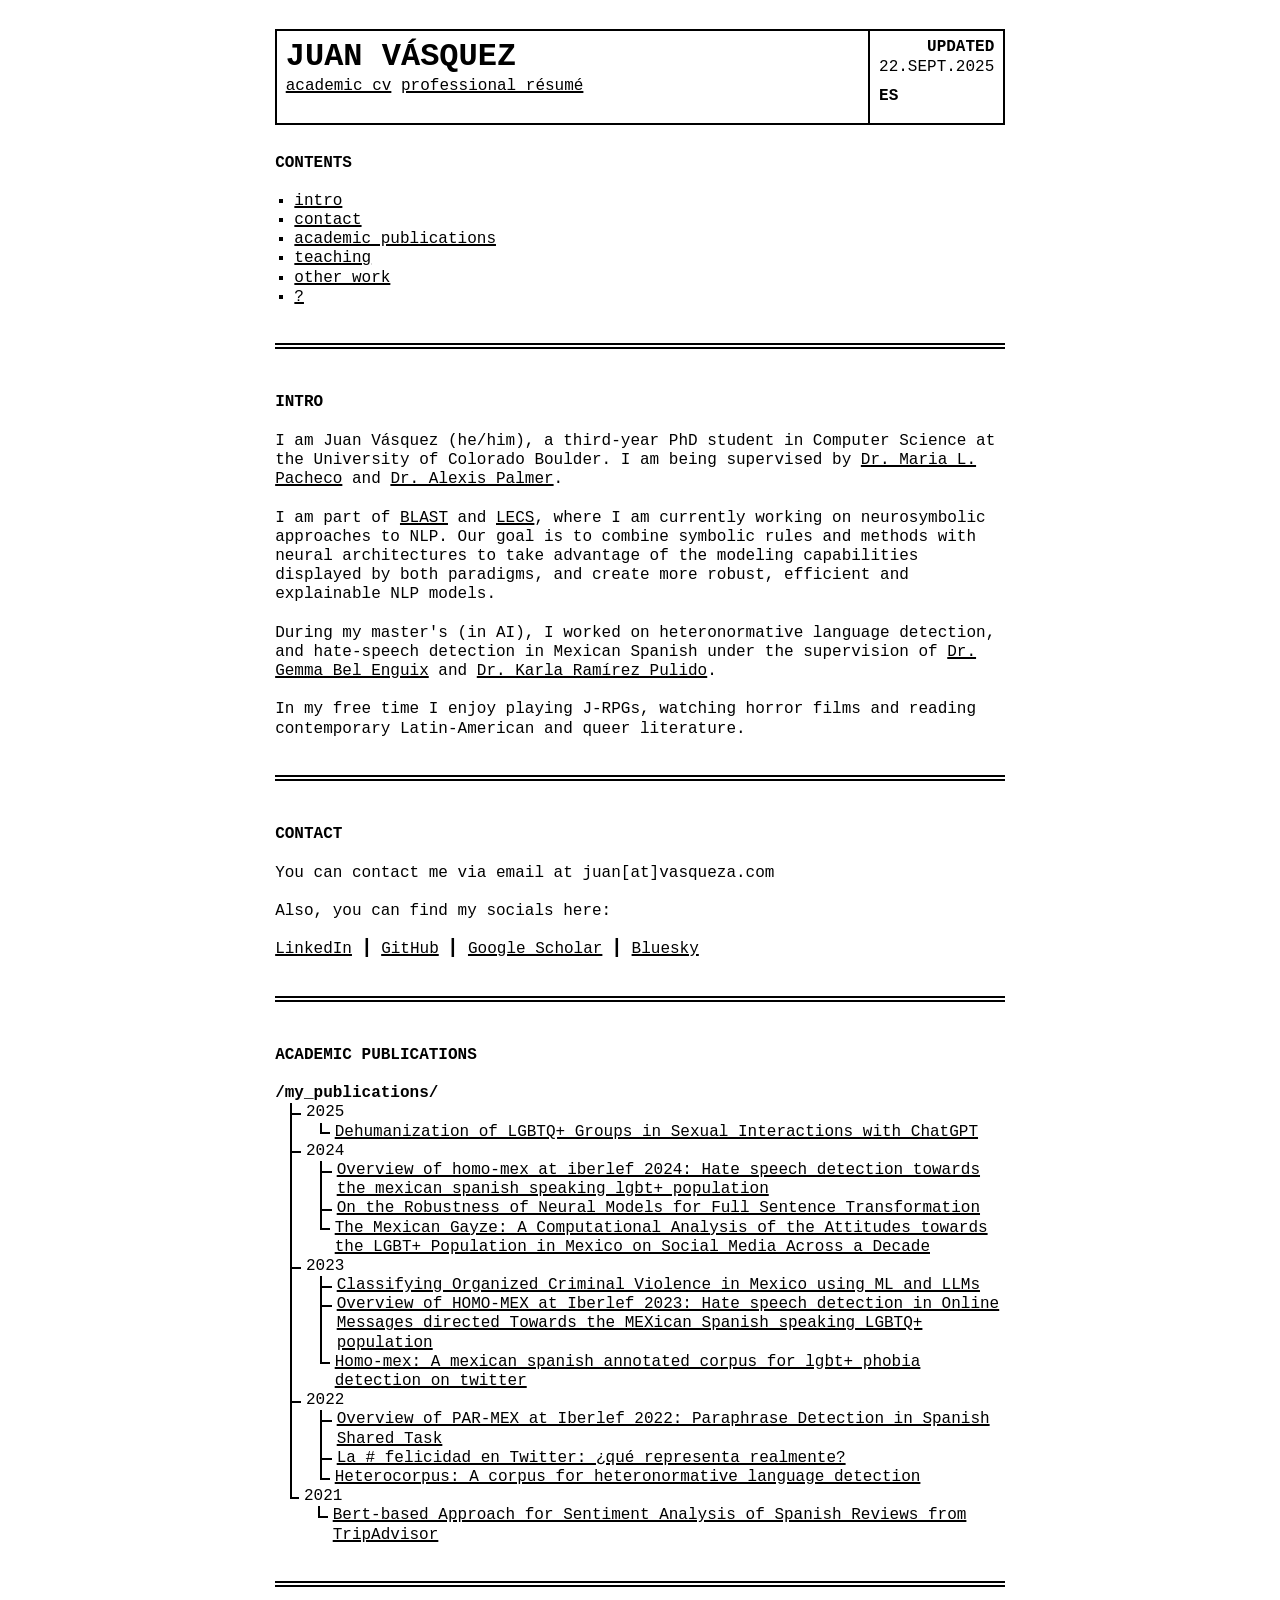
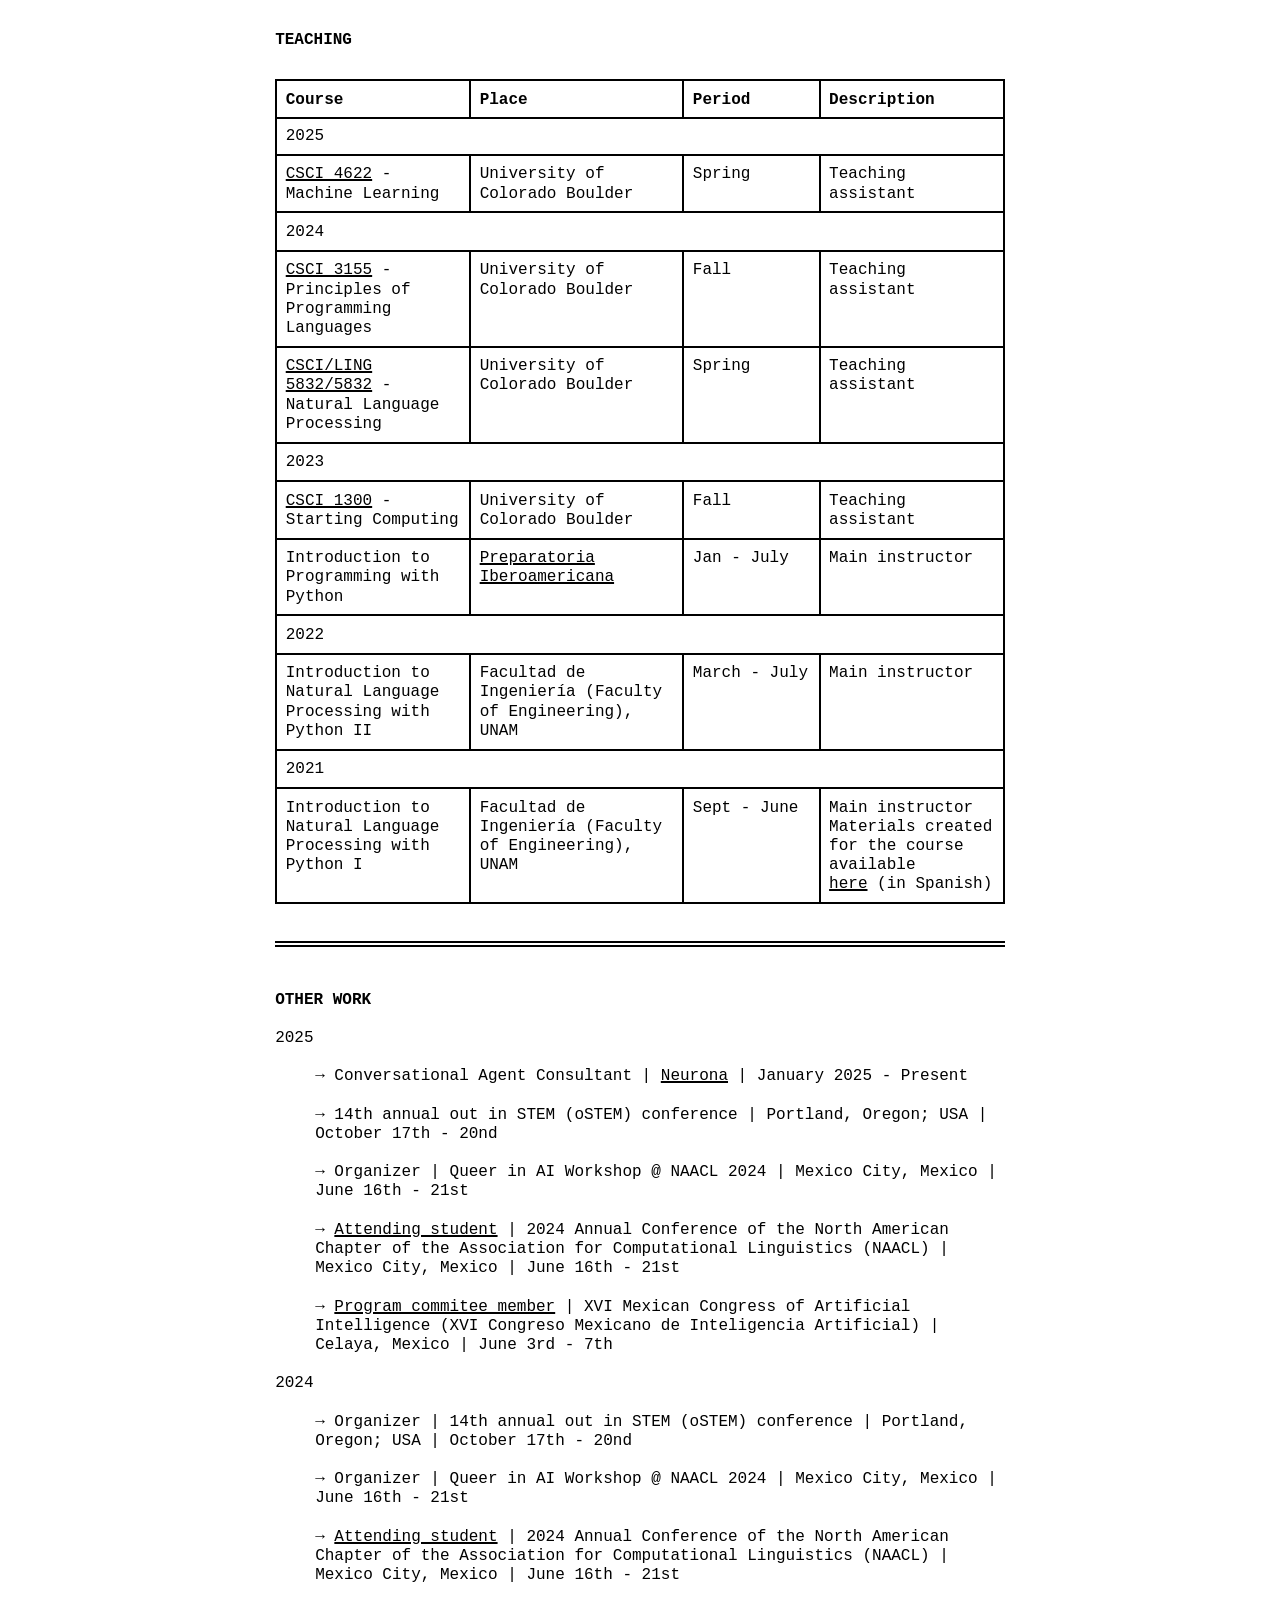
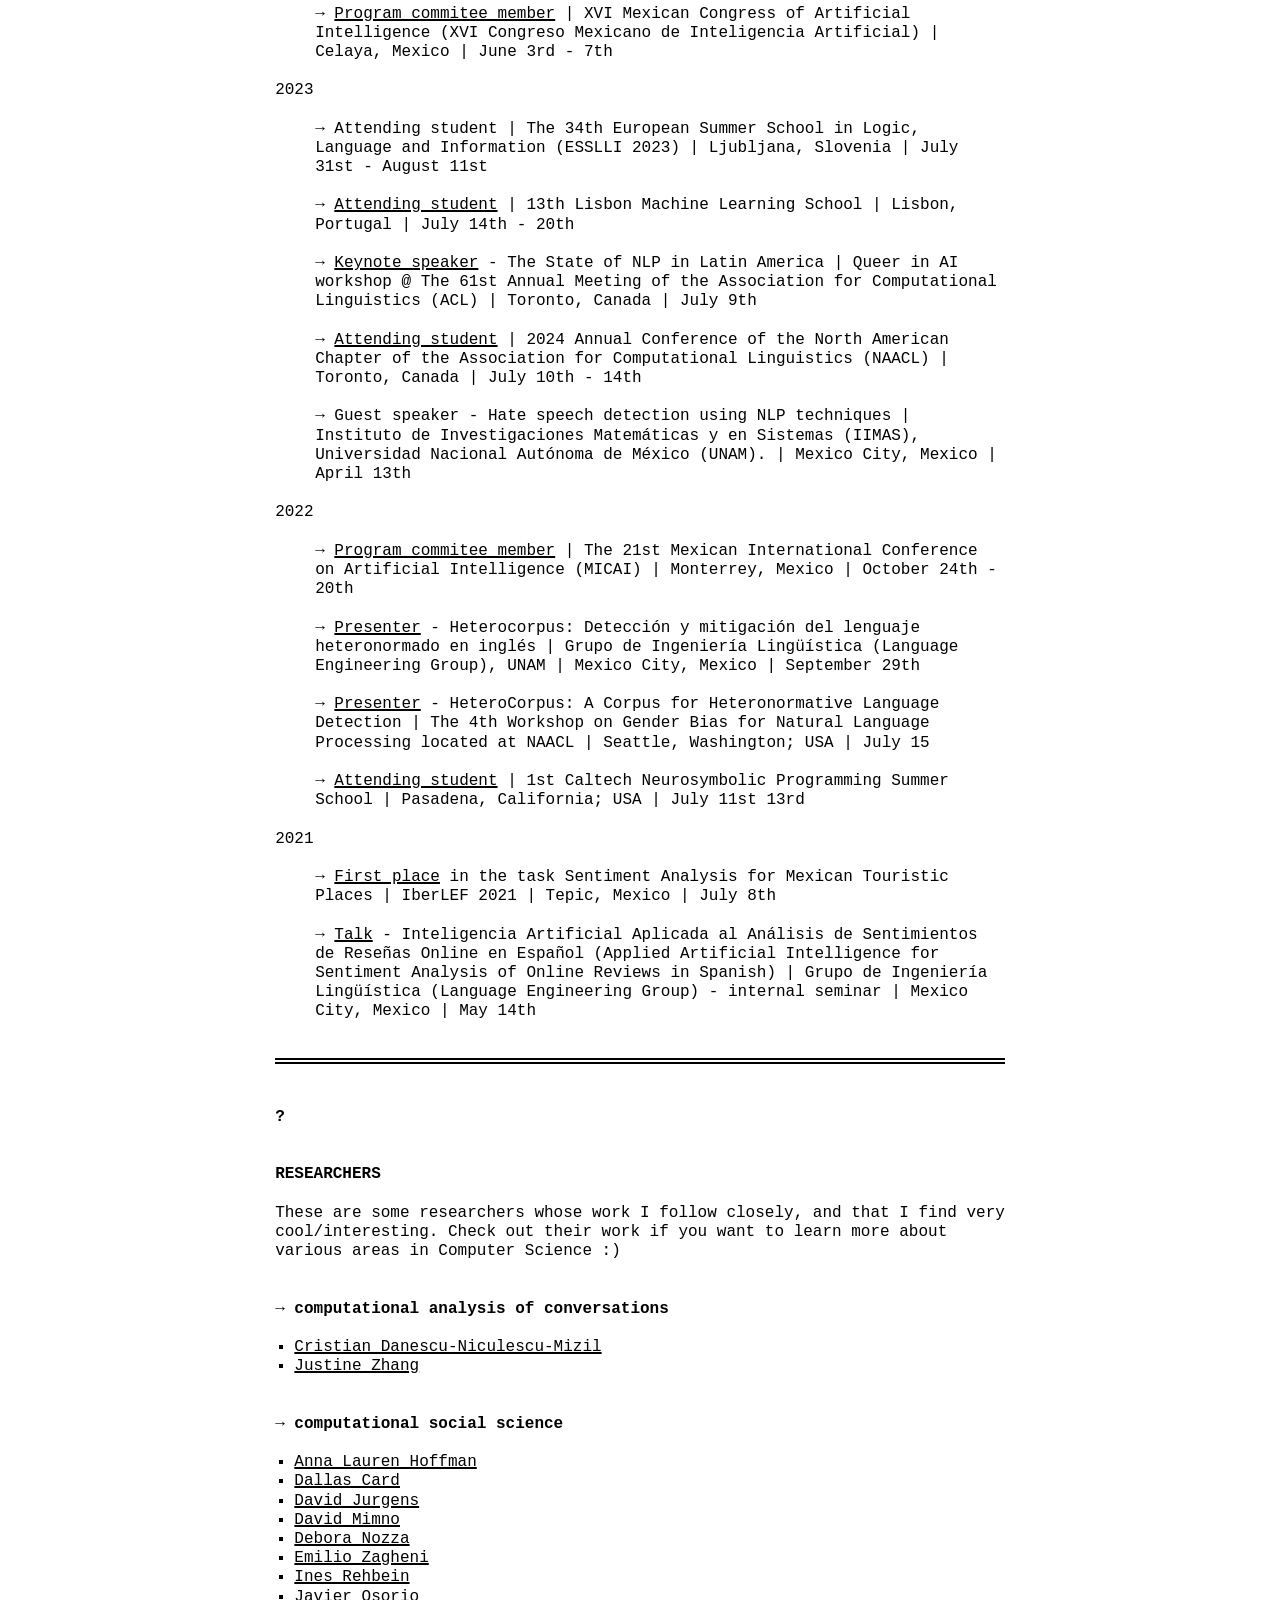
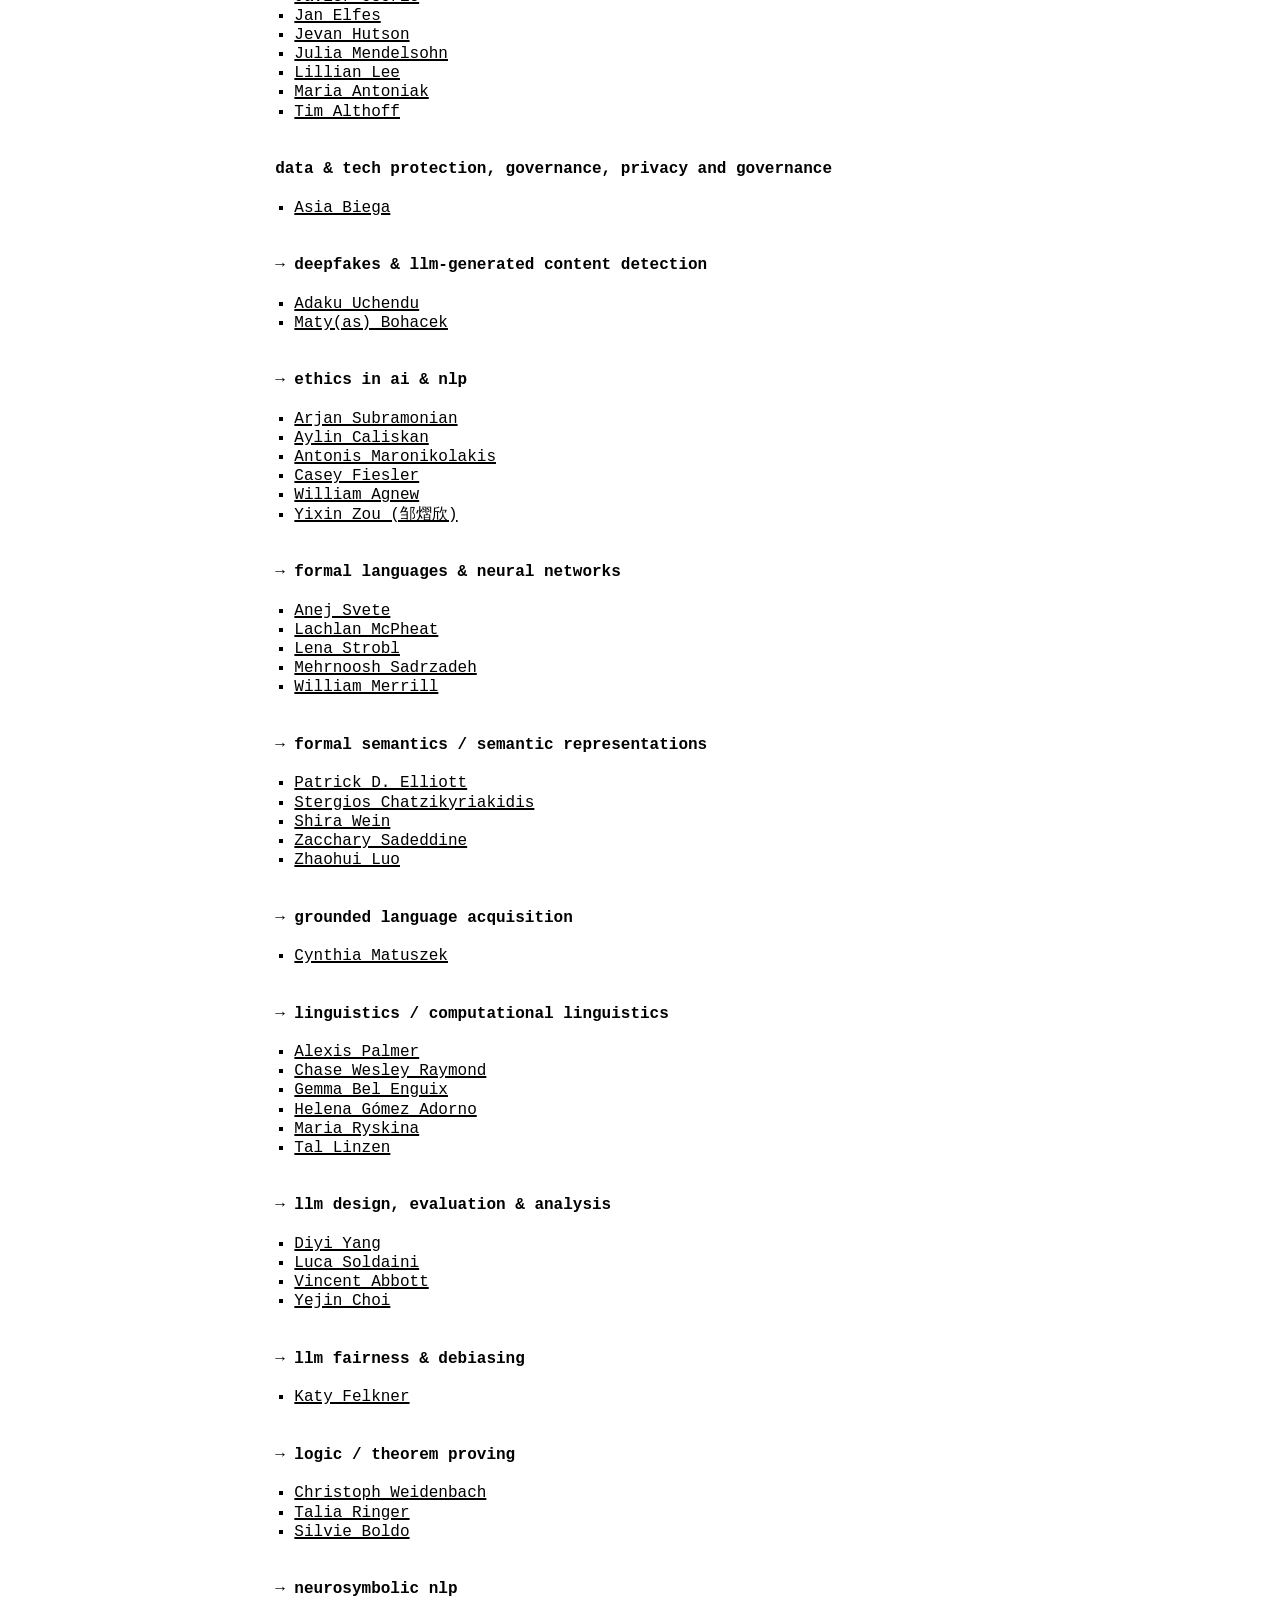
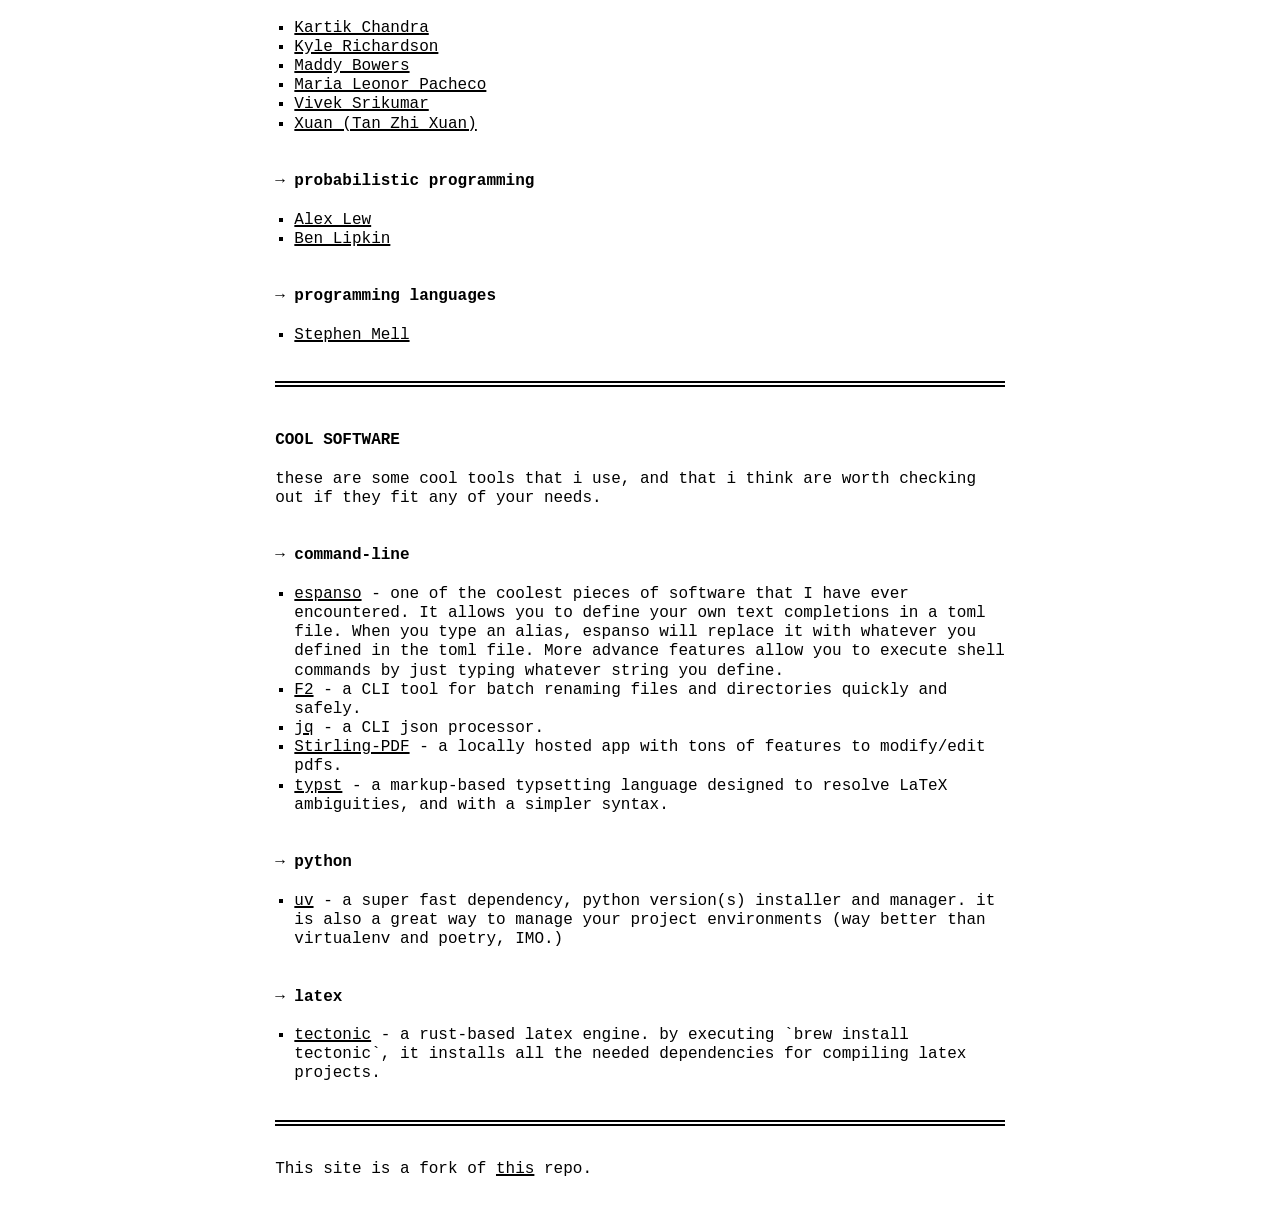
==== index.html @ b274db93 "readed button" ====
<!DOCTYPE html>
<html xmlns="http://www.w3.org/1999/xhtml" lang="en" xml:lang="en">
<head>
  <meta charset="utf-8" />
  <meta name="generator" content="pandoc" />
  <meta name="viewport" content="width=device-width, initial-scale=1.0, user-scalable=yes" />
  <title>Juan Vásquez</title>
  <link rel="stylesheet" href="reset.css" />
  <link rel="stylesheet" href="index.css" />
  <script src="translations.js"></script>
</head>
<body>

<table class="header">
        <tr>
            <td class="width-auto">
                <h1 class="title" data-translate="title">Juan Vásquez</h1>
                <!-- Link to Open in a New Tab -->
                <a href="files/academic_cv_march_2025.pdf" target="_blank" data-translate="cv">academic cv</a>
                <a href="files/resume_sept_2025.pdf" target="_blank" data-translate="resume">professional résumé</a>
            </td>
            <td style="text-align: right; vertical-align: top; width: 1%; white-space: nowrap;">
                <span data-translate="updated" style="text-transform: uppercase; font-weight: bold; display: block; margin: 0;">Updated</span>
                <span style="display: block; margin: 0;">22.SEPT.2025</span>
                <button id="language-toggle" style="background: none; border: none; cursor: pointer; font-family: inherit; font-size: 1em; display: block; margin: 0; padding: 0; text-align: right;">
                    ES
                </button>
            </td>
        </tr>
    </table>

<!--
<table class="header">
  <tr>
    <td colspan="2" rowspan="2" class="width-auto">
      <h1 class="title" data-translate="title">Juan Vásquez</h1>
      <a href="files/academic_cv_march_2025.pdf" target="_blank" data-translate="cv">academic cv</a>

      <a href="files/resume_sept_2025.pdf" target="_blank" data-translate="resume">professional résumé</a>
    </td>
    <th>
      <span data-translate="updated">Updated 22.SEPT.2025</span>
      <button id="language-toggle" style="background: none; border: 1px none; cursor: pointer; font-family: inherit; font-size: 0.8em; margin-left: 11px;">
        ES
      </button>
    </th>
  </tr>
  <tr>
    <th>Licence</th>
    <td class="width-min"><time style="white-space: pre;">MIT</time></td>
  </tr>
  <tr>
    <th class="width-min">License</th>
    <td>MIT</td>
  </tr>
</table>
-->

<nav id="TOC" role="doc-toc">
<h2 id="toc-title" data-translate="contents">Contents</h2>
<ul class="incremental">
<li><a href="#intro" id="toc-intro" data-translate="intro">intro</a></li>
<li><a href="#contact" id="toc-contact" data-translate="contact">contact</a></li>
<li><a href="#acpublications" id="toc-acpublications" data-translate="acpublications">academic publications</a></li>
<li><a href="#teaching" id="toc-teaching" data-translate="teaching">teaching</a></li>
<li><a href="#other-work" id="toc-othwork" data-translate="otherWork">other work</a></li>
<li><a href="#extra" id="toc-other" data-translate="extra">?</a></li>
</ul>
</nav>

<!-- /p>-->
<hr>

<h2 id="intro" data-translate="intro">Intro</h2>
<p data-translate-html="introText"> I am Juan Vásquez (he/him), a third-year Ph.D. student in Computer Science at the University of Colorado Boulder. I am being supervised by <a href="https://blast-cu.github.io/mlpacheco/">Dr. Maria L. Pacheco</a> and <a href="https://alexispalmer.github.io/">Dr. Alexis Palmer</a>.</p>
<p data-translate-html="introText2"> I am part of <a href="https://blast-cu.github.io/">BLAST</a> and <a href="https://lecs-lab.github.io/">LECS</a>, where I am currently working on neurosymbolic approaches to NLP. Our goal is to combine symbolic rules and methods with neural architectures to take advantage of the modeling capabilities displayed by both paradigms, and create more robust, efficient and explainable NLP models.</p>
<p data-translate-html="introText3"> During my master's (in AI), I worked on heteronormative language detection, and hate-speech detection in Mexican Spanish under the supervision of <a href="https://scholar.google.com/citations?user=RXWYz10AAAAJ&hl=es">Dr. Gemma Bel Enguix</a> and <a href="https://www.fciencias.unam.mx/directorio/34006">Dr. Karla Ramírez Pulido</a>.</p>


<p data-translate="introText4">In my free time I enjoy playing J-RPGs, watching horror films and reading contemporary Latin-American and queer literature.</p>

<!-- </p>-->
<hr>

<h2 id="contact" data-translate="contact">Contact</h2>
<p data-translate="contactText"> You can contact me via email at juan[at]vasqueza.com</p>
<p data-translate="contactSocials"> Also, you can find my socials here:</p>

<p><a href="https://www.linkedin.com/in/juanmvs">LinkedIn</a> ┃
<a href="https://github.com/juanmvsa">GitHub</a> ┃
<a href="https://scholar.google.com/citations?user=d5vqb6cAAAAJ&hl=en">Google Scholar</a> ┃
<a href="https://bsky.app/profile/juanvas.bsky.social">Bluesky</a></p>

<!-- <ul class="incremental">
<li><a href="https://www.linkedin.com/in/juanmvs">LinkedIn</a></li>
<li><a href="https://github.com/juanmvsa">GitHub</a></li>
<li><a href="https://scholar.google.com/citations?user=d5vqb6cAAAAJ&hl=en">Google Scholar</a></li>
<li><a href="https://bsky.app/profile/juanvas.bsky.social">Bluesky</a></li>
</ul> -->

<!-- </p>-->
<hr>

<h2 id="acpublications" data-translate="acpublications">Academic publications</h2>
<ul class="tree">

<p style="margin: 0;">
  <strong>/my_publications/</strong>
</p>

  <ul class="incremental">
    <li>2025
    <ul class="incremental">
      <li><a href="https://aclanthology.org/2025.queerinai-main.3/">Dehumanization of LGBTQ+ Groups in Sexual Interactions with ChatGPT</a><br /></li>
    </ul>
    </li>
    
    <li>2024
    <ul class="incremental">
      <li><a href="http://journal.sepln.org/sepln/ojs/ojs/index.php/pln/article/view/6626">Overview of homo-mex at iberlef 2024: Hate speech detection towards the mexican spanish speaking lgbt+ population </a><br /></li>
      <!--
      Gómez-Adorno, Helena, Gemma Bel-Enguix, Hiram Calvo, Sergio Ojeda-Trueba, Scott Thomas Andersen, **Juan Vásquez**, Tania Alcántara, Miguel Soto, and Cesar Macias. "<a href="http://journal.sepln.org/sepln/ojs/ojs/index.php/pln/article/view/6626">Overview of homo-mex at iberlef 2024: Hate speech detection towards the mexican spanish speaking lgbt+ population </a>". Procesamiento del Lenguaje Natural 73 (2024): 393-405.
      <br /></li>
      -->
      <li><a href="https://aclanthology.org/2024.americasnlp-1.19">On the Robustness of Neural Models for Full Sentence Transformation</a><br /></li>
      <!--
      Ginn, Michael, Ali Marashian, Bhargav Shandilya, Claire Post, Enora Rice, **Juan Vásquez**, Marie Mcgregor, Matthew Buchholz, Mans Hulden, and Alexis Palmer."<a href="https://aclanthology.org/2024.americasnlp-1.19">On the Robustness of Neural Models for Full Sentence Transformation</a>". Proceedings of the 4th Workshop on Natural Language Processing for Indigenous Languages of the Americas (AmericasNLP 2024), pp. 159-173. 2024.
      -->

      <li><a href="https://aclanthology.org/2024.woah-1.14/">The Mexican Gayze: A Computational Analysis of the Attitudes towards the LGBT+ Population in Mexico on Social Media Across a Decade</a><br /></li>
      <!-- 
      Andersen, Scott, Segio-Luis Ojeda-Trueba, **Juan Vásquez**, and Gemma Bel-Enguix. "<a href="https://aclanthology.org/2024.woah-1.14/">The Mexican Gayze: A Computational Analysis of the Attitudes towards the LGBT+ Population in Mexico on Social Media Across a Decade</a>". Proceedings of the 8th Workshop on Online Abuse and Harms (WOAH 2024), pp. 178-200. 2024.
      -->
    </ul>
    </li>

    <li>2023
    <ul class="incremental">
      <li><a href="https://aclanthology.org/2023.case-1.1/">Classifying Organized Criminal Violence in Mexico using ML and LLMs</a><br /></li>
      <!-- 
      Osorio, Javier, and Juan Vásquez. "<a href="https://aclanthology.org/2023.case-1.1/">Classifying Organized Criminal Violence in Mexico using ML and LLMs</a>." Proceedings of the 6th Workshop on Challenges and Applications of Automated Extraction of Socio-political Events from Text, pp. 1-10. 2023.
      -->
      <li><a href="http://journal.sepln.org/sepln/ojs/ojs/index.php/pln/article/view/6566">Overview of HOMO-MEX at Iberlef 2023: Hate speech detection in Online Messages directed Towards the MEXican Spanish speaking LGBTQ+ population</a><br /></li>
      <!--
      Bel-Enguix, Gemma, Helena Gómez-Adorno, Gerardo Sierra, Juan Vásquez, Scott Thomas Andersen, and Sergio Ojeda-Trueba. "<a href="http://journal.sepln.org/sepln/ojs/ojs/index.php/pln/article/view/6566">Overview of HOMO-MEX at Iberlef 2023: Hate speech detection in Online Messages directed Towards the MEXican Spanish speaking LGBTQ+ population</a>". Procesamiento del Lenguaje Natural 71 (2023): 361-370.
      -->
      <li><a href="https://aclanthology.org/2023.woah-1.20.pdf">Homo-mex: A mexican spanish annotated corpus for lgbt+ phobia detection on twitter</a><br /></li>
      <!--
      Vásquez, Juan, Scott Andersen, Gemma Bel-Enguix, Helena Gómez-Adorno, and Sergio-Luis Ojeda-Trueba. "<a href="https://aclanthology.org/2023.woah-1.20.pdf">Homo-mex: A mexican spanish annotated corpus for lgbt+ phobia detection on twitter</a>". The 7th Workshop on Online Abuse and Harms (WOAH), pp. 202-214. 2023.
      -->
    </ul>
    </li>

    <li>2022
    <ul class="incremental">
      <li><a href="http://journal.sepln.org/sepln/ojs/ojs/index.php/pln/article/view/6445">Overview of PAR-MEX at Iberlef 2022: Paraphrase Detection in Spanish Shared Task</a><br /></li>
      <!--
      Bel-Enguix, Gemma, Gerardo Sierra, Helena Gómez-Adorno, Juan-Manuel Torres-Moreno Jesus-German Ortiz-Barajas†, and Juan Vásquez†. "<a href="http://journal.sepln.org/sepln/ojs/ojs/index.php/pln/article/view/6445">Overview of PAR-MEX at Iberlef 2022: Paraphrase Detection in Spanish Shared Task</a>". Procesamiento del Lenguaje Natural 69 (2022): 255-263. † equal contribution.
      -->

      <li><a href="https://linguamatica.com/index.php/linguamatica/article/view/342/481">La # felicidad en Twitter: ¿qué representa realmente?</a><br /></li>
      <!--
      Enguix, Gemma Bel, Helena Gómez-Adorno, Karla Mendoza, Grigori Sidorov, and; Juan Vásquez."<a href="https://linguamatica.com/index.php/linguamatica/article/view/342/481">La # felicidad en Twitter: ¿qué representa realmente?</a>". Linguamatica 14, no. 1 (2022): 3-15.
      -->

      <li><a href="https://aclanthology.org/2022.gebnlp-1.23/">Heterocorpus: A corpus for heteronormative language detection</a><br /></li>
      <!--
      Vásquez, Juan, Gemma Bel-Enguix, Scott Thomas Andersen, and Sergio-Luis Ojeda-Trueba. "<a href="https://aclanthology.org/2022.gebnlp-1.23/">Heterocorpus: A corpus for heteronormative language detection</a>". Proceedings of the 4th Workshop on Gender Bias in Natural Language Processing (GeBNLP), pp. 225-234. 2022.
      -->
    </ul>
    </li>

    <li>2021
    <ul class="incremental">
      <li><a href="http://ceur-ws.org/Vol-2943/restmex_paper6.pdf">Bert-based Approach for Sentiment Analysis of Spanish Reviews from TripAdvisor</a><br /></li>
      <!--
      Vásquez, Juan, Helena Gómez-Adorno, and Gemma Bel-Enguix. "<a href="http://ceur-ws.org/Vol-2943/restmex_paper6.pdf">Bert-based Approach for Sentiment Analysis of Spanish Reviews from TripAdvisor</a>". IberLEF@ SEPLN, pp. 165-170. 2021.
      -->

    </ul>
    </li>
  </ul>
</ul>

<!--
</p>
-->
<hr>

<h2 id="teaching" data-translate="teaching">teaching</h2>

<table><thead>
  <tr>
    <th class='width-min' data-translate="teachingHeaders.course">
    Course</th>
    <th class='width-min' data-translate="teachingHeaders.place">
    Place</th>
    <th class='width-min' data-translate="teachingHeaders.period">
    Period</th>
    <th class='width-min' data-translate="teachingHeaders.description">
    Description</th>
    <!-- <th class='width-min'>
    Other</th>-->
  </tr></thead>

<tbody>  
  <tr>
    <td colspan="4">2025</td>
  </tr>

  <tr>
    <td><a href='https://vivo.colorado.edu/display/coursename_CSCI-4622'>CSCI 4622</a> - Machine Learning</td>
    <td>University of Colorado Boulder</td>
    <td>Spring</td>
    <td data-translate="teachingRoles.ta">Teaching assistant</td>
    <!-- <td>~~~~~~~</td>-->
  </tr>

  
  <tr>
    <td colspan="4">2024</td>
  </tr>
  
  <tr>
    <td><a href='https://vivo.colorado.edu/display/coursename_CSCI-3155'>CSCI 3155</a> - Principles of Programming Languages</td>
    <td>University of Colorado Boulder</td>
    <td>Fall</td>
    <td data-translate="teachingRoles.ta">Teaching assistant</td>
    <!-- <td>~~~~~~~</td>-->
  </tr>
  
  <tr>
    <td><a href='https://vivo.colorado.edu/display/coursename_CSCI-5832'>CSCI/LING 5832/5832</a> - Natural Language Processing</td>
    <td>University of Colorado Boulder</td>
    <td>Spring</td>
    <td data-translate="teachingRoles.ta">Teaching assistant</td>
    <!-- <td>~~~~~~~</td>-->
    </tr>
  
  <tr>
    <td colspan="4">2023</td>
  </tr>
  
  <tr>
    <td><a href='https://vivo.colorado.edu/display/coursename_CSCI-1300#overview'>CSCI 1300</a> - Starting Computing</td>
    <td>University of Colorado Boulder</td>
    <td>Fall</td>
    <td data-translate="teachingRoles.ta">Teaching assistant</td>
    <!-- <td>~~~~~~~</td>-->
  </tr>
  
  <tr>
    <td>Introduction to Programming with Python</td>
    <td><a href='https://www.prepaibero.mx/'>Preparatoria Iberoamericana</a></td>
    <td>Jan - July</td>
    <td data-translate="teachingRoles.instructor">Main instructor</td>
    <!-- <td>~~~~~~~</td>-->
  </tr>
  
  <tr>
    <td colspan="4">2022</td>
  </tr>
  
  <tr>
    <td>Introduction to Natural Language Processing with Python II</td>
    <td>Facultad de Ingeniería (Faculty of Engineering), UNAM</td>
    <td>March - July</td>
    <td data-translate="teachingRoles.instructor">Main instructor
     Materials created for the course available <br><a href='https://github.com/juanmvsa/CursoPLN2-UNAM'>here</a> (in Spanish)</td>
  </tr>
  
  <tr>  
    <td colspan="4">2021</td>
  </tr>
  
  <tr>
    <td>Introduction to Natural Language Processing with Python I</td>
    <td>Facultad de Ingeniería (Faculty of Engineering), UNAM</td>
    <td>Sept - June</td>
    <td> Main instructor
    Materials created for the course available<br><a href='https://github.com/juanmvsa/CursoPLN-UNAM'>here</a> (in Spanish)</td>
  </tr>
  
    <ul class="incremental">
</tbody></table>
<!--
<table>
<thead>
<tr>
<th class="width-min">
Course
</th>
<th class="width-auto">
Description
</th>
<th class="width-min">
Dates
</th>
</tr>
</thead>
<tbody>
<tr>
<td>
CSCI/LING 5832/5832 - Natural Language Processing @ University of Colorado Boulder
</td>
<td>
1.41m × 1.41m × 4.87m
</td>
<td>
43°45’50.78”N 11°15’3.34”E
</td>
</tr>
<tr>
<td>
Pyramid of Khafre
</td>
<td>
215.25m × 215.25m × 136.4m
</td>
<td>
29°58’34”N 31°07’51”E
</td>
</tr>
</tbody>
</table>

</p>
-->
<hr>

<h2 id="other-work" data-translate="otherWork">other work</h2>

<dl>
  <dt>2025</dt>
    <dd>→ Conversational Agent Consultant | <a href='https://www.neurona.me/' target='_blank'>Neurona</a> | January 2025 - Present </dd>
<!--
    <dd> Fine‑tuned an LLM (Llama 3.3‑70B) on domain‑specific corpora for workplace violence.</dd>
    <dd> Achieved 63.62% token accuracy, optimized inference speed (2-5 tokens/second), reduced cold starts.</dd>
    <dd> Developed comprehensive deployment scripts, health checks, warmup procedures, and error handling for the conversational agent.</dd>
-->
  </dl>

<dl>
    <dd>→ 14th annual out in STEM (oSTEM) conference | Portland, Oregon; USA | October 17th - 20nd</dd>
    <dd>→ Organizer | Queer in AI Workshop @ NAACL 2024 | Mexico City, Mexico | June 16th - 21st</dd>
    <dd>→ <a href='files/certificates/naacl_2024.pdf' target='_blank'>Attending student</a> | 2024 Annual Conference of the North American Chapter of the Association for Computational Linguistics (NAACL) | Mexico City, Mexico | June 16th - 21st</dd>
    <dd>→ <a href='files/certificates/comia_2024.pdf' target='_blank'>Program commitee member</a> | XVI Mexican Congress of Artificial Intelligence (XVI Congreso Mexicano de Inteligencia Artificial) | Celaya, Mexico | June 3rd - 7th</dd>
</dl>

<dl>
  <dt>2024</dt>
    <dd>→ Organizer | 14th annual out in STEM (oSTEM) conference | Portland, Oregon; USA | October 17th - 20nd</dd>
    <dd>→ Organizer | Queer in AI Workshop @ NAACL 2024 | Mexico City, Mexico | June 16th - 21st</dd>
    <dd>→ <a href='files/certificates/naacl_2024.pdf' target='_blank'>Attending student</a> | 2024 Annual Conference of the North American Chapter of the Association for Computational Linguistics (NAACL) | Mexico City, Mexico | June 16th - 21st</dd>
    <dd>→ <a href='files/certificates/comia_2024.pdf' target='_blank'>Program commitee member</a> | XVI Mexican Congress of Artificial Intelligence (XVI Congreso Mexicano de Inteligencia Artificial) | Celaya, Mexico | June 3rd - 7th</dd>
</dl>

<dl>
  <dt>2023</dt>
    <dd>→ Attending student | The 34th European Summer School in Logic, Language and Information (ESSLLI 2023) | Ljubljana, Slovenia | July 31st - August 11st</dd>
    <dd>→ <a href='files/certificates/lxmls_2023.pdf' target='_blank'>Attending student</a> | 13th Lisbon Machine Learning School | Lisbon, Portugal | July 14th - 20th</dd>
    <dd>→ <a href='files/certificates/acl_2023.pdf' target='_blank'>Keynote speaker</a>  - <i>The State of NLP in Latin America</i> | Queer in AI workshop @ The 61st Annual Meeting of the Association for Computational Linguistics (ACL) | Toronto, Canada | July 9th </dd>
    <dd>→ <a href='files/certificates/acl_2023.pdf' target='_blank'>Attending student</a> | 2024 Annual Conference of the North American Chapter of the Association for Computational Linguistics (NAACL) | Toronto, Canada | July 10th - 14th</dd>
    <dd>→ Guest speaker - <i>Hate speech detection using NLP techniques</i> | Instituto de Investigaciones Matemáticas y en Sistemas (IIMAS), Universidad Nacional Autónoma de México (UNAM). | Mexico City, Mexico | April 13th</dd>
</dl>

<dl>
  <dt>2022</dt>
    <dd>→ <a href='files/certificates/micai_2022_reviewer.pdf' target='_blank'>Program commitee member</a> | The 21st Mexican International Conference on Artificial Intelligence (MICAI) | Monterrey, Mexico | October 24th - 20th</dd>
    <dd>→ <a href='files/certificates/heterocorpus_gil_2022.pdf' target='_blank'>Presenter</a> - Heterocorpus: Detección y mitigación del lenguaje heteronormado en inglés | Grupo de Ingeniería Lingüística (Language Engineering Group), UNAM | Mexico City, Mexico | September 29th</dd>
    <dd>→ <a href='files/certificates/naacl_2022.pdf' target='_blank'>Presenter</a> - HeteroCorpus: A Corpus for Heteronormative Language Detection | The 4th Workshop on Gender Bias for Natural Language Processing located at NAACL | Seattle, Washington; USA | July 15</dd>
    <dd>→ <a href='files/certificates/caltech_2022.pdf' target='_blank'>Attending student</a> | 1st Caltech Neurosymbolic Programming Summer School | Pasadena, California; USA | July 11st 13rd </dd>
</dl>

<dl>
  <dt>2021</dt>
    <dd>→ <a href='files/certificates/iberlef_2021.pdf' target='_blank'>First place</a> in the task Sentiment Analysis for Mexican Touristic Places | IberLEF 2021 | Tepic, Mexico | July 8th</dd>
    <dd>→ <a href='files/certificates/ponencia_gil_2021.pdf' target='_blank'>Talk</a> - <i>Inteligencia Artificial Aplicada al Análisis de Sentimientos de Reseñas Online en Español (Applied Artificial Intelligence for Sentiment Analysis of Online Reviews in Spanish)</i> | Grupo de Ingeniería Lingüística (Language Engineering Group) - internal seminar | Mexico City, Mexico | May 14th</dd>
</dl>

<!-- </p>-->
<hr>
<h2 id="extra" data-translate="extra">?</h2>

<!-- <h3 id="researchers">researchers</h3> -->
<h3 id="researchers" data-translate="researchers">RESEARCHERS</h3> 

<p data-translate="researchersIntro">These are some researchers whose work I follow closely, and that I find very cool/interesting. Check out their work if you want to learn more about various areas in Computer Science :)</p>

<!-- TODO 
- make another ordering. i am thinking of doing sth like:
  anna lauren hoffman - feminist data science
-->
<h4 id='comp-anal-conv' data-translate="compAnalConv">→ computational analysis of conversations</h4>
<!-- <p>computational analysis of conversations</p> -->
<ul>
  <li><a href='https://www.cs.cornell.edu/~cristian/'>Cristian Danescu-Niculescu-Mizil</a></li>
  <li><a href='https://tisjune.github.io/'>Justine Zhang</a></li>
</ul>

<h4 id='comp-soc-sci' data-translate="compSocSci">→ computational social science</h4>
<!-- <p>computational social science</p> -->
<ul>
  <li><a href='https://www.annaeveryday.com/'>Anna Lauren Hoffman</a></li>
  <li><a href='https://dallascard.github.io/'>Dallas Card</a></li>
  <li><a href='https://jurgens.people.si.umich.edu/'>David Jurgens</a></li>
  <li><a href='https://mimno.infosci.cornell.edu/'>David Mimno</a></li>
  <li><a href='https://www.deboranozza.com/'>Debora Nozza</a></li>
  <li><a href='https://www.zagheni.net/index.html'>Emilio Zagheni</a></li>
  <li><a href='https://www.uni-mannheim.de/dws/people/researchers/postdoctoral-research-fellows/dr-ines-rehbein'>Ines Rehbein</a></li>
  <li><a href='https://www.javierosorio.net/'>Javier Osorio</a></li>
  <li><a href='https://wwww.janelfes.net'>Jan Elfes</a></li>
  <li><a href='https://scholar.google.com/citations?user=UXkjxfwAAAAJ&hl=en'>Jevan Hutson</a></li>
  <li><a href='https://juliamendelsohn.github.io/'>Julia Mendelsohn</a></li>
  <li><a href='https://www.cs.cornell.edu/home/llee/'>Lillian Lee</a></li>
  <li><a href='https://maria-antoniak.github.io/'>Maria Antoniak</a></li>
  <li><a href='https://homes.cs.washington.edu/~althoff/'>Tim Althoff</a></li>
</ul>

<h4 id=data-tech-protection>data & tech protection, governance, privacy and governance</h4>
<ul>
  <li><a href='https://asiabiega.github.io/#group'>Asia Biega</a></li> 
</ul>

<h4 id='deepfakes'>→ deepfakes & llm-generated content detection</h4>
<!-- <p>deepfakes & llm-generated content detection</p>-->
<ul>
  <li><a href='https://adauchendu.github.io/'>Adaku Uchendu</a></li>
  <li><a href='https://www.matyasbohacek.com/'>Maty(as) Bohacek</a></li>
</ul>

<h4 id='ethics'>→ ethics in ai & nlp</h4>
<!-- <p>ethics in ai & nlp</p>-->
<ul>
  <li><a href='https://arjunsubramonian.github.io/'>Arjan Subramonian</a></li>
  <li><a href='https://faculty.washington.edu/aylin/'>Aylin Caliskan</a></li>
  <li><a href='https://antmarakis.github.io/'>Antonis Maronikolakis</a></li>
  <li><a href='https://caseyfiesler.com/'>Casey Fiesler</a></li>
  <li><a href='https://sites.google.com/view/williamagnew?usp=sharing'>William Agnew</a></li>
  <li><a href='https://yixinzou.github.io/'>Yixin Zou (邹熠欣)</a></li>
</ul>

<h4 id='formal-languages-nns'>→ formal languages & neural networks</h4>
<!-- <p>formal languages & neural networks</p>-->
<ul>
  <li><a href='https://anejsvete.github.io/'>Anej Svete</a></li>
  <li><a href='https://lmcpheat.github.io/CV/'>Lachlan McPheat</a></li>
  <li><a href='https://sleynas.com/'>Lena Strobl</a></li>
  <li><a href='https://profiles.ucl.ac.uk/72648-mehrnoosh-sadrzadeh'>Mehrnoosh Sadrzadeh</a></li>
  <li><a href='https://lambdaviking.com/'>William Merrill</a></li>
</ul>

<h4 id='formal-semantics'>→ formal semantics / semantic representations</h4>
<!-- <p>formal semantics / semantic representations</p>-->
<ul>
  <li><a href='https://www.patrickdelliott.com/'>Patrick D. Elliott<a></li>
  <li><a href='https://www.stergioschatzikyriakidis.com/'>Stergios Chatzikyriakidis</a></li>
  <li><a href='https://shirawein.github.io/'>Shira Wein</a></li>
  <li><a href='https://aclanthology.org/people/z/zacchary-sadeddine/'>Zacchary Sadeddine</a></li>
  <li><a href='https://www.cs.rhul.ac.uk/~zhaohui/'>Zhaohui Luo</a></li>
</ul>

<h4 id='grounded'>→ grounded language acquisition</h4>
<!-- <p>grounded language acquisition</p>-->
<ul>
  <li><a href='https://userpages.cs.umbc.edu/cmat/'>Cynthia Matuszek</a></li>
</ul>

<h4 id='comp-linguistics'>→ linguistics / computational linguistics</h4>
<!-- <p>linguistics / computational linguistics</p>-->
<ul>
  <li><a href='https://alexispalmer.github.io/'>Alexis Palmer</a></li>
  <li><a href='https://www.chasewesleyraymond.com/'>Chase Wesley Raymond</a></li>
  <li><a href='https://scholar.google.com/citations?user=RXWYz10AAAAJ&hl=es'>Gemma Bel Enguix</a></li>
  <li><a href='https://helenagomez-adorno.github.io/'>Helena Gómez Adorno</a></li>
  <li><a href='https://ryskina.github.io/'>Maria Ryskina</a></li>  
  <li><a href='https://tallinzen.net/'>Tal Linzen</a></li>
</ul>

<h4 id='llm-design'>→ llm design, evaluation & analysis</h4>
<!-- <p>llm design, evaluation & analysis</p>-->
<ul>
  <li><a href='https://cs.stanford.edu/~diyiy/'>Diyi Yang</a></li>
  <li><a href='https://soldaini.net/'>Luca Soldaini</a></li>
  <li><a href='https://www.vtabbott.io/'>Vincent Abbott</a></li>
  <li><a href='https://homes.cs.washington.edu/~yejin/'>Yejin Choi</a></li>
</ul>

<h4 id='llm-fairness'>→ llm fairness & debiasing</h4>
<!-- <p>llm-fairness</p>-->
<ul>
  <li><a href='https://katyfelkner.com/'>Katy Felkner</a></li>
</ul>

<h4 id='logic'>→ logic / theorem proving</h4>
<!-- <p>logic / theorem proving</p>-->
<ul>
  <li><a href='https://www.mpi-inf.mpg.de/departments/automation-of-logic/people/christoph-weidenbach/'>Christoph Weidenbach</a></li>
  <li><a href='https://dependenttyp.es/'>Talia Ringer</a></li>
  <li><a href='https://pages.saclay.inria.fr/sylvie.boldo/'>Silvie Boldo</a></li>
</ul>

<h4 id='neurosymbolic-nlp'>→ neurosymbolic nlp</h4>
<!-- <p>neurosymbolic nlp</p>-->
<ul> 
  <li><a href='https://cs.stanford.edu/~kach/'>Kartik Chandra</a></li>  
  <li><a href='https://www.nlp-kyle.com/'>Kyle Richardson</a></li>
  <li><a href='https://mlb2251.github.io/'>Maddy Bowers</a></li>
  <li><a href='https://blast-cu.github.io/mlpacheco/'>Maria Leonor Pacheco</a></li>
  <li><a href='https://svivek.com/'>Vivek Srikumar</a></li>
  <li><a href='https://ztangent.github.io/'>Xuan (Tan Zhi Xuan)</a></li>
</ul>


<h4 id='probabilistic-programming'>→ probabilistic programming</h4>
<ul> 
  <li><a href='https://alexlew.net/'>Alex Lew</a></li>  
  <li><a href='https://benlipkin.github.io/index.html'>Ben Lipkin</a></li>
</ul>

<h4 id='ppls'>→ programming languages</h4>
<ul> 
  <li><a href='https://stephenmell.github.io/'>Stephen Mell</a></li> 
</ul>

<hr>

<h3 id='cool-software' data-translate="coolSoftware">COOL SOFTWARE</h3>

<p data-translate="coolSoftwareIntro">these are some cool tools that i use, and that i think are worth checking out if they fit any of your needs.</p>

<h4 id='command-line' data-translate="commandLine">→ command-line</h4>
<ul>
  <li><a href='https://espanso.org/'>espanso</a> - one of the coolest pieces of software that I have ever encountered. It allows you to define your own text completions in a toml file. When you type an alias, espanso will replace it with whatever you defined in the toml file. More advance features allow you to execute shell commands by just typing whatever string you define.
  <li><a href='https://f2.freshman.tech/'>F2</a> - a CLI tool for batch renaming files and directories quickly and safely.</li>
  <li><a href='https://jqlang.github.io/jq/'>jq</a> - a CLI json processor.</li>
  <li><a href='https://github.com/Stirling-Tools/Stirling-PDF'>Stirling-PDF</a> - a locally hosted app with tons of features to modify/edit pdfs.</li>
  <li><a href='https://typst.app/'>typst</a> - a markup-based typsetting language designed to resolve LaTeX ambiguities, and with a simpler syntax.</li>
</ul>

<h4 id='python' data-translate="python">→ python</h4>
<ul>
  <li><a href='https://docs.astral.sh/uv/'>uv</a> - a super fast dependency, python version(s) installer and manager. it is also a great way to manage your project environments (way better than virtualenv and poetry, IMO.)</li>
</ul>

<h4 id='latex' data-translate="latex">→ latex</h4>
<ul>
  <li><a href='https://github.com/tectonic-typesetting/tectonic'>tectonic</a> - a rust-based latex engine. by executing `brew install tectonic`, it installs all the needed dependencies for compiling latex projects.
</ul>

<!--
<h4 id='command-line'></h4>
<ul>
  <li><a href=''>
  </a></li>
  <li><a href=''>
  </a></li>
  <li><a href=''>
  </a></li>
</ul>
-->

<hr>

<p><span data-translate="forkText">This site is a fork of</span> <a href="https://github.com/owickstrom/the-monospace-web" data-translate="repo">this</a> repo.</p>

<script src="index.js"></script>
<script>
  // Simple language switching functionality
  let currentLanguage = localStorage.getItem('language') || 'en';
  
  function getNestedValue(obj, path) {
    return path.split('.').reduce((current, key) => current && current[key], obj);
  }
  
  function applyTranslations() {
    console.log('Applying translations for language:', currentLanguage);
    console.log('Window translations available:', !!window.translations);
    
    if (!window.translations) {
      console.error('Translations not loaded yet');
      return;
    }
    
    const currentTranslations = window.translations[currentLanguage];
    console.log('Current translations object:', currentTranslations);
    if (!currentTranslations) {
      console.error('No translations found for language:', currentLanguage);
      return;
    }

    // Update document language attribute
    document.documentElement.lang = currentLanguage;

    // Handle simple text translations
    document.querySelectorAll('[data-translate]').forEach(element => {
      const key = element.getAttribute('data-translate');
      const translation = getNestedValue(currentTranslations, key);
      if (translation) {
        element.textContent = translation;
      }
    });

    // Handle HTML translations (for content with links)
    document.querySelectorAll('[data-translate-html]').forEach(element => {
      const key = element.getAttribute('data-translate-html');
      const translation = getNestedValue(currentTranslations, key);
      if (translation) {
        element.innerHTML = translation;
      }
    });

    // Update page title
    if (currentTranslations.title) {
      document.title = currentTranslations.title;
    }
    
    // Update button text
    const toggleButton = document.getElementById('language-toggle');
    if (toggleButton) {
      toggleButton.textContent = currentLanguage === 'en' ? 'ES' : 'EN';
      toggleButton.title = currentLanguage === 'en' ? 'Cambiar a Español' : 'Switch to English';
    }
  }
  
  function toggleLanguage() {
    console.log('Toggle language clicked, current:', currentLanguage);
    currentLanguage = currentLanguage === 'en' ? 'es' : 'en';
    console.log('Switching to:', currentLanguage);
    localStorage.setItem('language', currentLanguage);
    applyTranslations();
  }
  
  // Initialize when DOM is ready
  document.addEventListener('DOMContentLoaded', function() {
    // Set up language toggle button
    const languageToggle = document.getElementById('language-toggle');
    if (languageToggle) {
      languageToggle.addEventListener('click', toggleLanguage);
    }
    
    // Apply initial translations
    applyTranslations();
  });
</script>
</body>
</html>
---- index.css ----
@import url('https://fonts.cdnfonts.com/css/jetbrains-mono-2');

:root {
  --font-family: "JetBrains Mono", monospace;
  --line-height: 1.20rem;
  --border-thickness: 2px;
  --text-color: #000;
  --text-color-alt: #666;
  --background-color: #fff;
  --background-color-alt: #eee;

  --font-weight-normal: 500;
  --font-weight-medium: 600;
  --font-weight-bold: 800;

  font-family: var(--font-family);
  font-optical-sizing: auto;
  font-weight: var(--font-weight-normal);
  font-style: normal;
  font-variant-numeric: tabular-nums lining-nums;
  font-size: 16px;
}

@media (prefers-color-scheme: dark) {
  :root {
    --text-color: #fff;
    --text-color-alt: #aaa;
    --background-color: #000;
    --background-color-alt: #111;
  }
}

* {
  box-sizing: border-box;
}


* + * {
  margin-top: var(--line-height);
}

html {
  display: flex;
  width: 100%;
  margin: 0;
  padding: 0;
  flex-direction: column;
  align-items: center;
  background: var(--background-color);
  color: var(--text-color);
}

body {
  position: relative;
  width: 100%;
  margin: 0;
  padding: var(--line-height) 2ch;
  max-width: calc(min(80ch, round(down, 100%, 1ch)));
  line-height: var(--line-height);
  overflow-x: hidden;
}

@media screen and (max-width: 480px) {
  :root {
    font-size: 14px;
  }
  body {
    padding: var(--line-height) 1ch;
  }
}

h1, h2, h3, h4, h5, h6 {
  font-weight: var(--font-weight-bold);
  margin: calc(var(--line-height) * 2) 0 var(--line-height);
  line-height: var(--line-height);
}

h1 {
  font-size: 2rem;
  line-height: calc(2 * var(--line-height));
  margin-bottom: calc(var(--line-height) * 2);
  text-transform: uppercase;
}
h2 {
  font-size: 1rem;
  text-transform: uppercase;
}

hr {
  position: relative;
  display: block;
  height: var(--line-height);
  margin: calc(var(--line-height) * 1.5) 0;
  border: none;
  color: var(--text-color);
}
hr:after {
  display: block;
  content: "";
  position: absolute;
  top: calc(var(--line-height) / 2 - var(--border-thickness));
  left: 0;
  width: 100%;
  border-top: calc(var(--border-thickness) * 3) double var(--text-color);
  height: 0;
}

a {
  text-decoration-thickness: var(--border-thickness);
}

a:link, a:visited {
  color: var(--text-color);
}

p {
  margin-bottom: var(--line-height);
}

strong {
  font-weight: var(--font-weight-bold);
}
em {
  font-style: italic;
}

sub {
  position: relative;
  display: inline-block;
  margin: 0;
  vertical-align: sub;
  line-height: 0;
  width: calc(1ch / 0.75);
  font-size: .75rem;
}

table {
  position: relative;
  top: calc(var(--line-height) / 2);
  width: calc(round(down, 100%, 1ch));
  border-collapse: collapse;
  margin: 0 0 calc(var(--line-height) * 2);
}

th, td {
  border: var(--border-thickness) solid var(--text-color);
  padding: 
    calc((var(--line-height) / 2))
    calc(1ch - var(--border-thickness) / 2)
    calc((var(--line-height) / 2) - (var(--border-thickness)))
  ;
  line-height: var(--line-height);
  vertical-align: top;
  text-align: left;
}
table tbody tr:first-child > * {
  padding-top: calc((var(--line-height) / 2) - var(--border-thickness));
}


th {
  font-weight: 700;
}
.width-min {
  width: 0%;
}
.width-auto {
  width: 100%;
}

.header {
  margin-bottom: calc(var(--line-height) * 2);
}
.header h1 {
  margin: 0;
}
.header tr td:last-child {
  text-align: right;
}

p {
  word-break: break-word;
  word-wrap: break-word;
  hyphens: auto;
}

img, video {
  display: block;
  width: 100%;
  object-fit: contain;
  overflow: hidden;
}
img {
  font-style: italic;
  color: var(--text-color-alt);
}

details {
  border: var(--border-thickness) solid var(--text-color);
  padding: calc(var(--line-height) - var(--border-thickness)) 1ch;
  margin-bottom: var(--line-height);
}

summary {
  font-weight: var(--font-weight-medium);
  cursor: pointer;
}
details[open] summary {
  margin-bottom: var(--line-height);
}

details ::marker {
  display: inline-block;
  content: '▶';
  margin: 0;
}
details[open] ::marker {
  content: '▼';
}

details :last-child {
  margin-bottom: 0;
}

pre {
  white-space: pre;
  overflow-x: auto;
  margin: var(--line-height) 0;
  overflow-y: hidden;
}
figure pre {
  margin: 0;
}

pre, code {
  font-family: var(--font-family);
}

code {
  font-weight: var(--font-weight-medium);
}

figure {
  margin: calc(var(--line-height) * 2) 3ch;
  overflow-x: auto;
  overflow-y: hidden;
}

figcaption {
  display: block;
  font-style: italic;
  margin-top: var(--line-height);
}

ul, ol {
  padding: 0;
  margin: 0 0 var(--line-height);
}

ul {
  list-style-type: square;
  padding: 0 0 0 2ch;
}
ol {
  list-style-type: none;
  counter-reset: item;
  padding: 0;
}
ol ul,
ol ol,
ul ol,
ul ul {
  padding: 0 0 0 3ch;
  margin: 0;
}
ol li:before { 
  content: counters(item, ".") ". ";
  counter-increment: item;
  font-weight: var(--font-weight-medium);
}

li {
  margin: 0;
  padding: 0;
}

li::marker {
  line-height: 0;
}

::-webkit-scrollbar {
    height: var(--line-height);
}

input, button, textarea {
  border: var(--border-thickness) solid var(--text-color);
  padding: 
    calc(var(--line-height) / 2 - var(--border-thickness))
    calc(1ch - var(--border-thickness));
  margin: 0;
  font: inherit;
  font-weight: inherit;
  height: calc(var(--line-height) * 2);
  width: auto;
  overflow: visible;
  background: var(--background-color);
  color: var(--text-color);
  line-height: normal;
  -webkit-font-smoothing: inherit;
  -moz-osx-font-smoothing: inherit;
  -webkit-appearance: none;
}

input[type=checkbox] {
  display: inline-grid;
  place-content: center;
  vertical-align: top;
  width: 2ch;
  height: var(--line-height);
  cursor: pointer;
}
input[type=checkbox]:checked:before {
  content: "";
  width: 1ch;
  height: calc(var(--line-height) / 2);
  background: var(--text-color);
}

button:focus, input:focus {
  --border-thickness: 3px;
  outline: none;
}

input {
  width: calc(round(down, 100%, 1ch));
}
::placeholder {
  color: var(--text-color-alt);
  opacity: 1;
}
::-ms-input-placeholder {
  color: var(--text-color-alt);
}
button::-moz-focus-inner {
  padding: 0;
  border: 0
}

button {
  text-transform: uppercase;
  font-weight: var(--font-weight-medium);
  cursor: pointer;
}

button:hover {
  background: var(--background-color-alt);
}
button:active {
  transform: translate(2px, 2px);
}

label {
  display: block;
  width: calc(round(down, 100%, 1ch));
  height: auto;
  line-height: var(--line-height);
  font-weight: var(--font-weight-medium);
  margin: 0;
}

label input {
  width: 100%;
}

.tree, .tree ul {
  position: relative;
  padding-left: 0;
  list-style-type: none;
  line-height: var(--line-height);
}
.tree ul {
  margin: 0;
}
.tree ul li {
  position: relative;
  padding-left: 1.5ch;
  margin-left: 1.5ch;
  border-left: var(--border-thickness) solid var(--text-color);
}
.tree ul li:before {
  position: absolute;
  display: block;
  top: calc(var(--line-height) / 2);
  left: 0;
  content: "";
  width: 1ch;
  border-bottom: var(--border-thickness) solid var(--text-color);
}
.tree ul li:last-child {
  border-left: none;
}
.tree ul li:last-child:after {
  position: absolute;
  display: block;
  top: 0;
  left: 0;
  content: "";
  height: calc(var(--line-height) / 2);
  border-left: var(--border-thickness) solid var(--text-color);
}

.grid {
  --grid-cells: 0;
  display: flex;
  gap: 1ch;
  width: calc(round(down, 100%, (1ch * var(--grid-cells)) - (1ch * var(--grid-cells) - 1)));
  margin-bottom: var(--line-height);
}

.grid > *,
.grid > input {
  flex: 0 0 calc(round(down, (100% - (1ch * (var(--grid-cells) - 1))) / var(--grid-cells), 1ch));
}
.grid:has(> :last-child:nth-child(1)) { --grid-cells: 1; }
.grid:has(> :last-child:nth-child(2)) { --grid-cells: 2; }
.grid:has(> :last-child:nth-child(3)) { --grid-cells: 3; }
.grid:has(> :last-child:nth-child(4)) { --grid-cells: 4; }
.grid:has(> :last-child:nth-child(5)) { --grid-cells: 5; }
.grid:has(> :last-child:nth-child(6)) { --grid-cells: 6; }
.grid:has(> :last-child:nth-child(7)) { --grid-cells: 7; }
.grid:has(> :last-child:nth-child(8)) { --grid-cells: 8; }
.grid:has(> :last-child:nth-child(9)) { --grid-cells: 9; }

/* DEBUG UTILITIES */

.debug .debug-grid {
  --color: color-mix(in srgb, var(--text-color) 10%, var(--background-color) 90%);
  position: absolute;
  top: 0;
  left: 0;
  right: 0;
  bottom: 0;
  z-index: -1;
  background-image:
    repeating-linear-gradient(var(--color) 0 1px, transparent 1px 100%),
    repeating-linear-gradient(90deg, var(--color) 0 1px, transparent 1px 100%);
  background-size: 1ch var(--line-height);
  margin: 0;
}

.debug .off-grid {
  background: rgba(255, 0, 0, 0.1);
}

.debug-toggle-label {
  text-align: right;
}
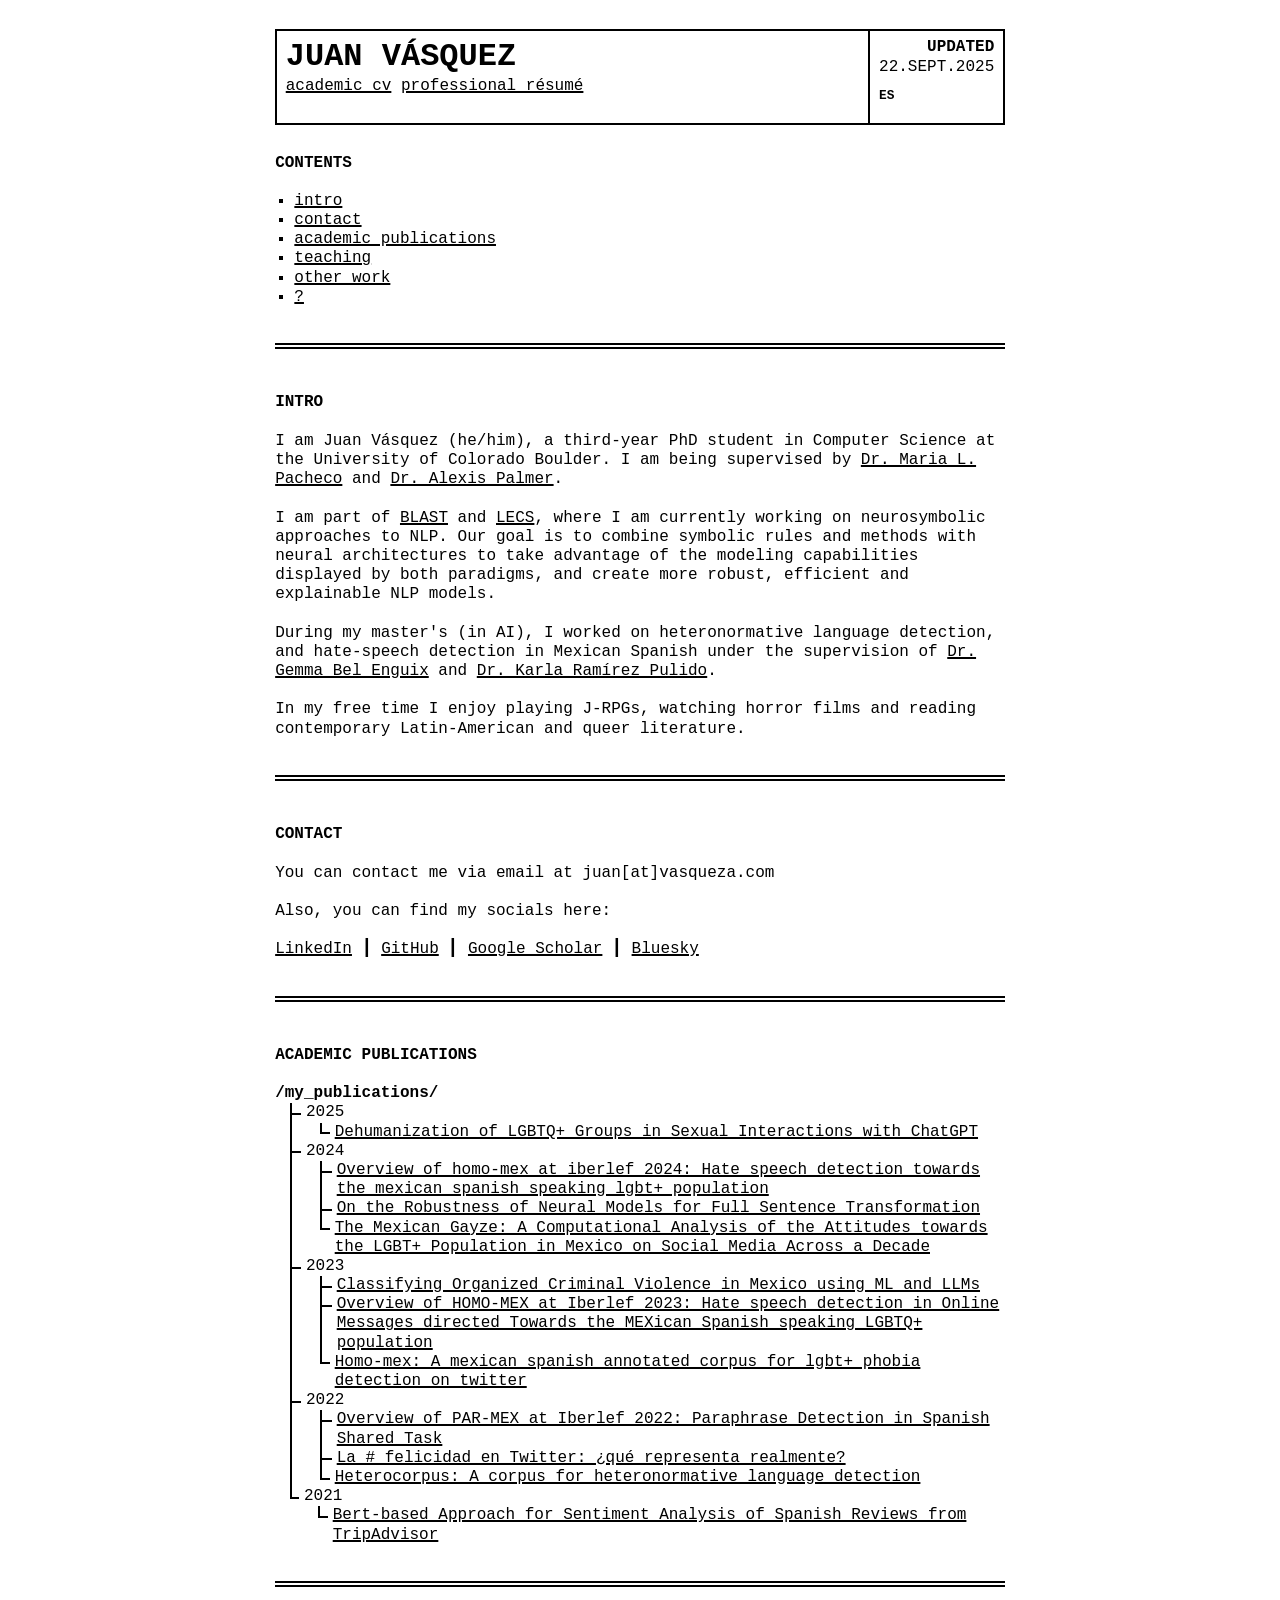
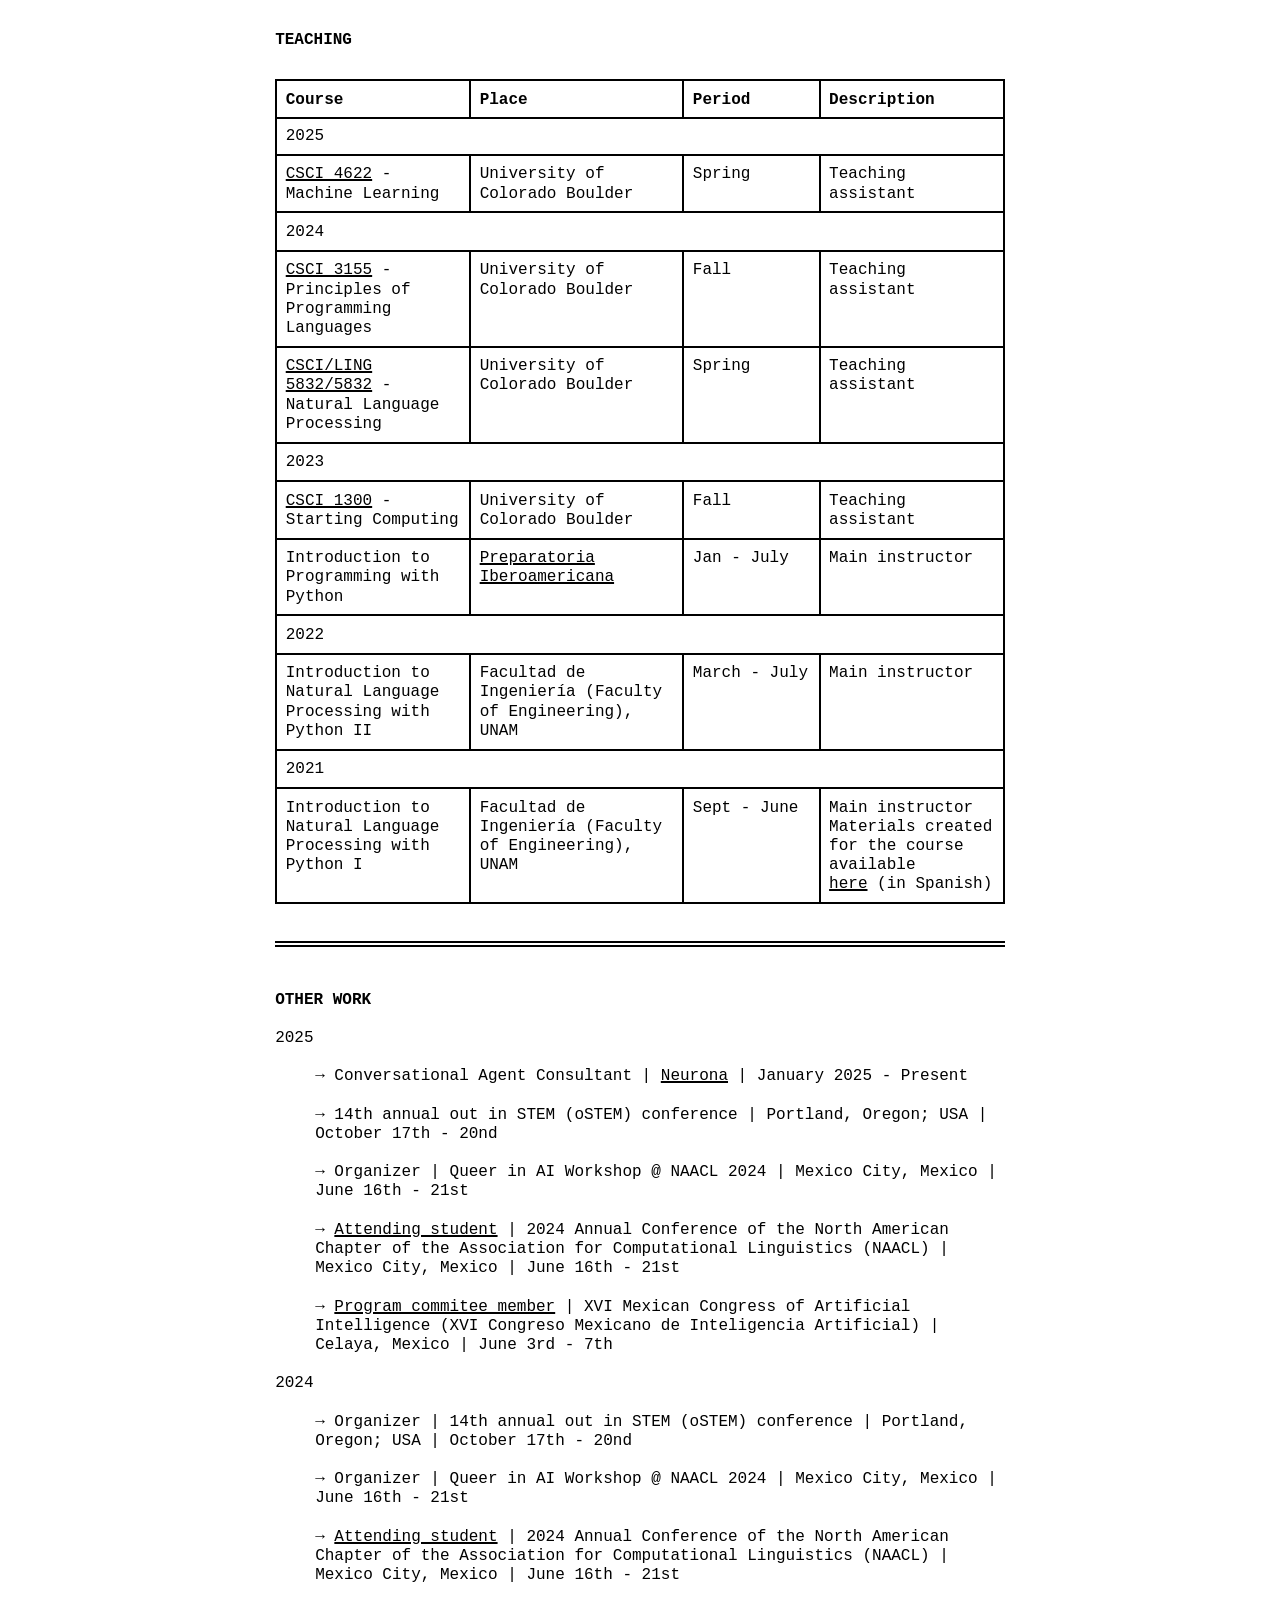
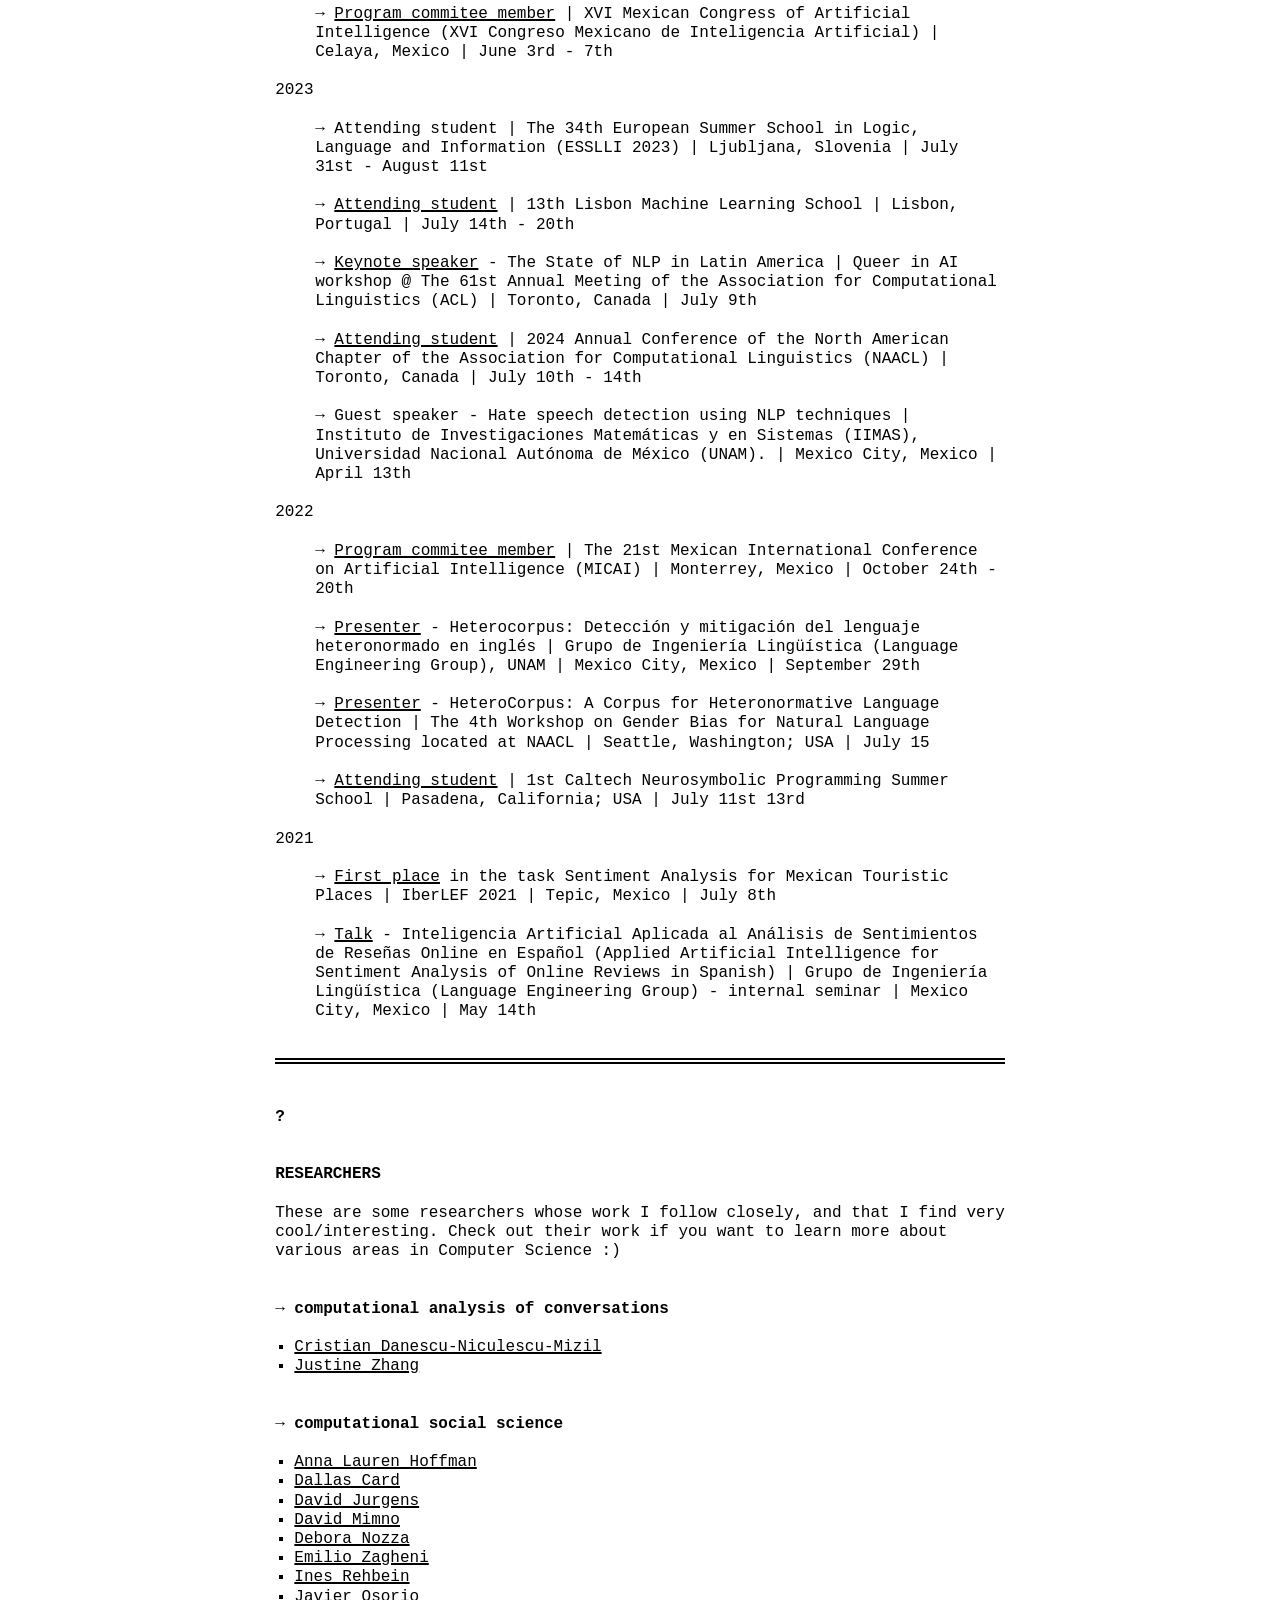
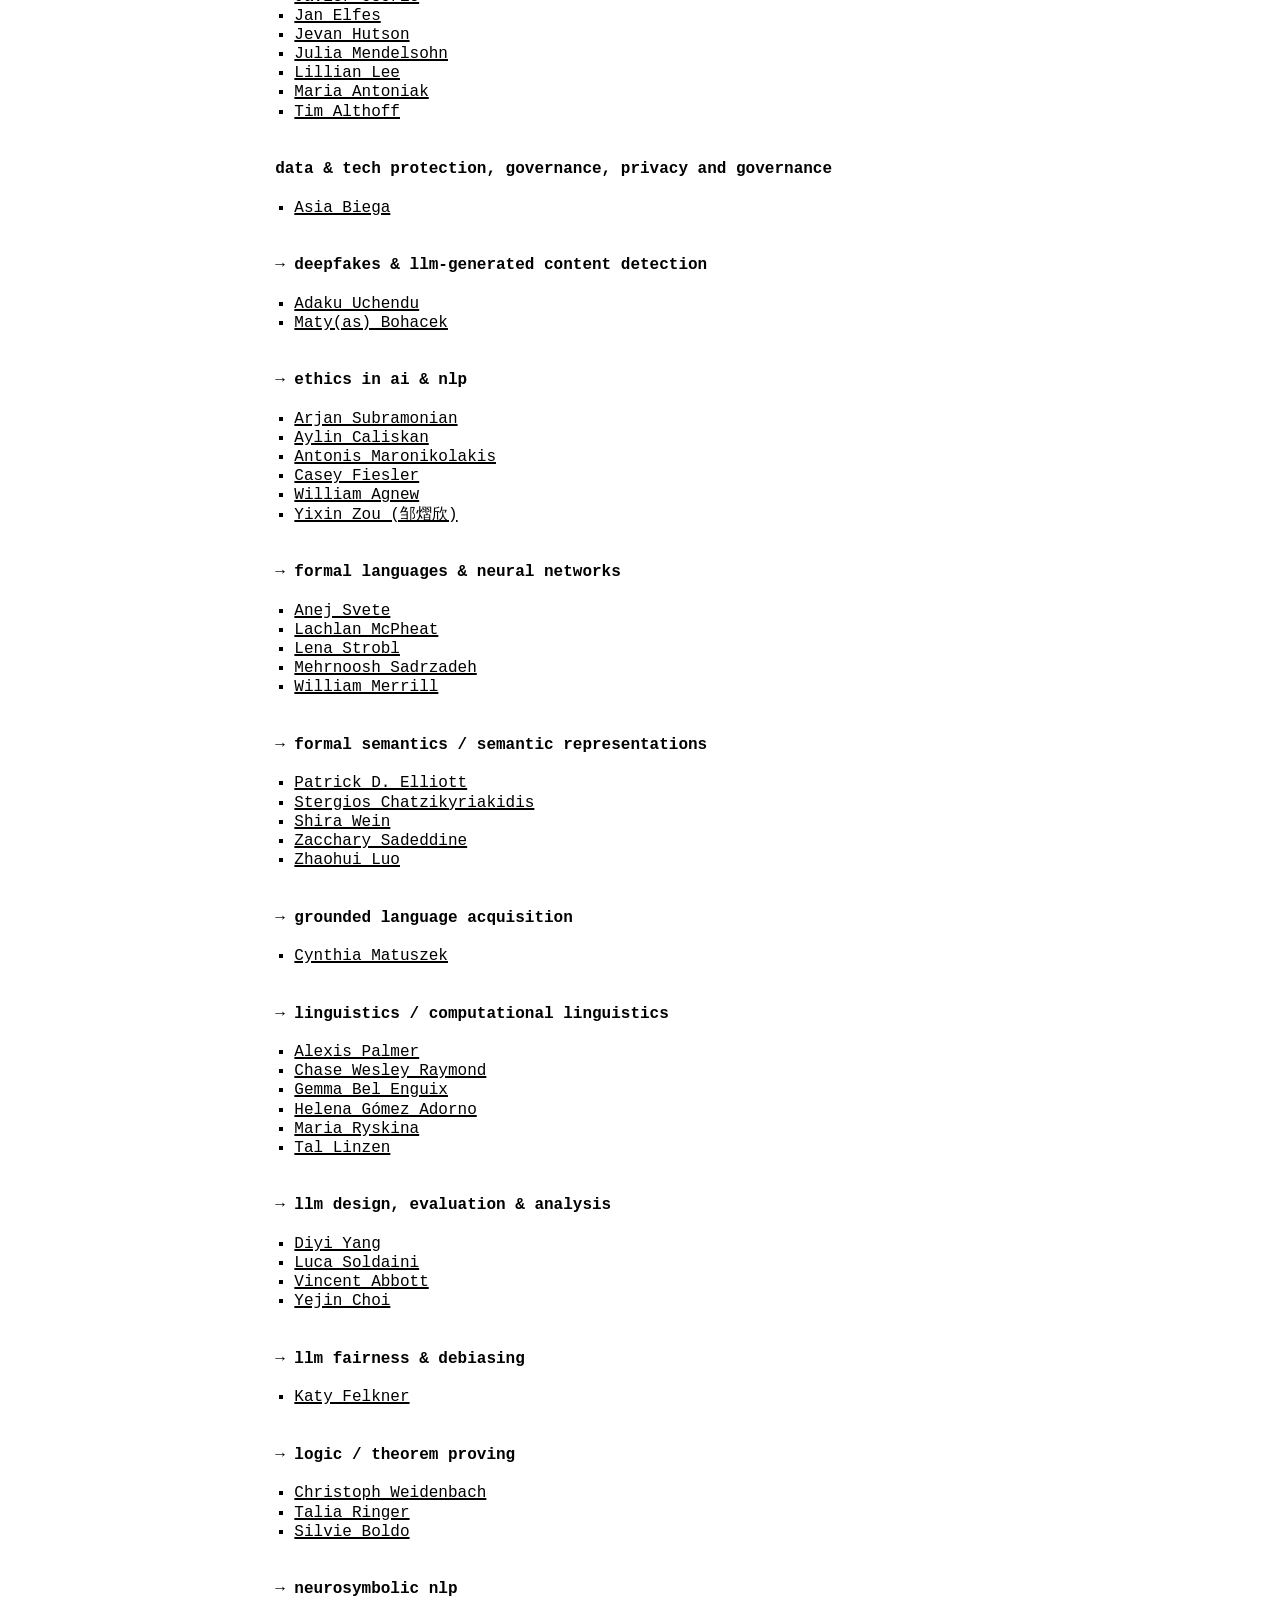
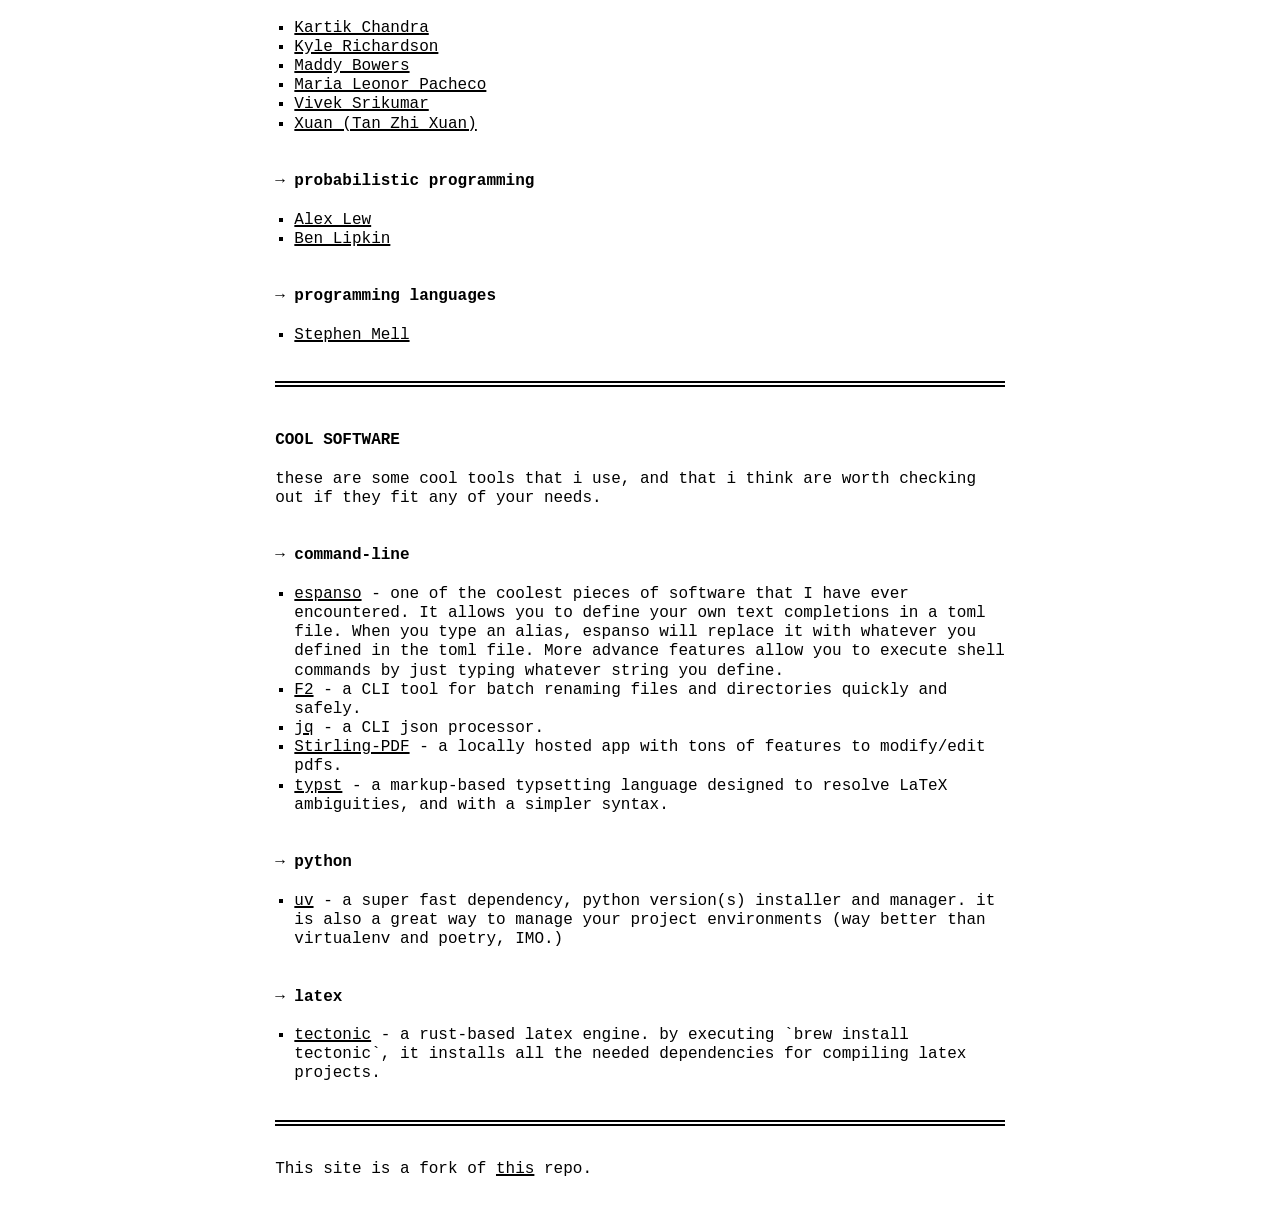
==== commit 610fd584: "readed button" ====
--- a/index.html
+++ b/index.html
@@ -22,7 +22,7 @@
             <td style="text-align: right; vertical-align: top; width: 1%; white-space: nowrap;">
                 <span data-translate="updated" style="text-transform: uppercase; font-weight: bold; display: block; margin: 0;">Updated</span>
                 <span style="display: block; margin: 0;">22.SEPT.2025</span>
-                <button id="language-toggle" style="background: none; border: none; cursor: pointer; font-family: inherit; font-size: 1em; display: block; margin: 0; padding: 0; text-align: right;">
+                <button id="language-toggle" style="background: none; border: none; cursor: pointer; font-family: inherit; font-size: 0.8em; display: block; margin: 0; padding: 0; text-align: right; line-height: 1;">
                     ES
                 </button>
             </td>
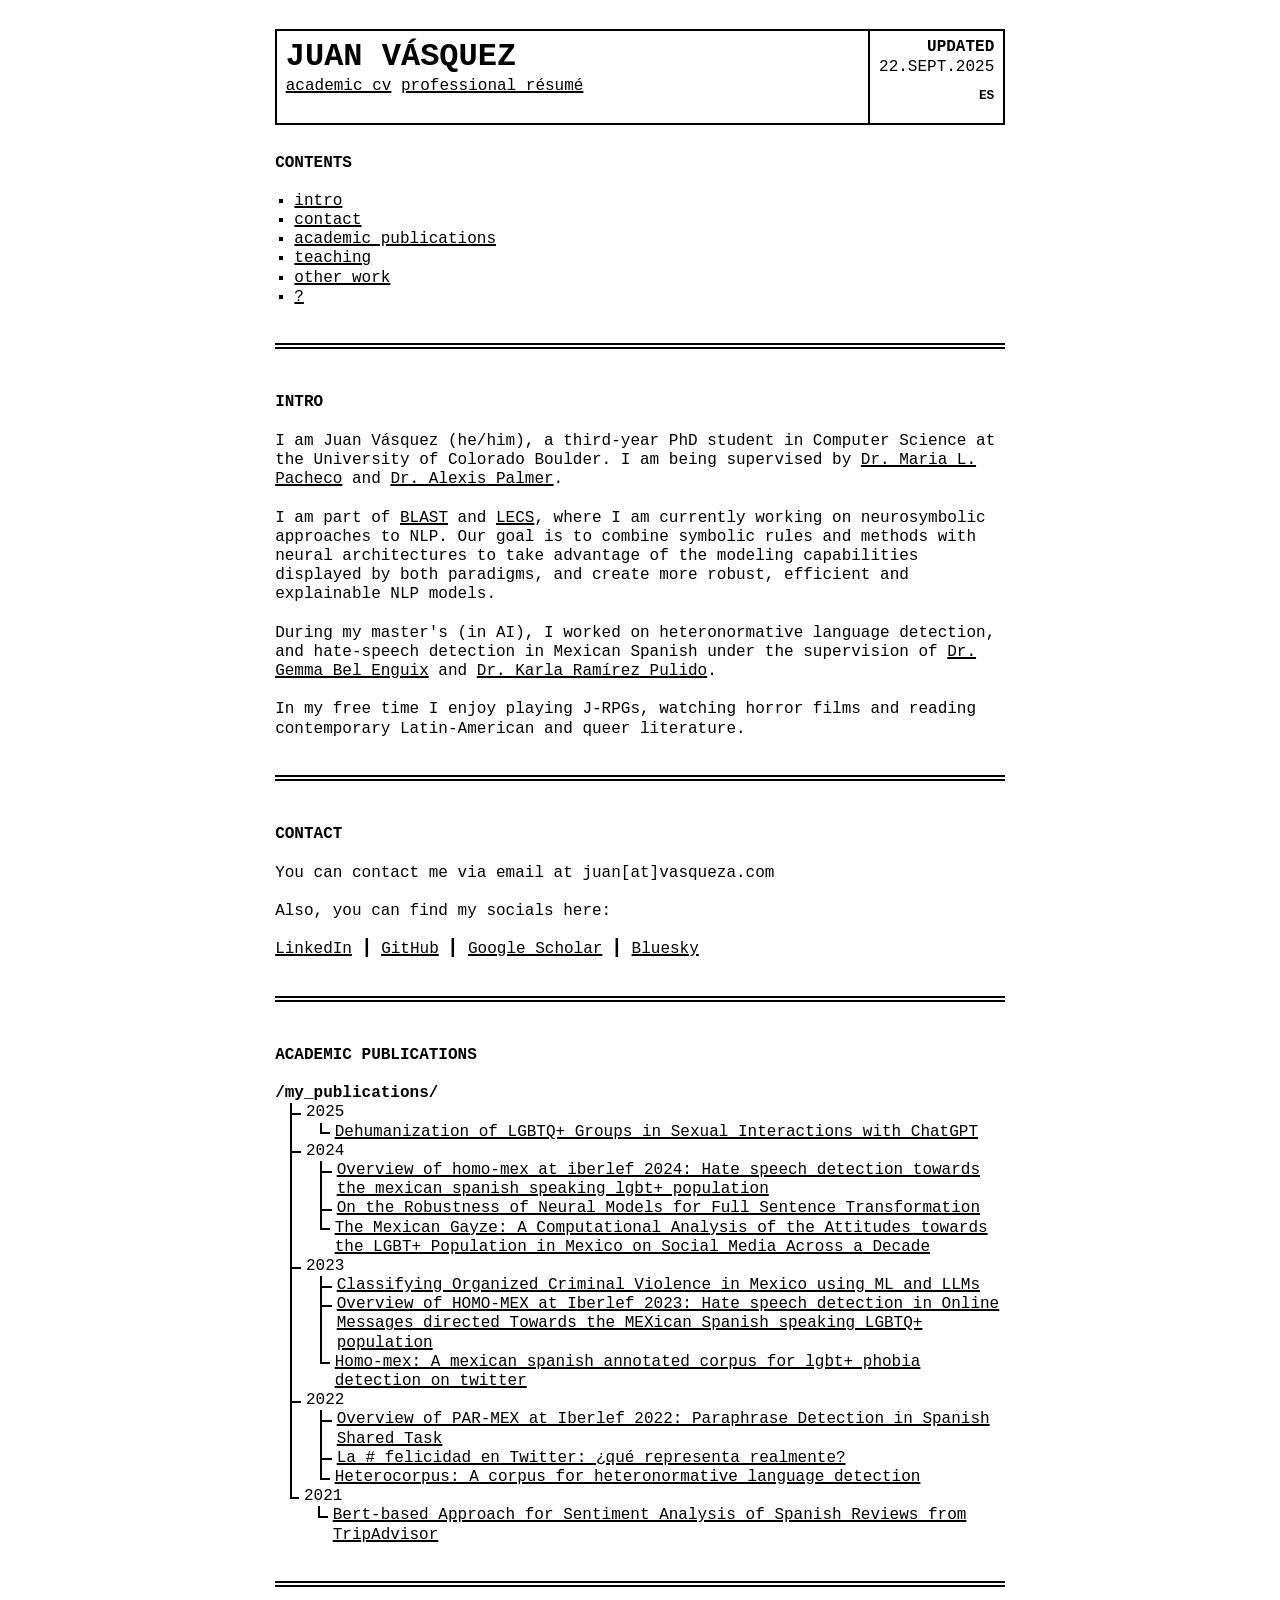
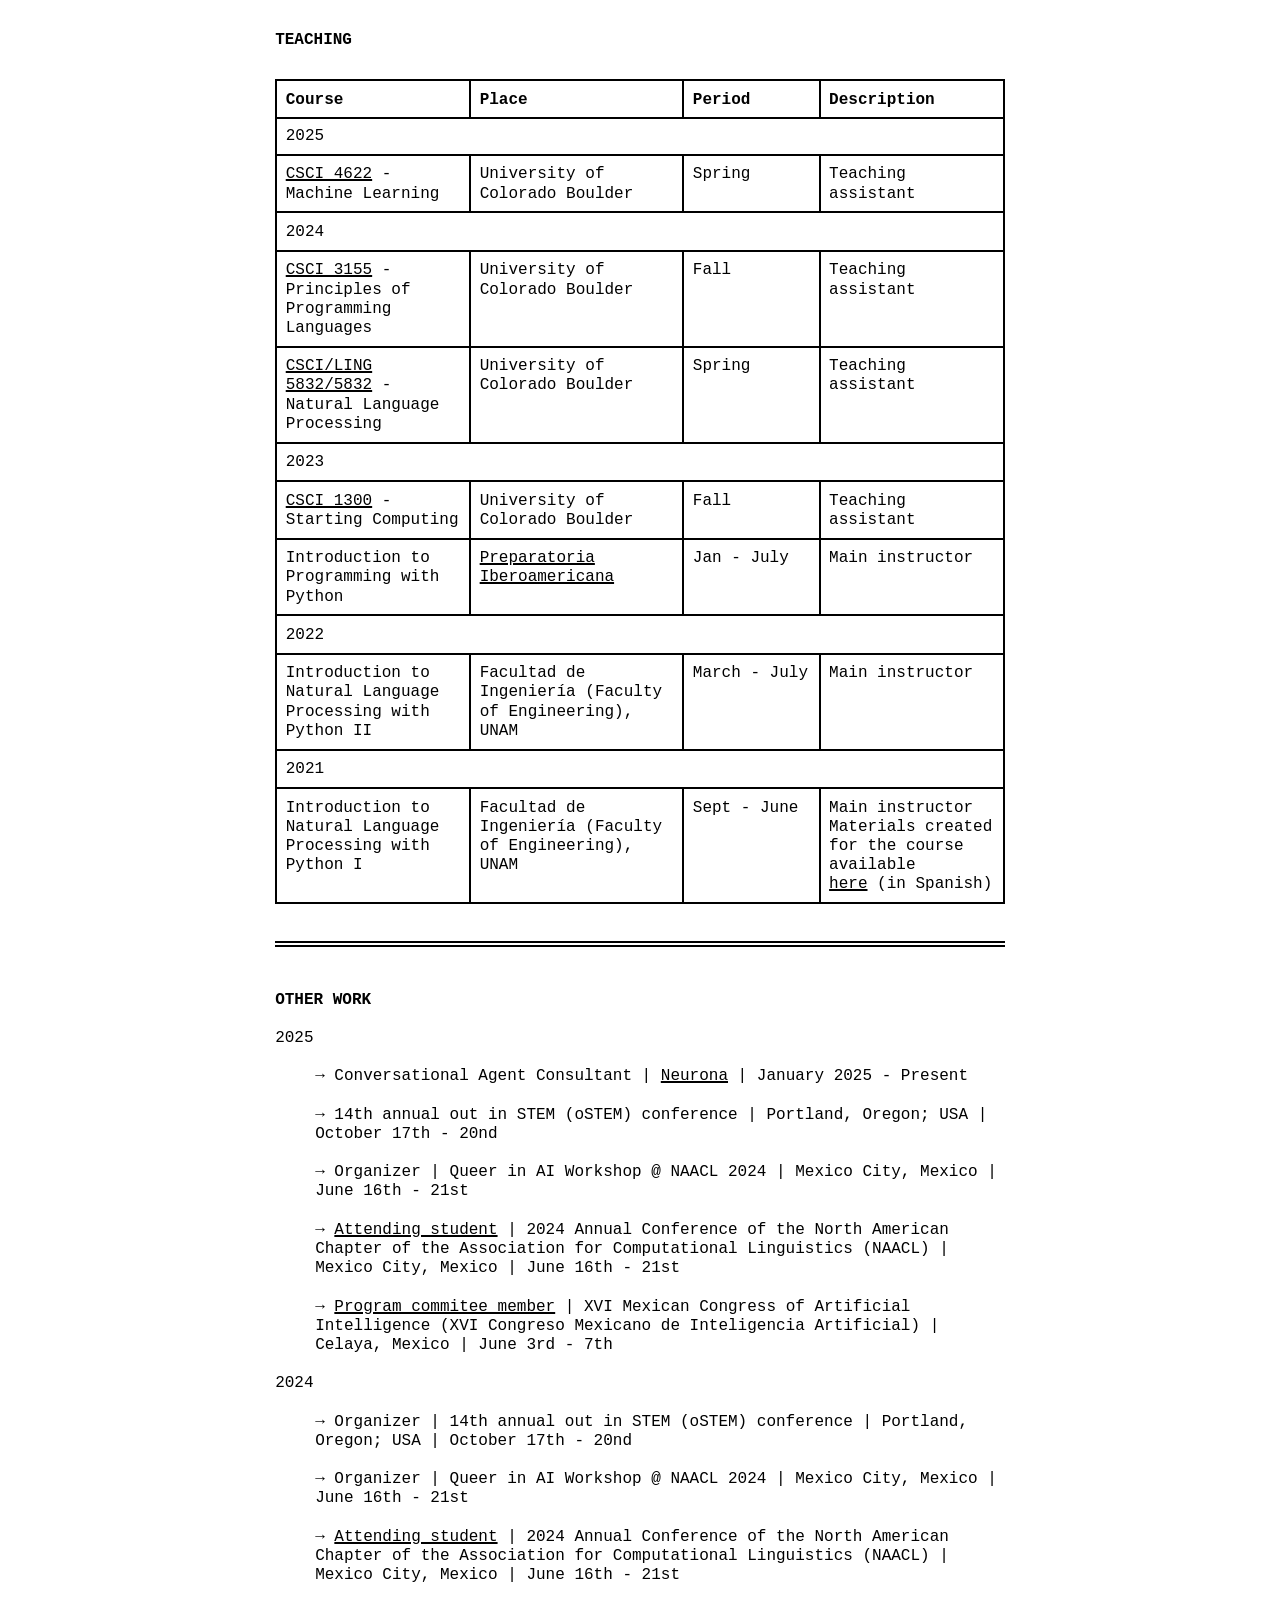
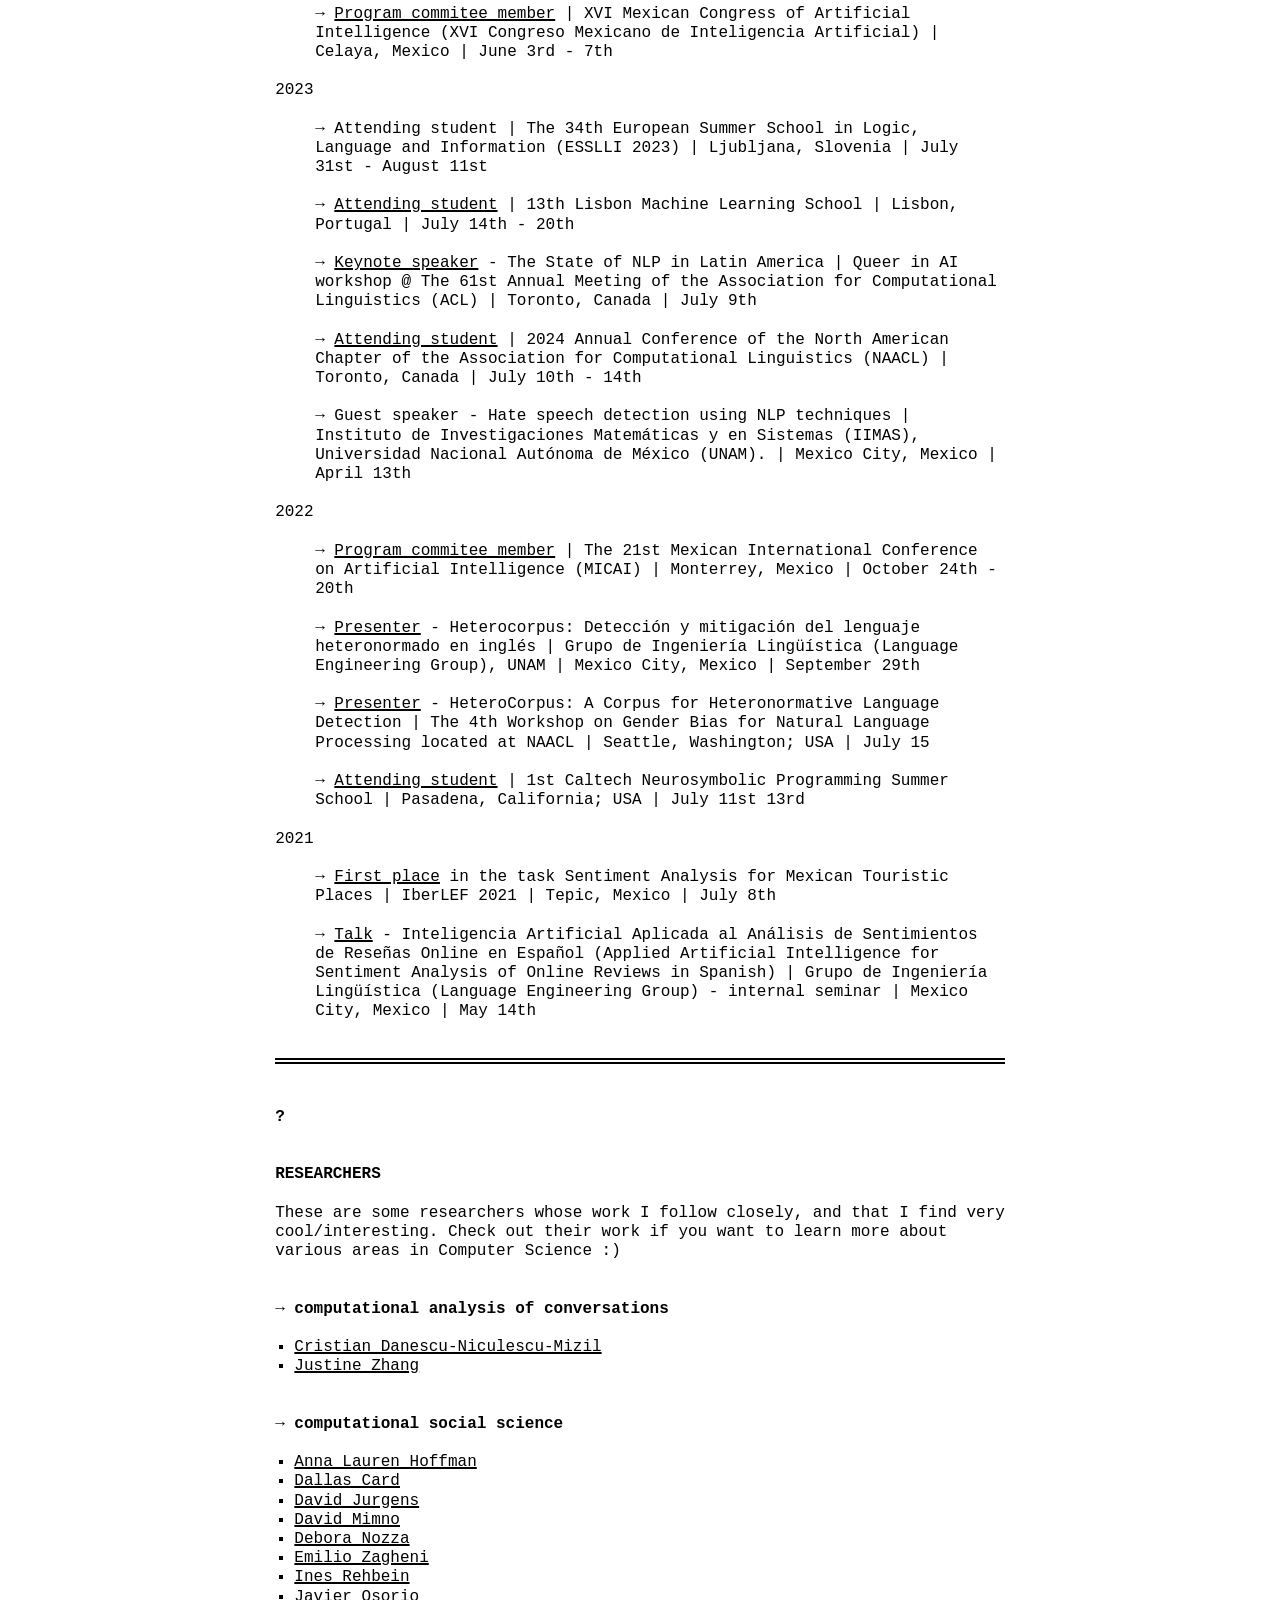
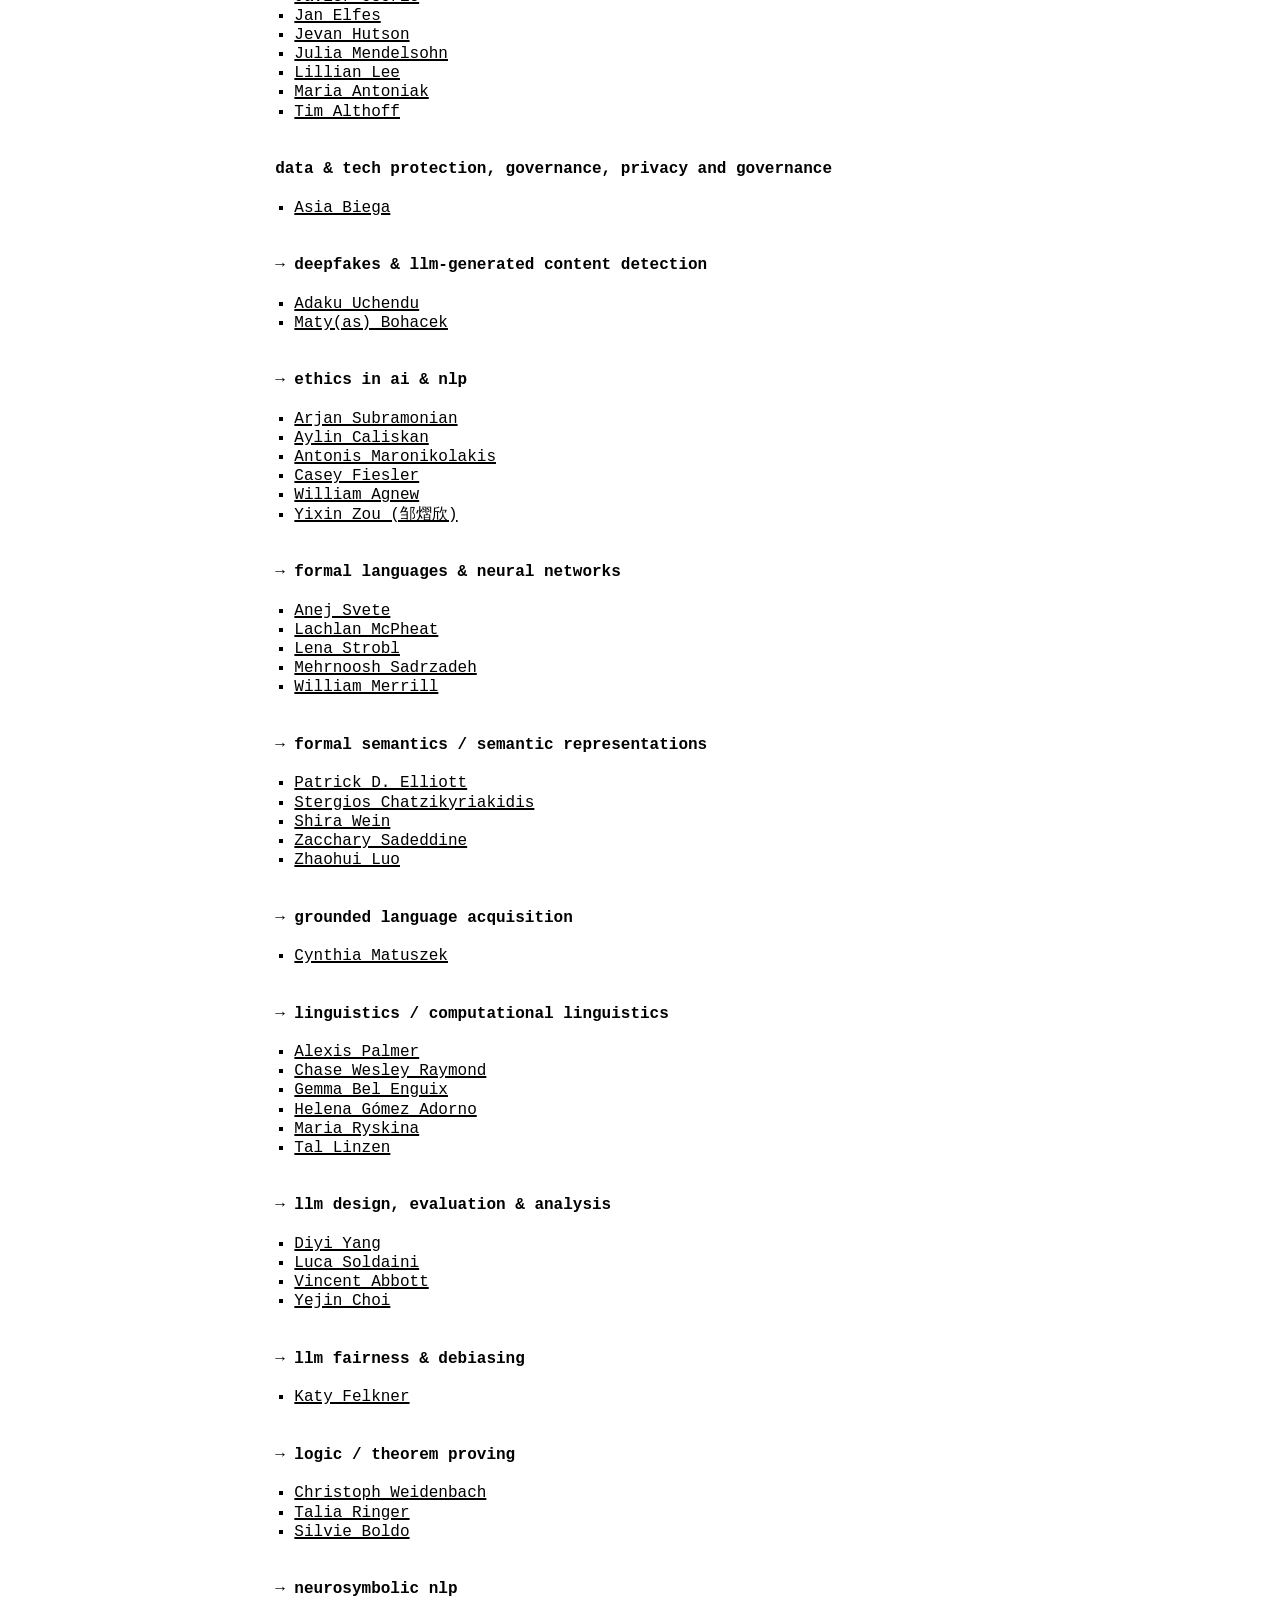
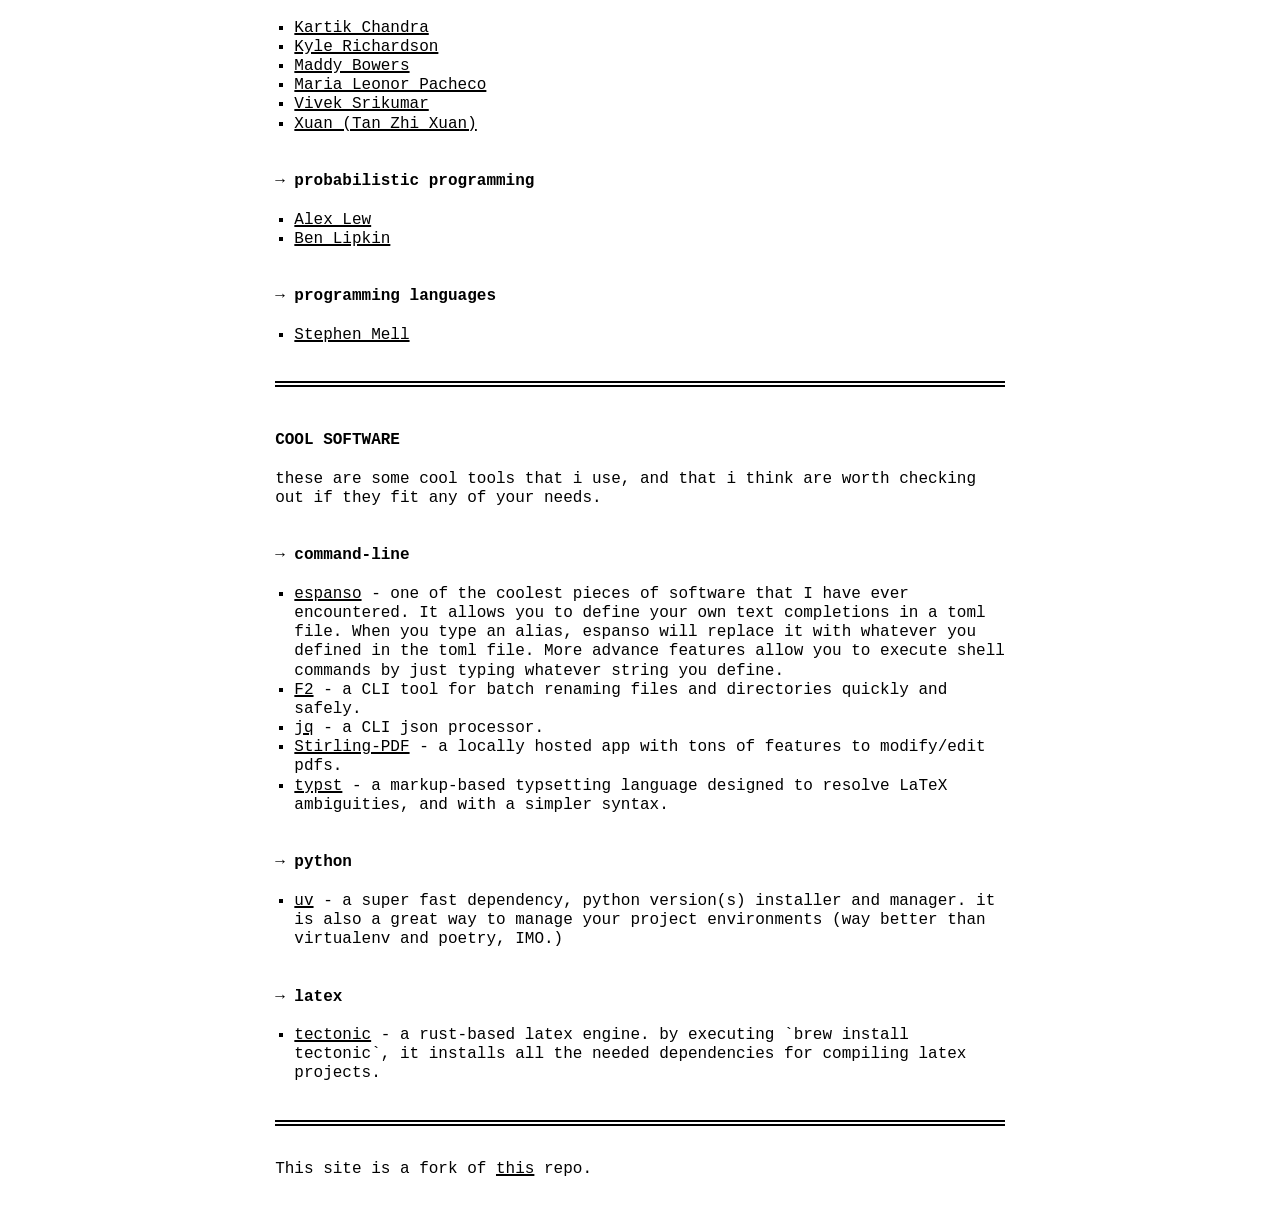
==== commit 87293d55: "readed button" ====
--- a/index.html
+++ b/index.html
@@ -22,7 +22,7 @@
             <td style="text-align: right; vertical-align: top; width: 1%; white-space: nowrap;">
                 <span data-translate="updated" style="text-transform: uppercase; font-weight: bold; display: block; margin: 0;">Updated</span>
                 <span style="display: block; margin: 0;">22.SEPT.2025</span>
-                <button id="language-toggle" style="background: none; border: none; cursor: pointer; font-family: inherit; font-size: 0.8em; display: block; margin: 0; padding: 0; text-align: right; line-height: 1;">
+                <button id="language-toggle" style="background: none; border: none; cursor: pointer; font-family: inherit; font-size: 0.8em; display: block; margin: 0; padding: 0; text-align: right; line-height: 1; float: right;">
                     ES
                 </button>
             </td>
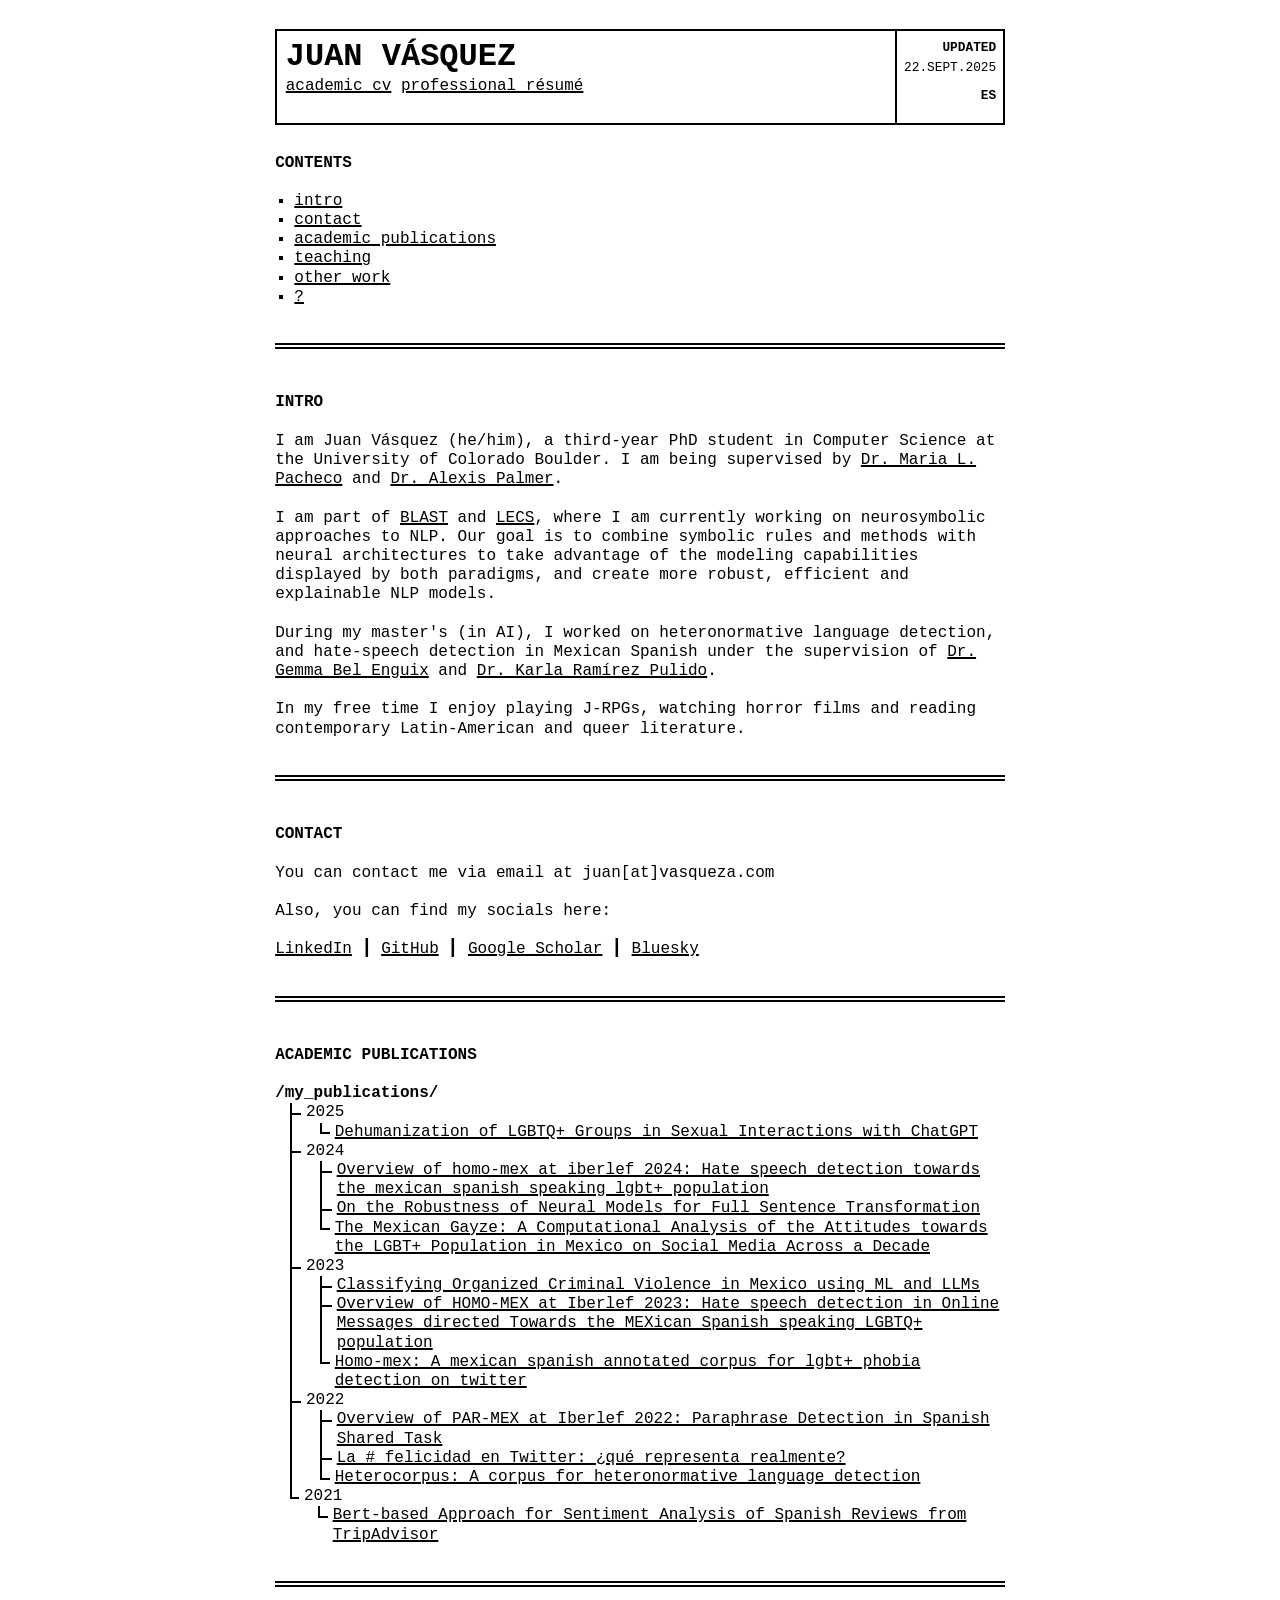
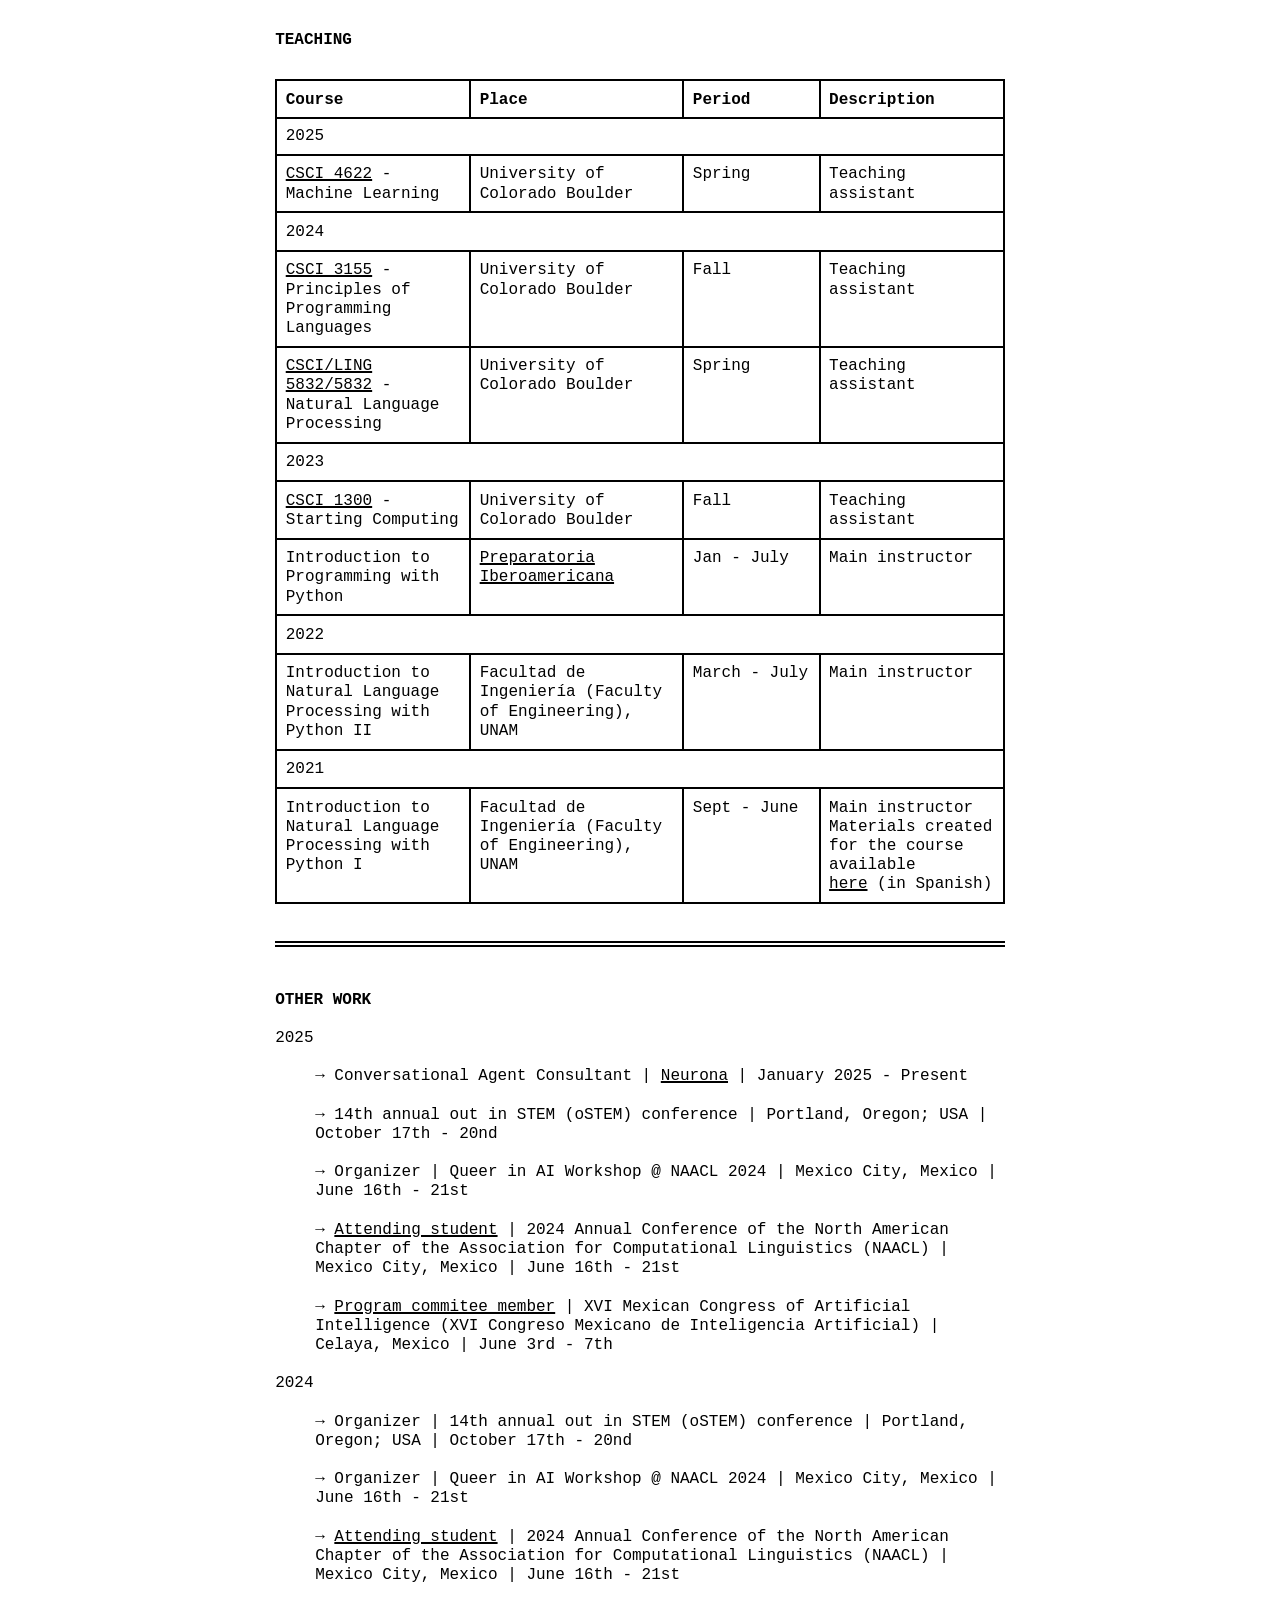
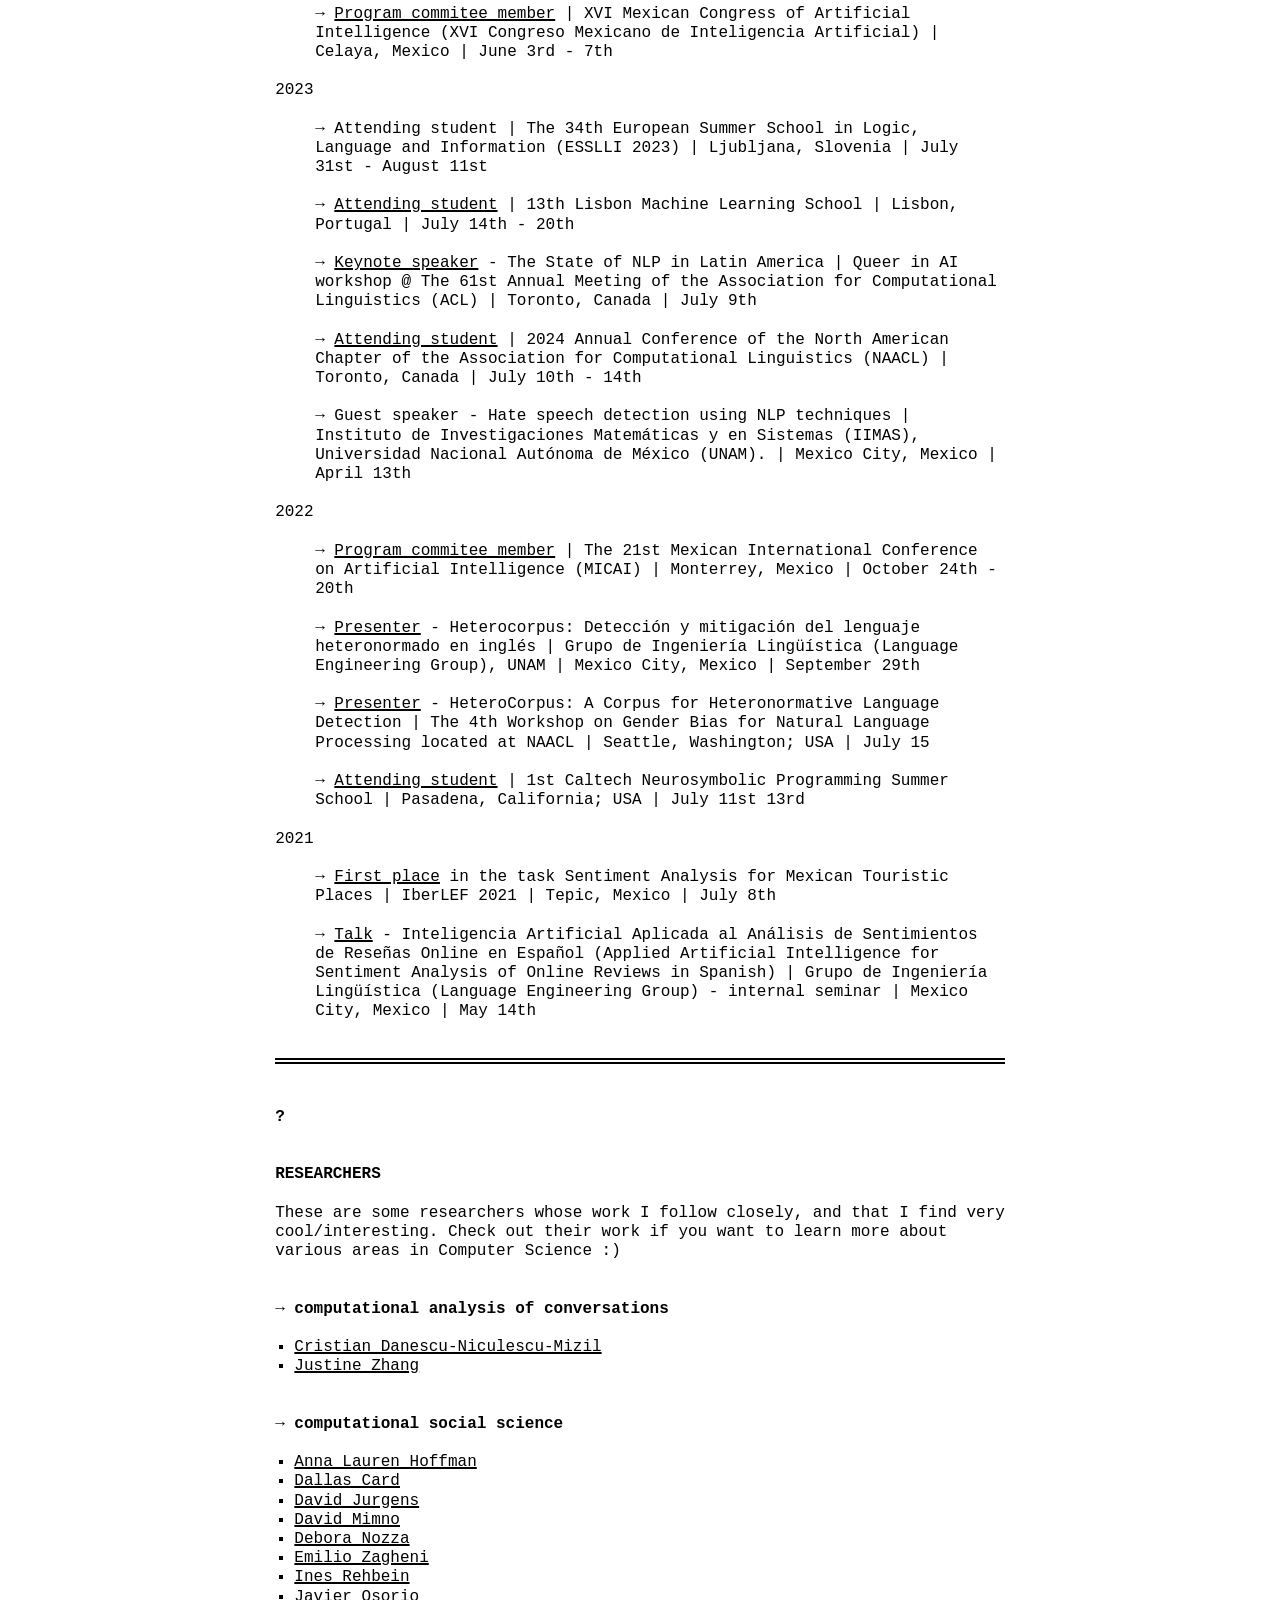
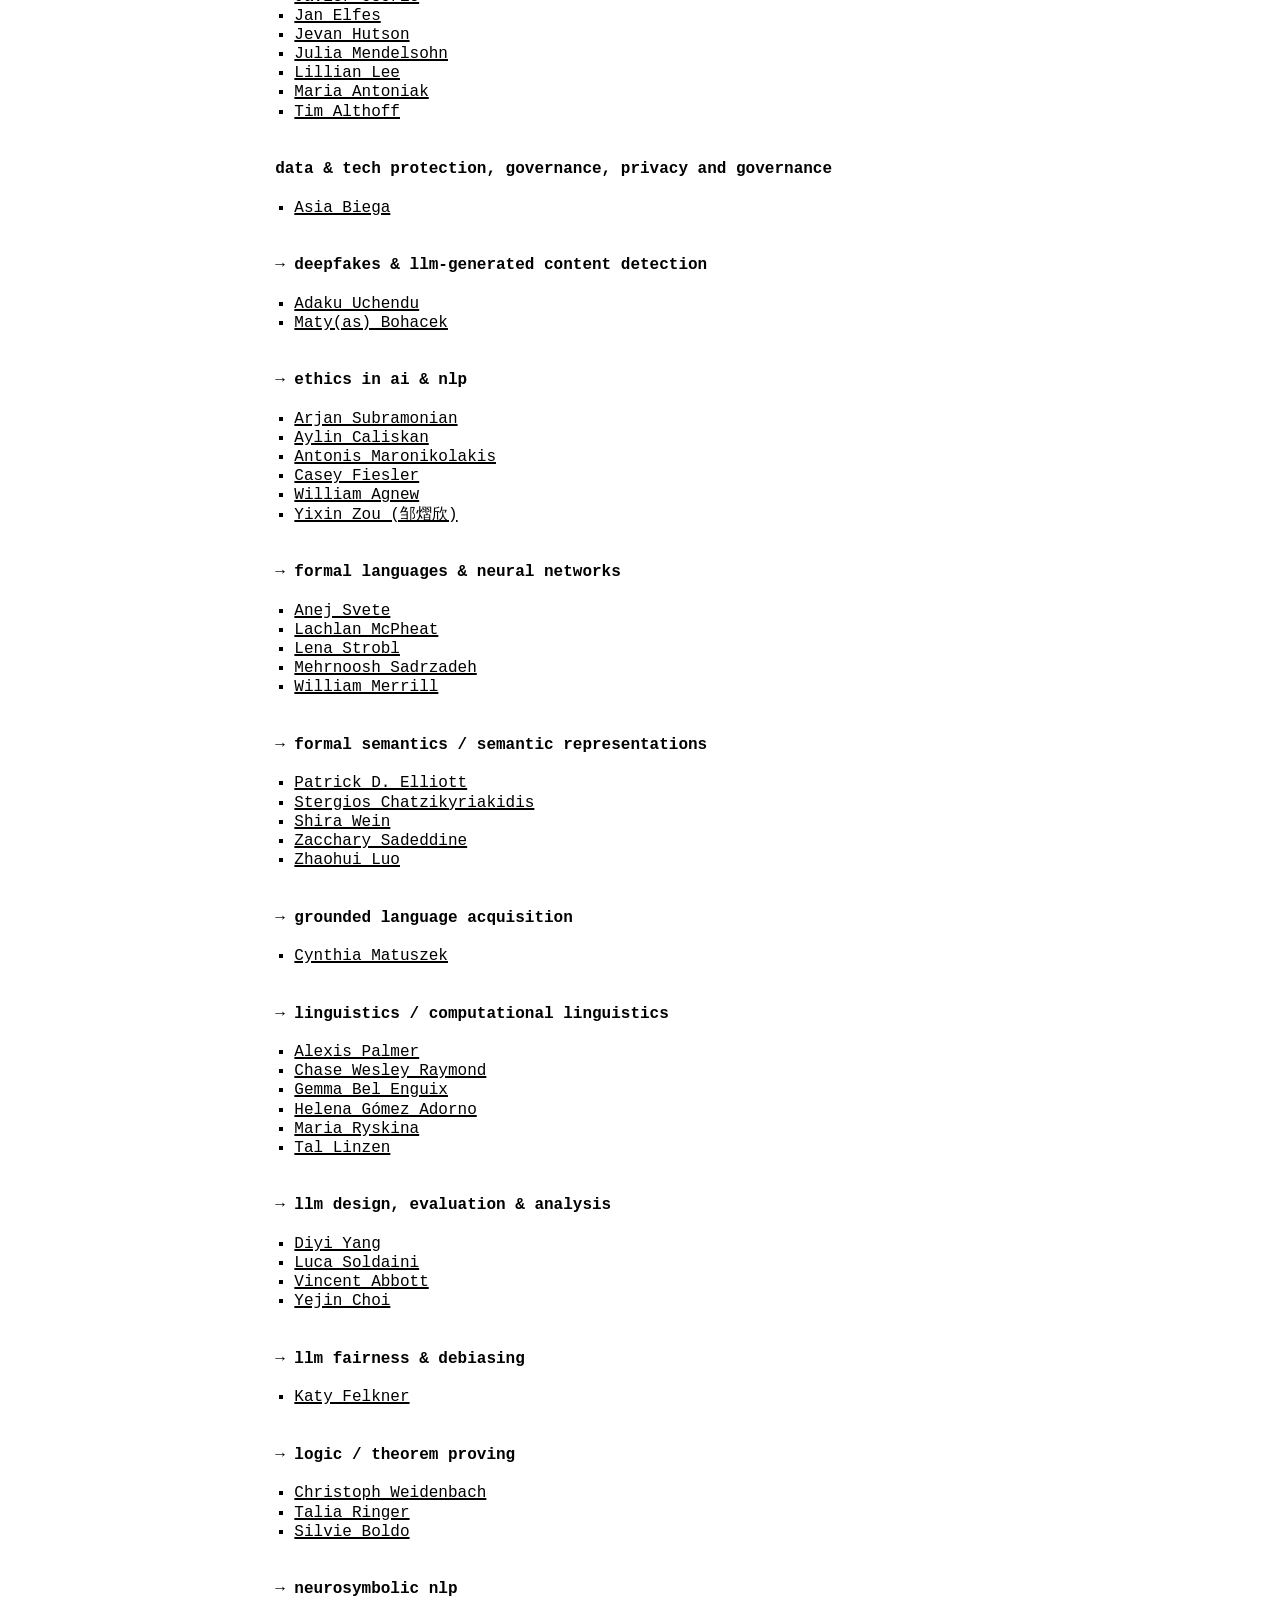
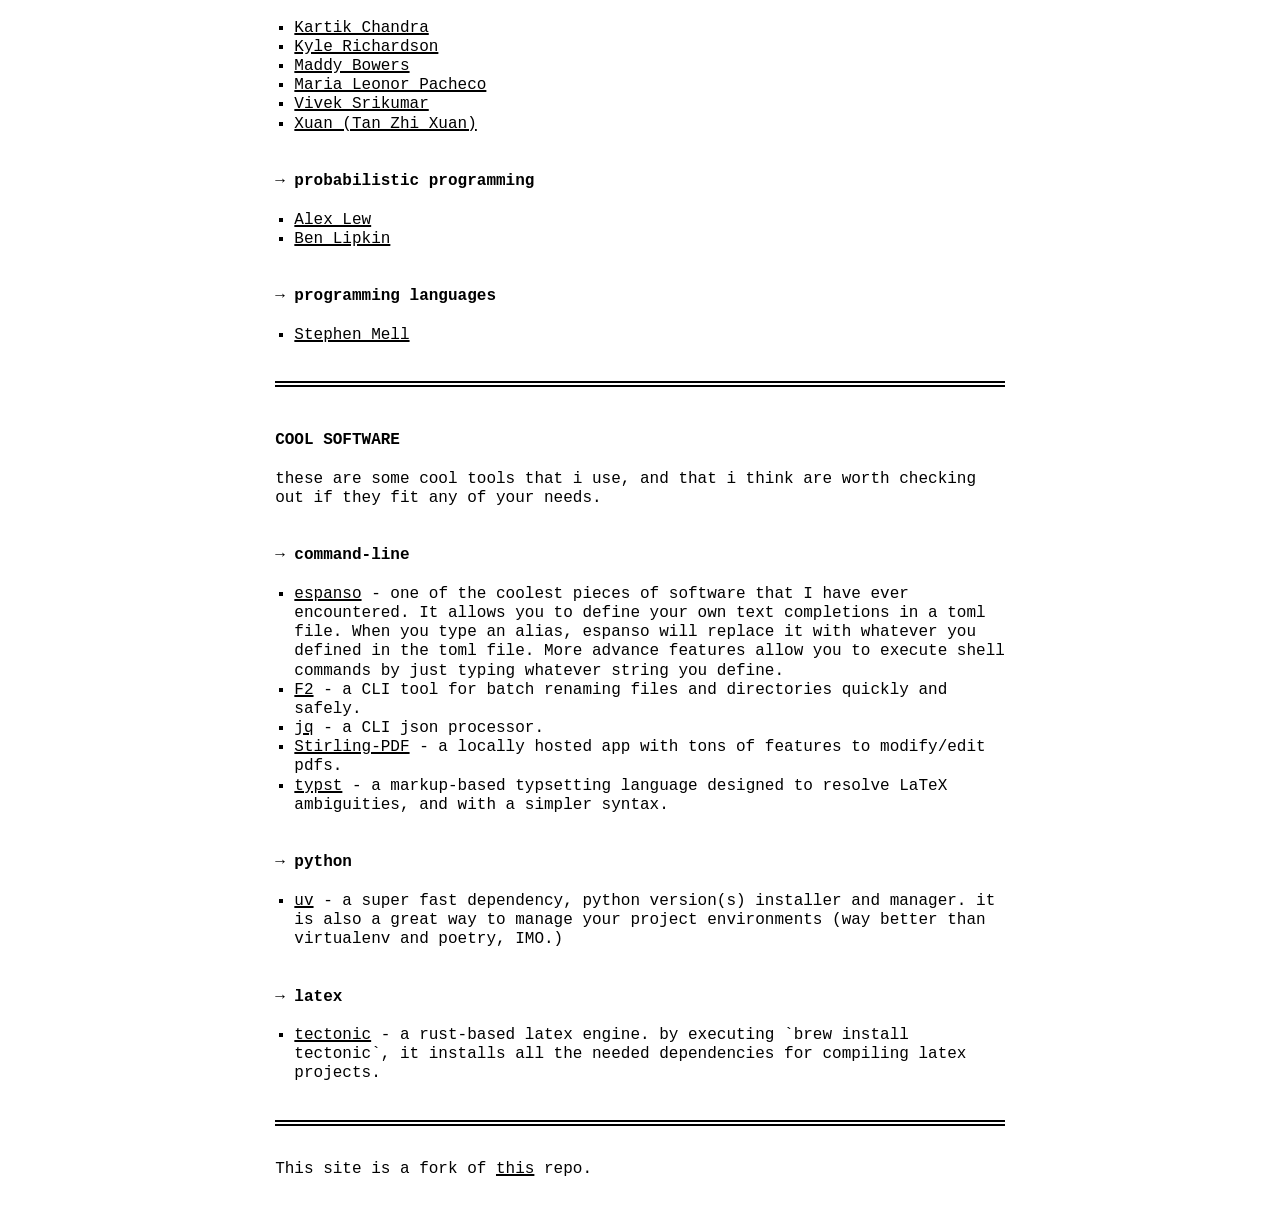
==== commit d80a08be: "readed button" ====
--- a/index.html
+++ b/index.html
@@ -19,10 +19,10 @@
                 <a href="files/academic_cv_march_2025.pdf" target="_blank" data-translate="cv">academic cv</a>
                 <a href="files/resume_sept_2025.pdf" target="_blank" data-translate="resume">professional résumé</a>
             </td>
-            <td style="text-align: right; vertical-align: top; width: 1%; white-space: nowrap;">
+            <td style="text-align: right; vertical-align: top; width: 1%; white-space: nowrap; font-size: 0.8em;">
                 <span data-translate="updated" style="text-transform: uppercase; font-weight: bold; display: block; margin: 0;">Updated</span>
                 <span style="display: block; margin: 0;">22.SEPT.2025</span>
-                <button id="language-toggle" style="background: none; border: none; cursor: pointer; font-family: inherit; font-size: 0.8em; display: block; margin: 0; padding: 0; text-align: right; line-height: 1; float: right;">
+                <button id="language-toggle" style="background: none; border: none; cursor: pointer; font-family: inherit; font-size: 1em; display: block; margin: 0; padding: 0; text-align: right; line-height: 1; float: right;">
                     ES
                 </button>
             </td>
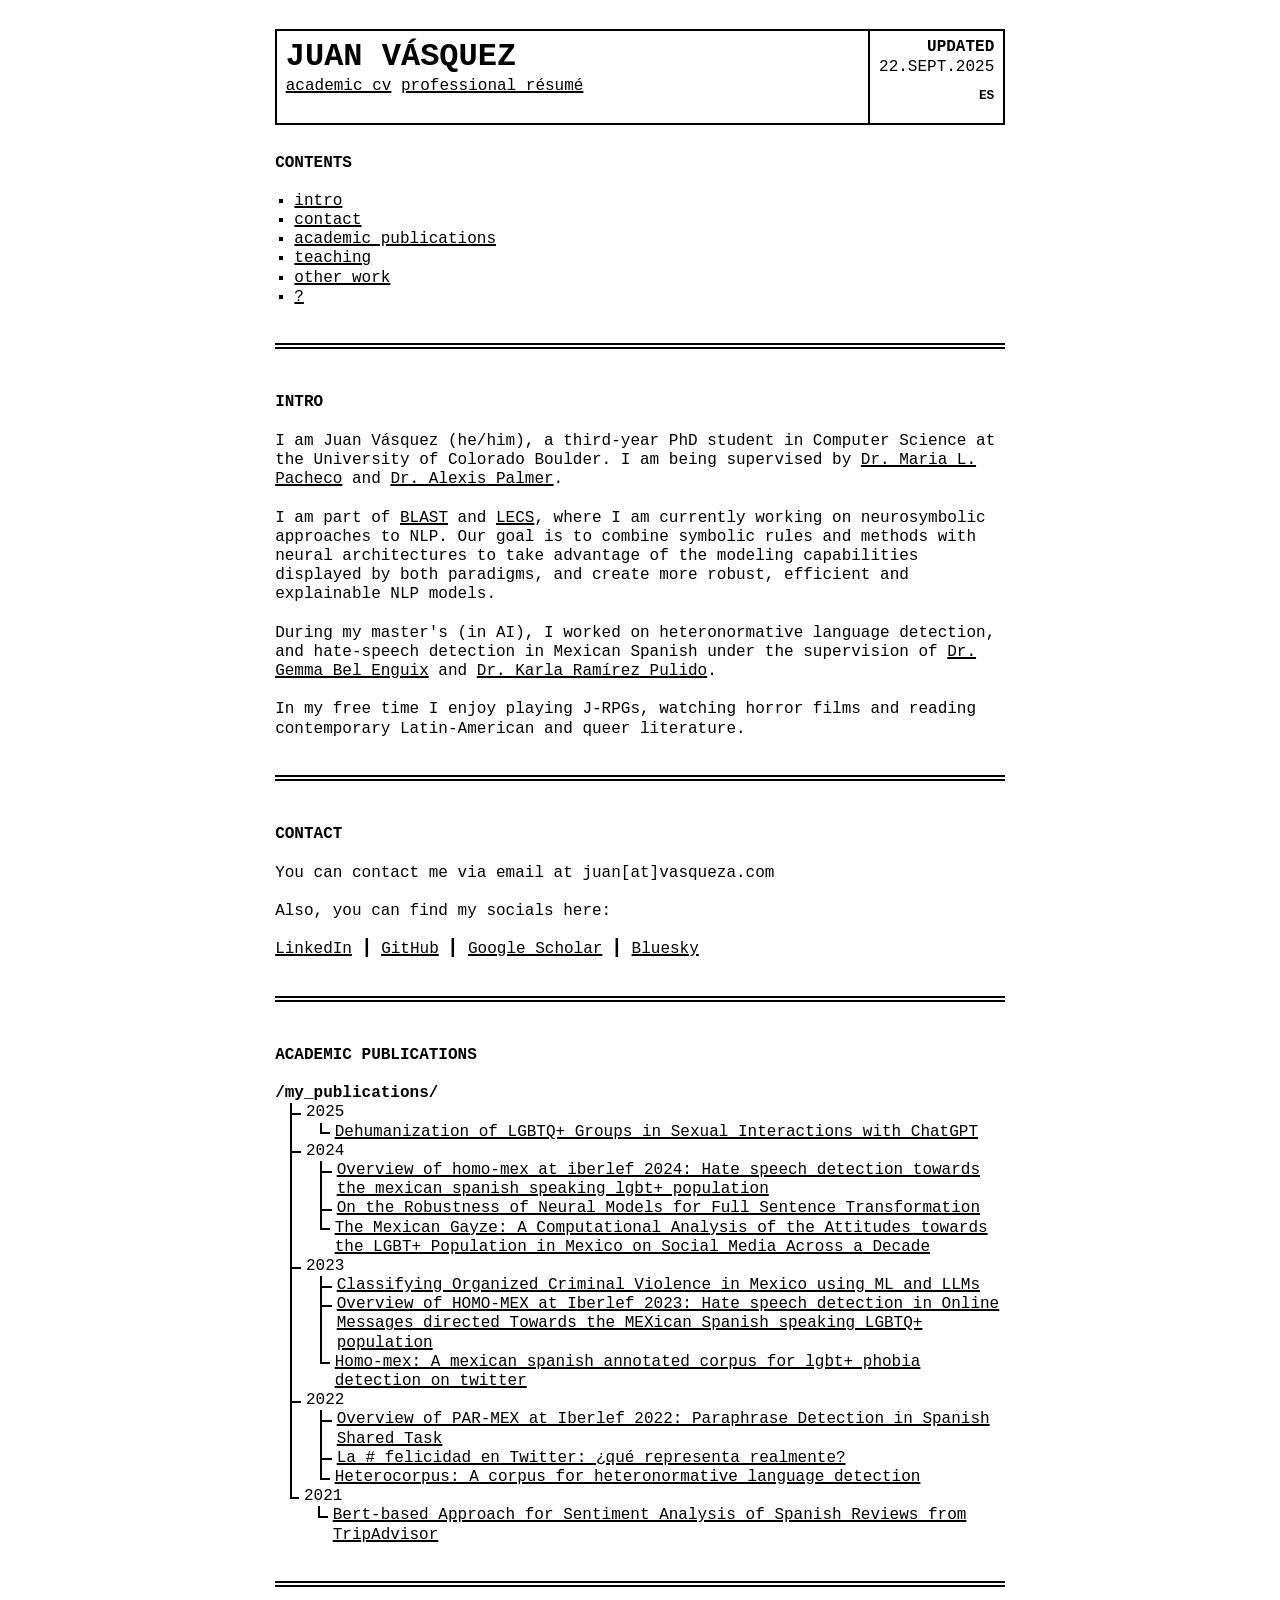
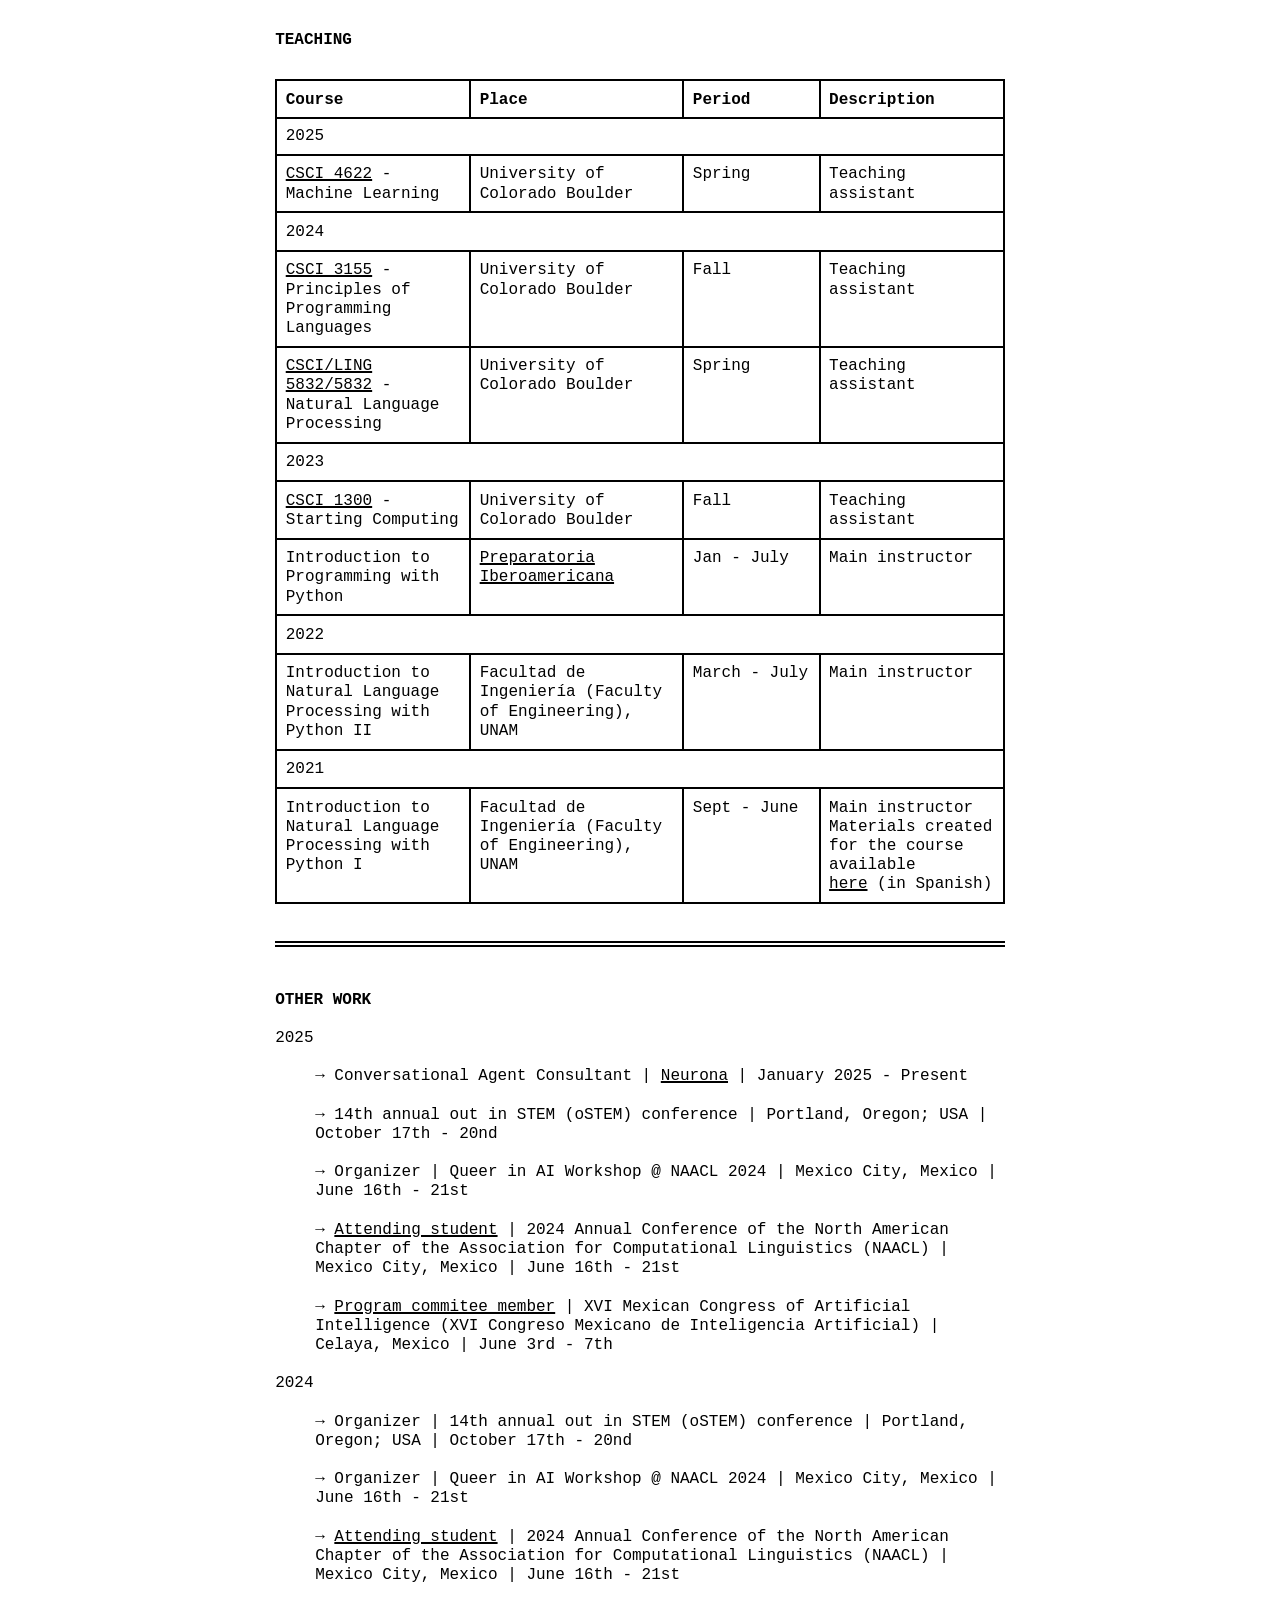
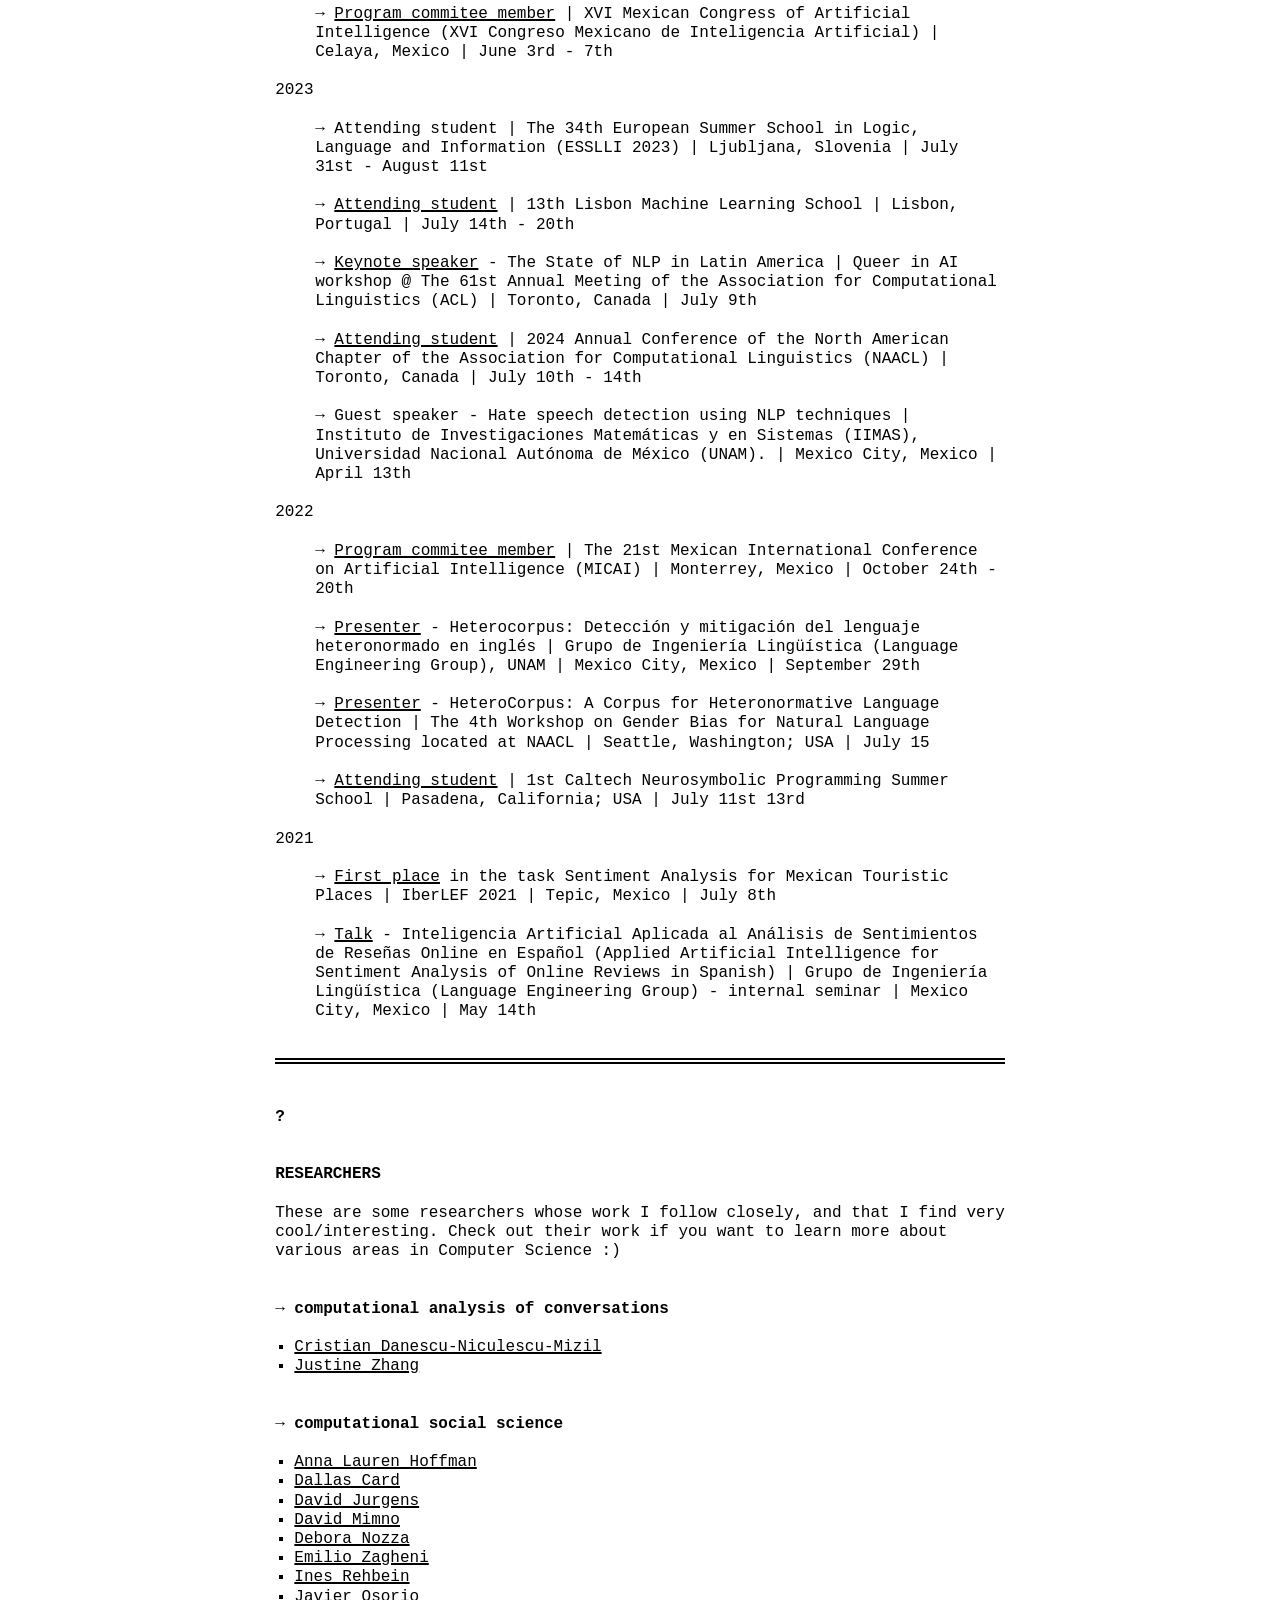
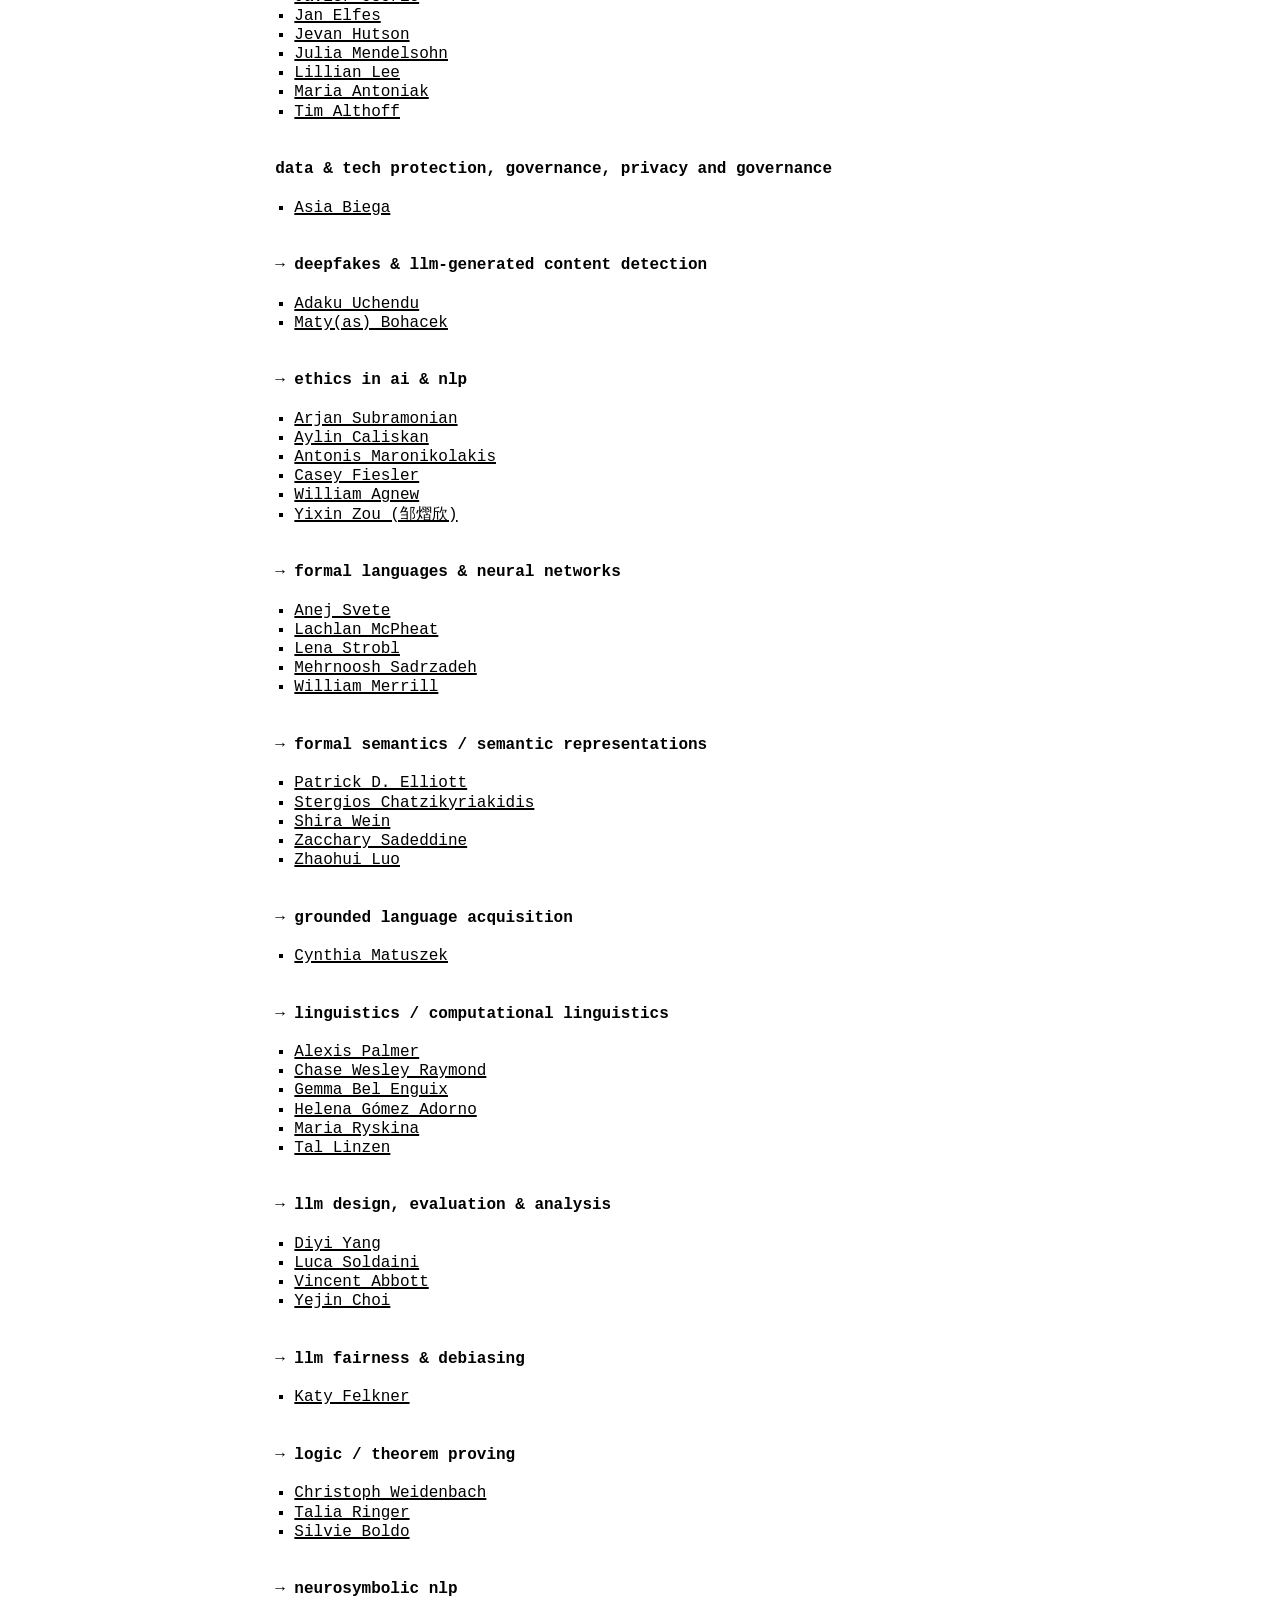
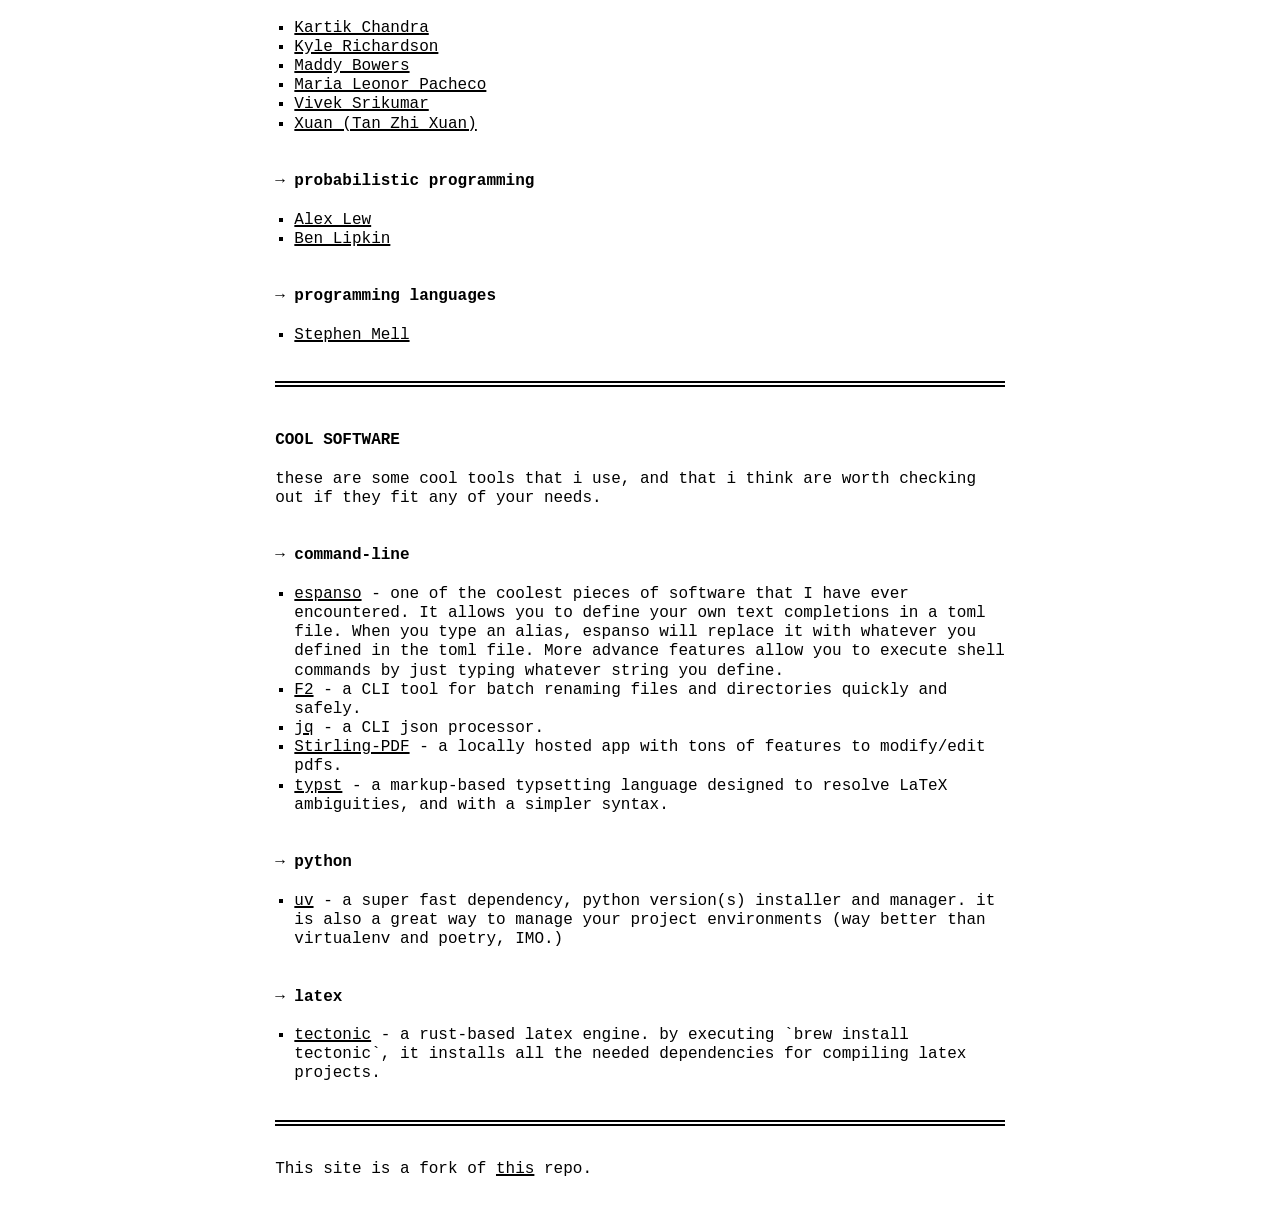
==== commit 76707c2c: "moved the button" ====
--- a/index.html
+++ b/index.html
@@ -19,10 +19,10 @@
                 <a href="files/academic_cv_march_2025.pdf" target="_blank" data-translate="cv">academic cv</a>
                 <a href="files/resume_sept_2025.pdf" target="_blank" data-translate="resume">professional résumé</a>
             </td>
-            <td style="text-align: right; vertical-align: top; width: 1%; white-space: nowrap; font-size: 0.8em;">
+            <td style="text-align: right; vertical-align: top; width: 1%; white-space: nowrap;">
                 <span data-translate="updated" style="text-transform: uppercase; font-weight: bold; display: block; margin: 0;">Updated</span>
                 <span style="display: block; margin: 0;">22.SEPT.2025</span>
-                <button id="language-toggle" style="background: none; border: none; cursor: pointer; font-family: inherit; font-size: 1em; display: block; margin: 0; padding: 0; text-align: right; line-height: 1; float: right;">
+                <button id="language-toggle" style="background: none; border: none; cursor: pointer; font-family: inherit; font-size: 0.8em; display: block; margin: 0; padding: 0; text-align: right; line-height: 1; float: right;">
                     ES
                 </button>
             </td>
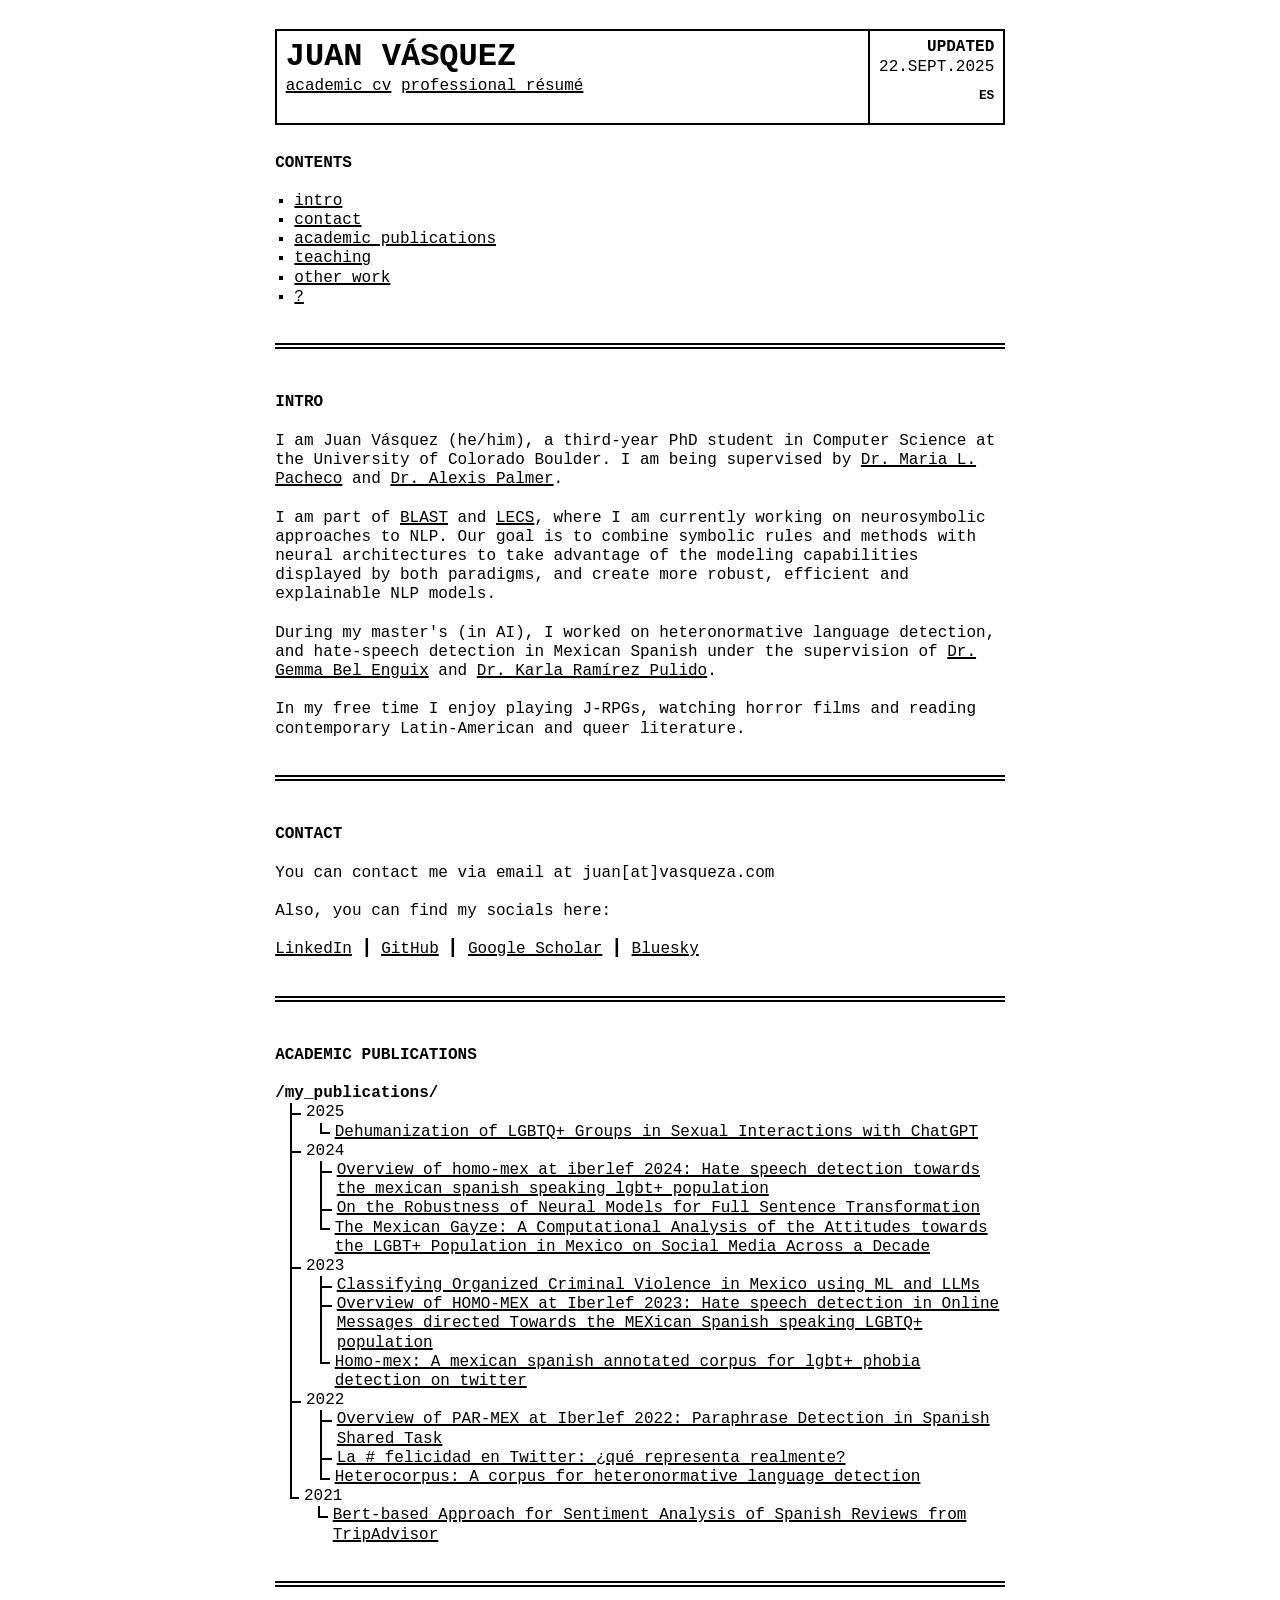
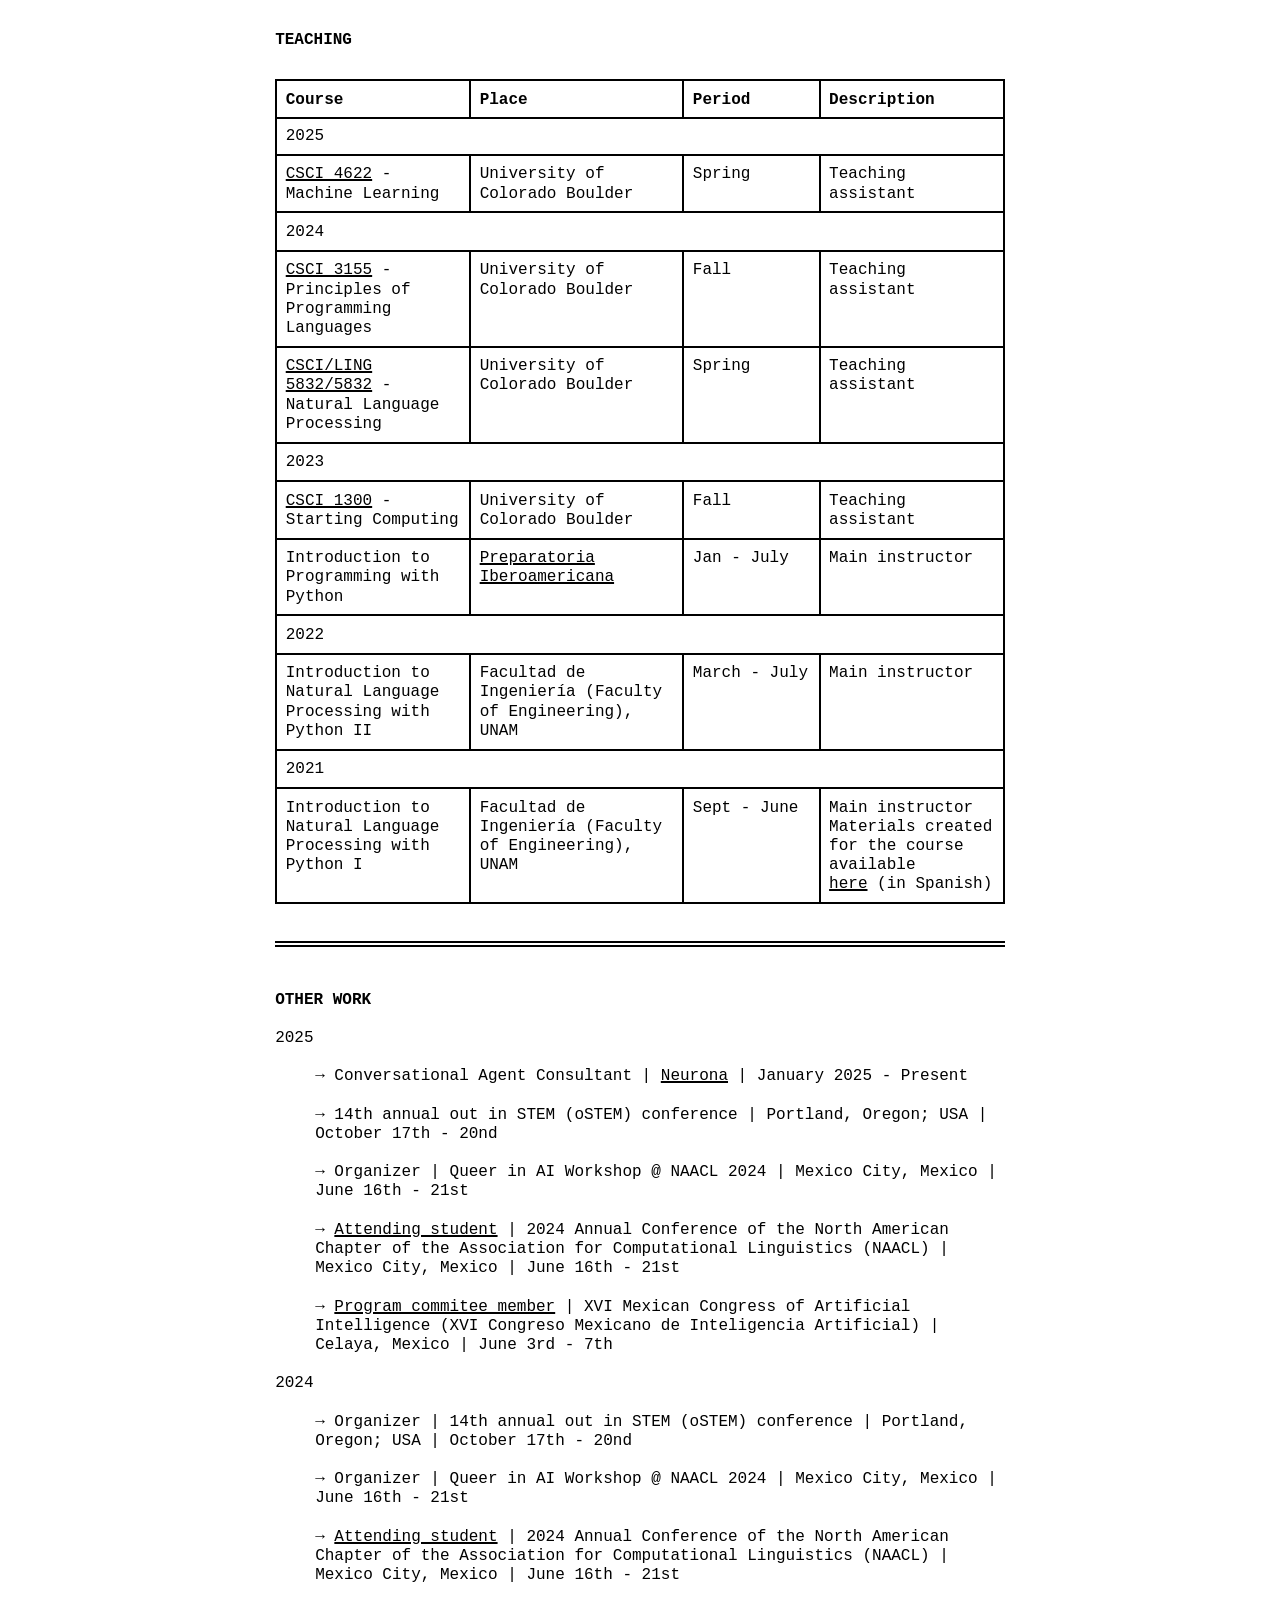
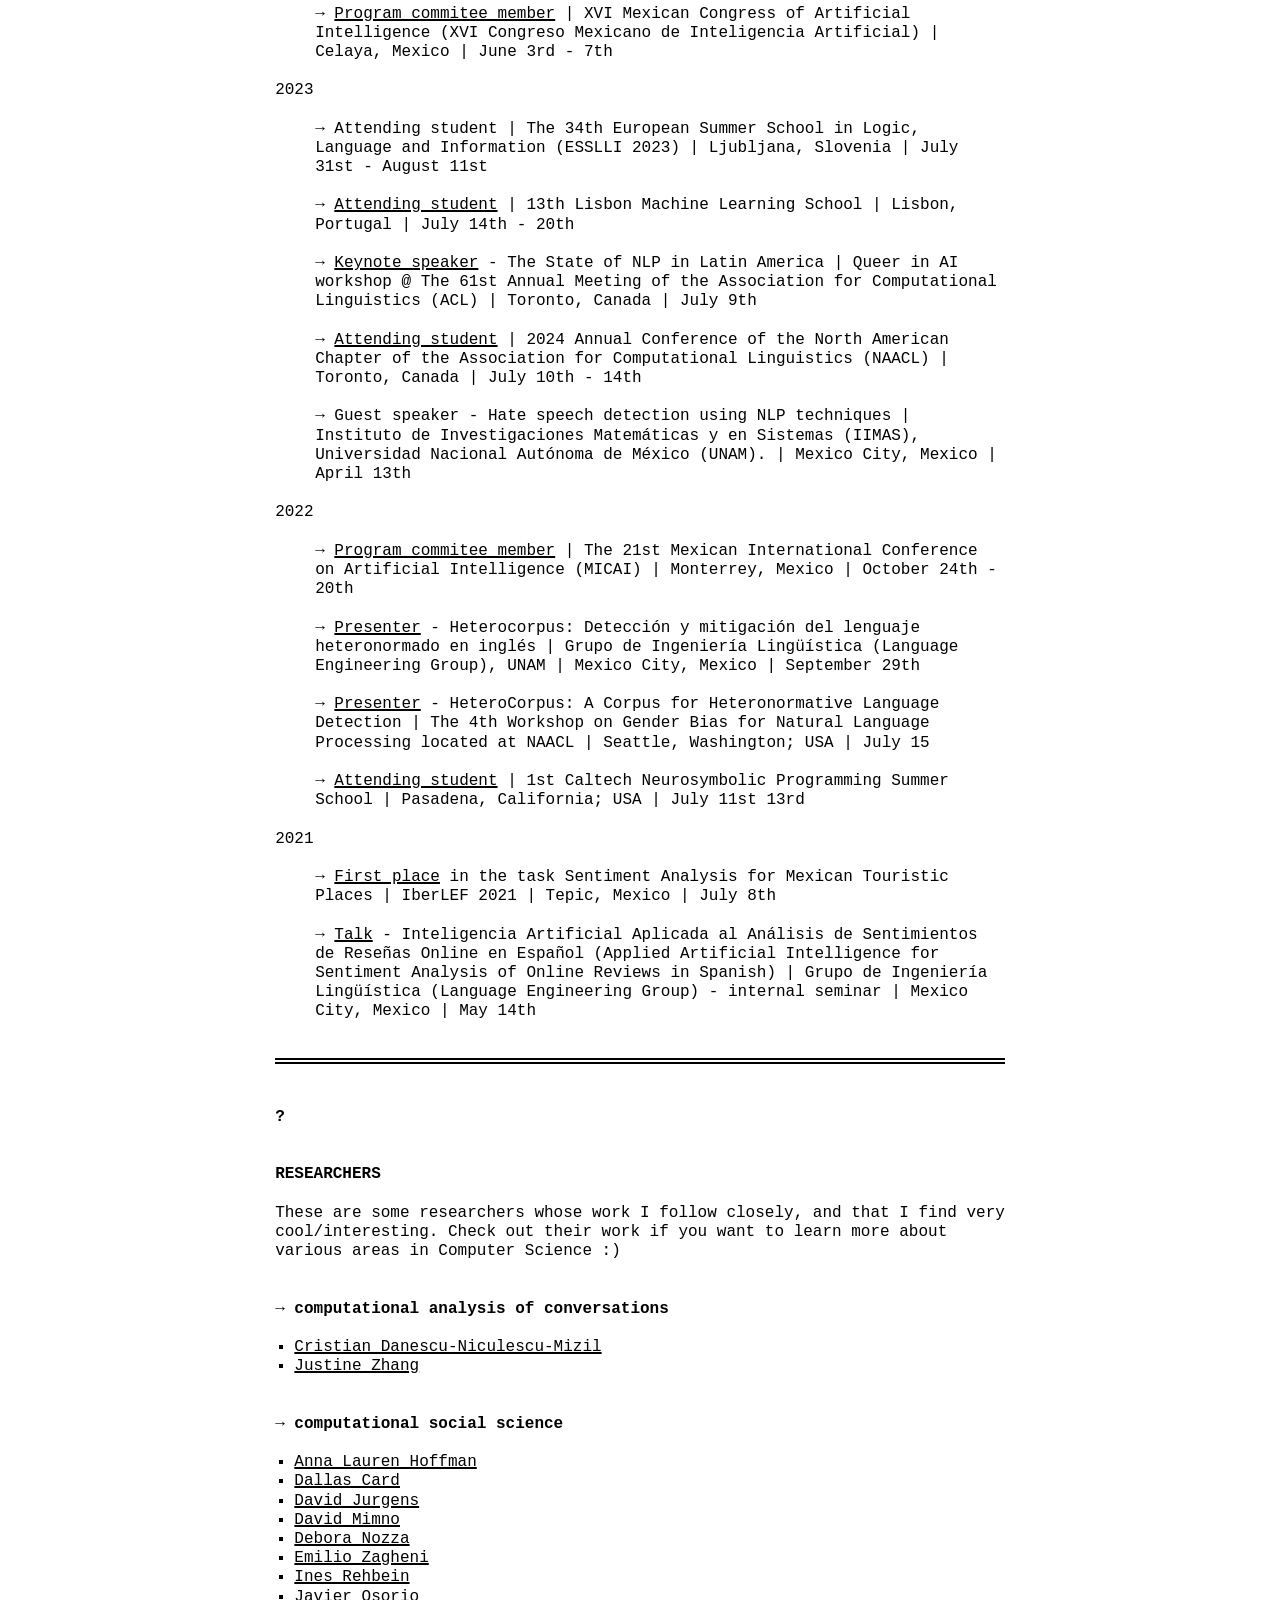
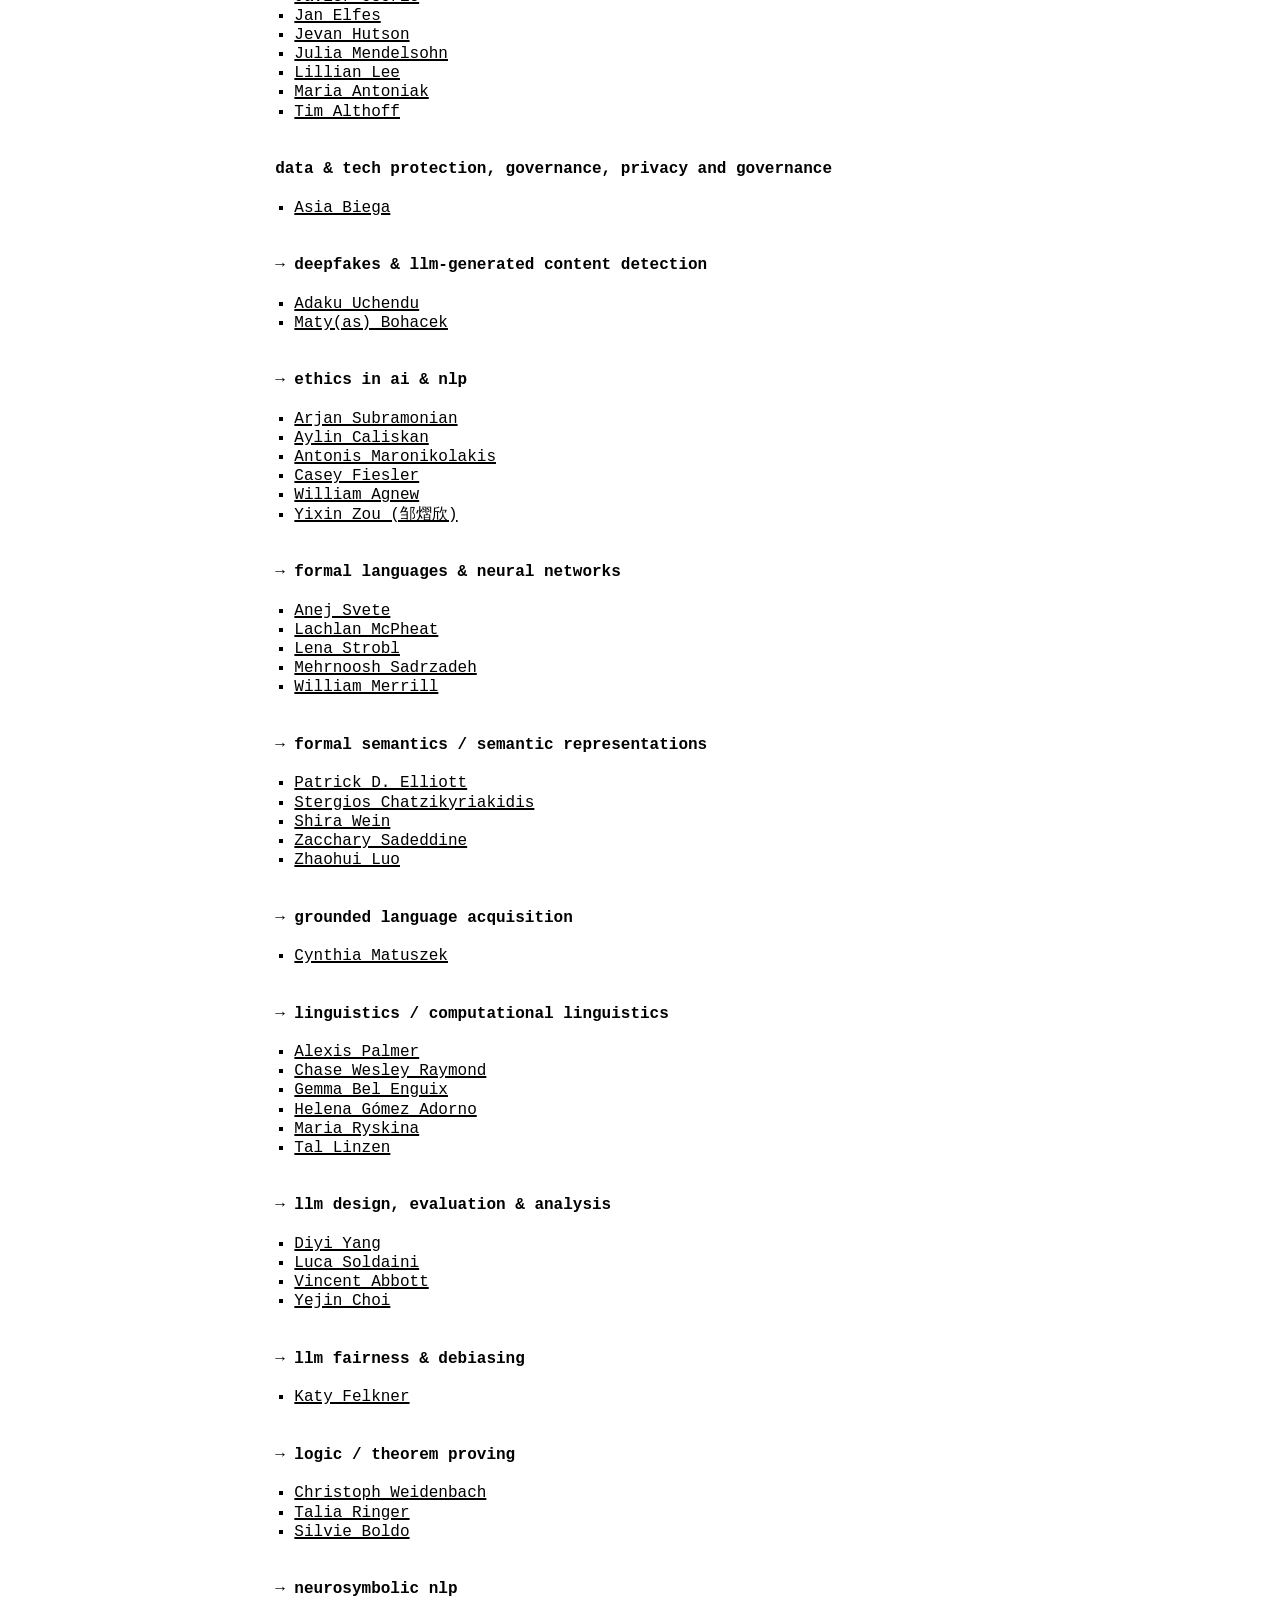
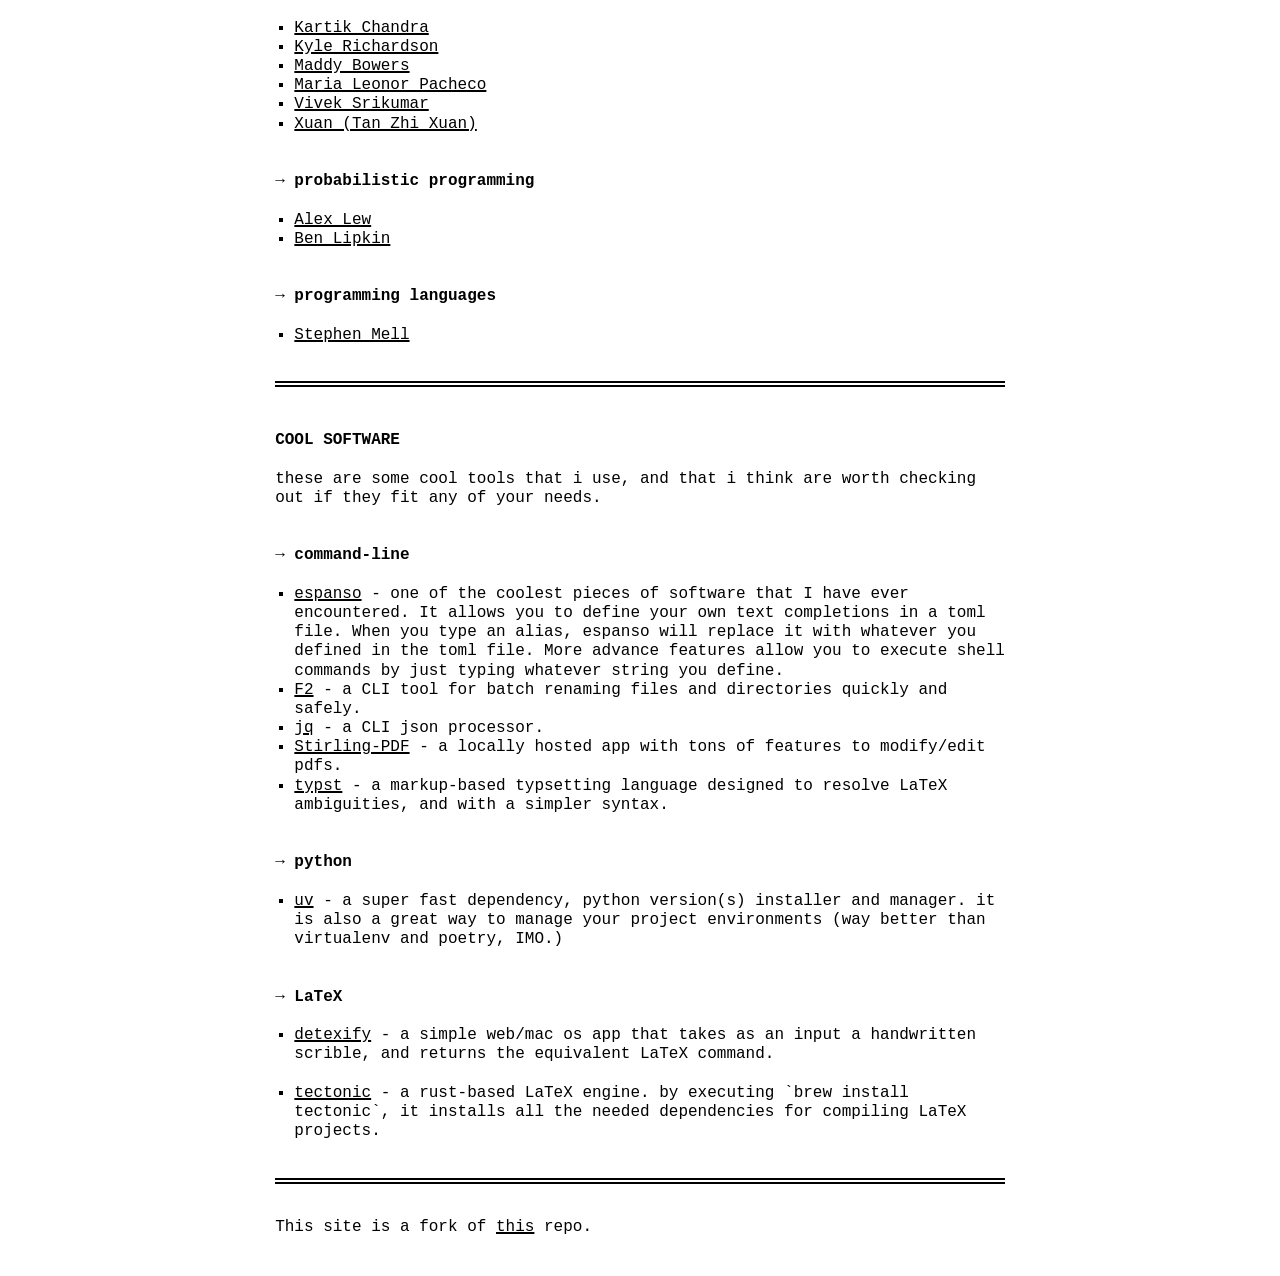
==== commit 990b3275: "added detexify" ====
--- a/index.html
+++ b/index.html
@@ -543,9 +543,12 @@
   <li><a href='https://docs.astral.sh/uv/'>uv</a> - a super fast dependency, python version(s) installer and manager. it is also a great way to manage your project environments (way better than virtualenv and poetry, IMO.)</li>
 </ul>
 
-<h4 id='latex' data-translate="latex">→ latex</h4>
-<ul>
-  <li><a href='https://github.com/tectonic-typesetting/tectonic'>tectonic</a> - a rust-based latex engine. by executing `brew install tectonic`, it installs all the needed dependencies for compiling latex projects.
+<h4 id='latex' data-translate="LaTeX">→ LaTeX</h4>
+<ul>
+  <li><a href='https://detexify.kirelabs.org/classify.html'>detexify</a> - a simple web/mac os app that takes as an input a handwritten scrible, and returns the equivalent LaTeX command. 
+</ul>
+<ul>
+  <li><a href='https://github.com/tectonic-typesetting/tectonic'>tectonic</a> - a rust-based LaTeX engine. by executing `brew install tectonic`, it installs all the needed dependencies for compiling LaTeX projects.
 </ul>
 
 <!--
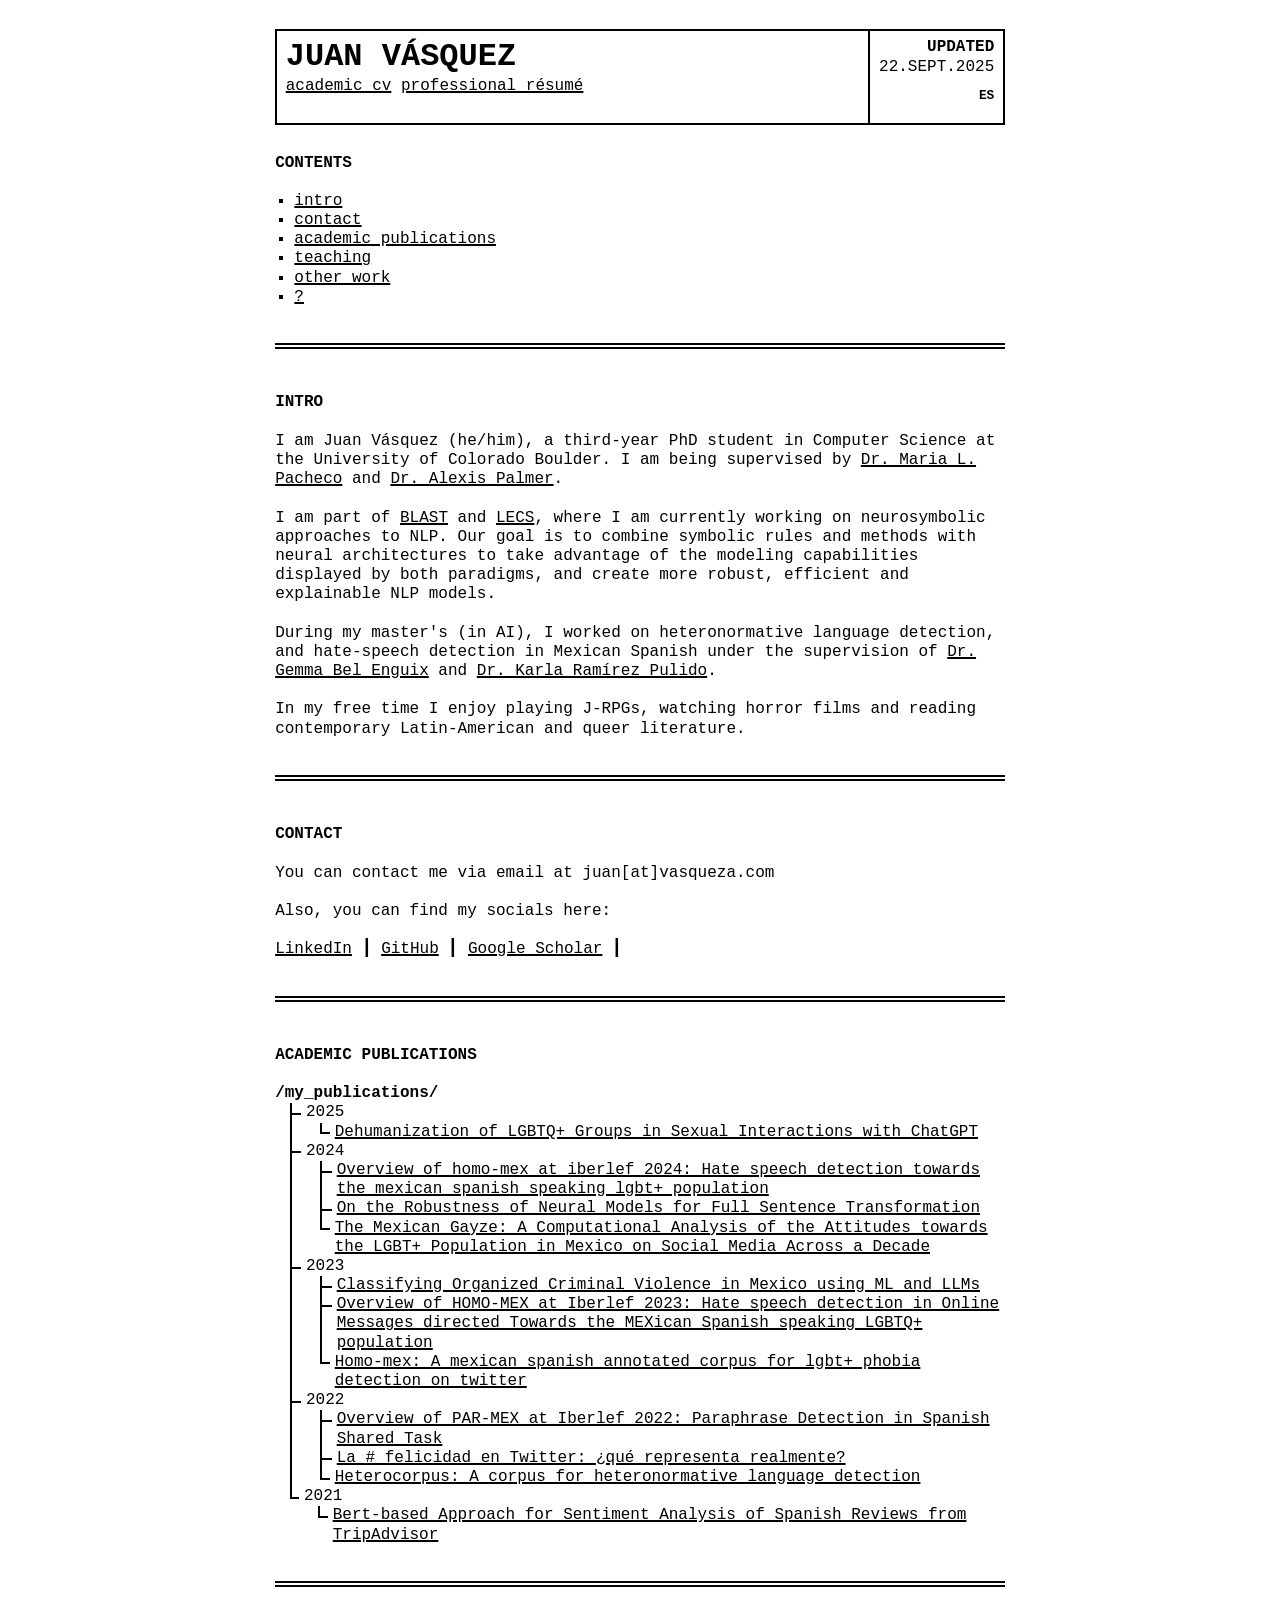
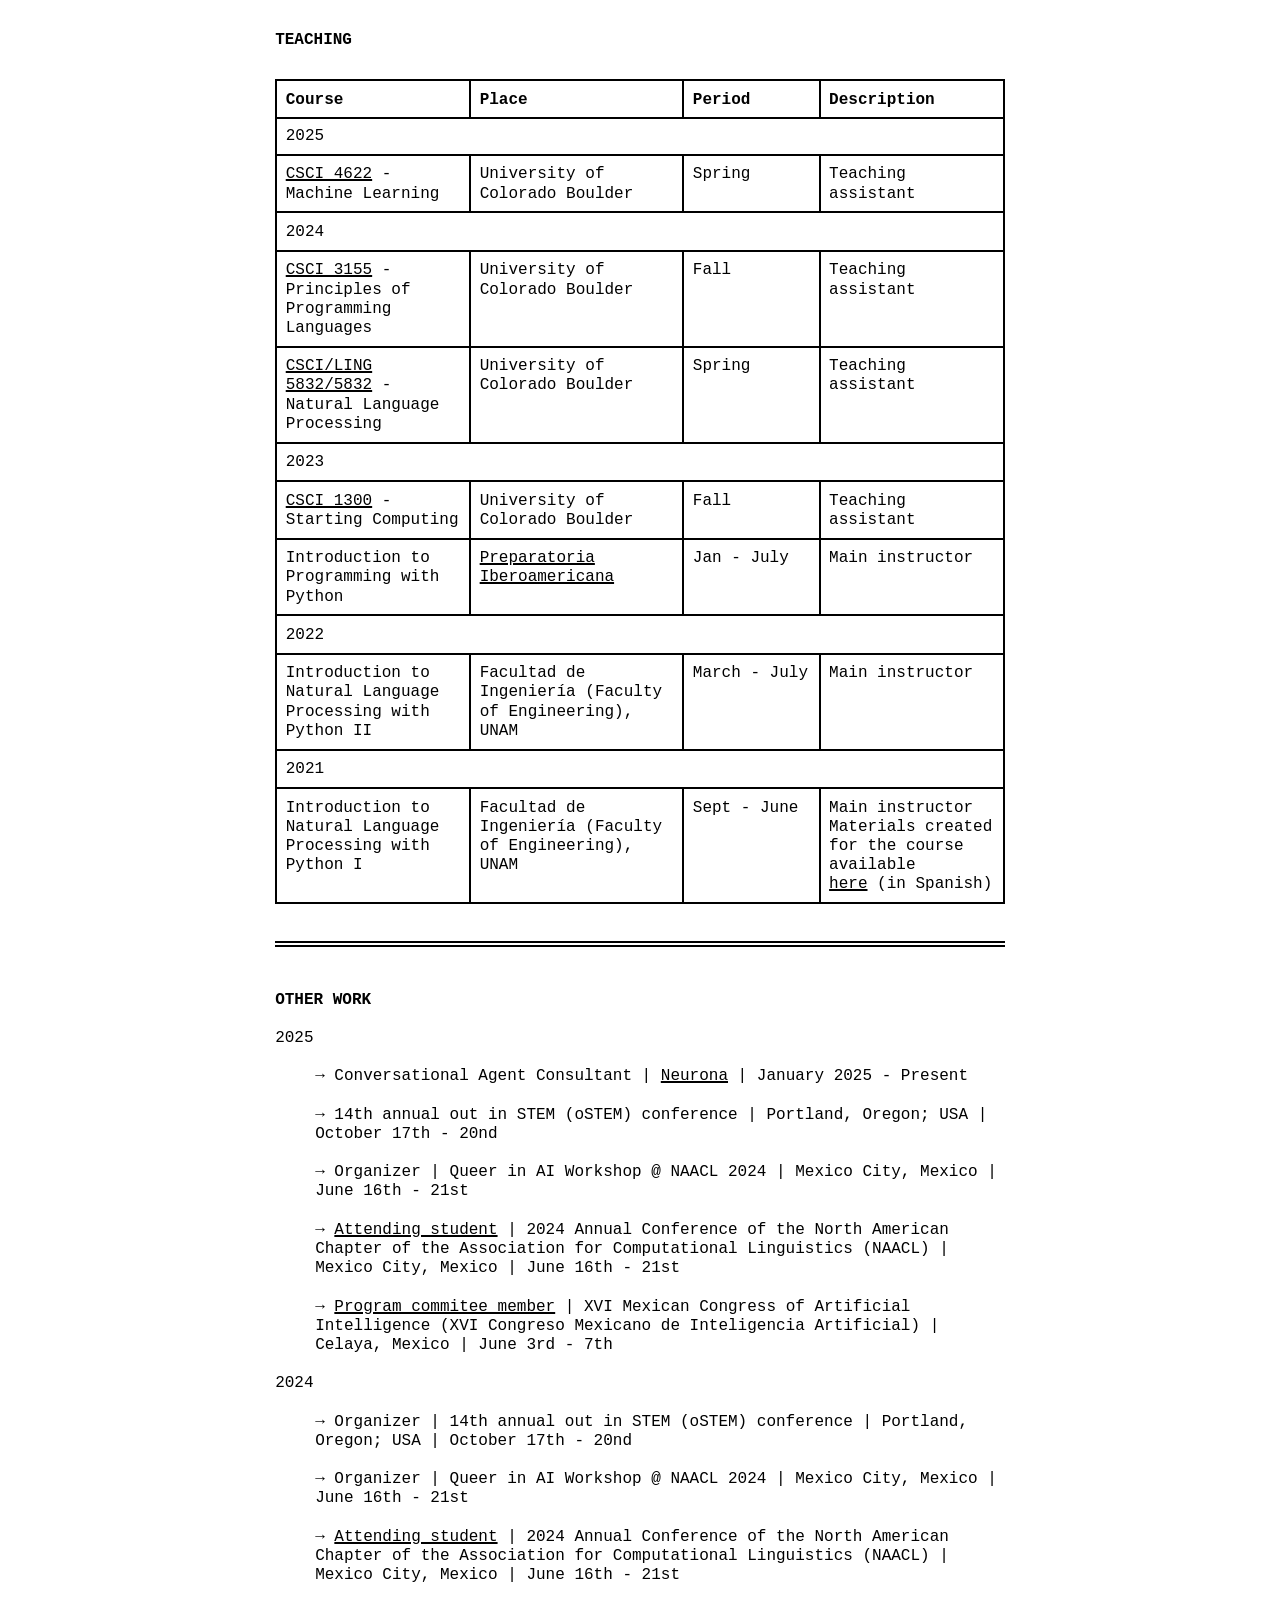
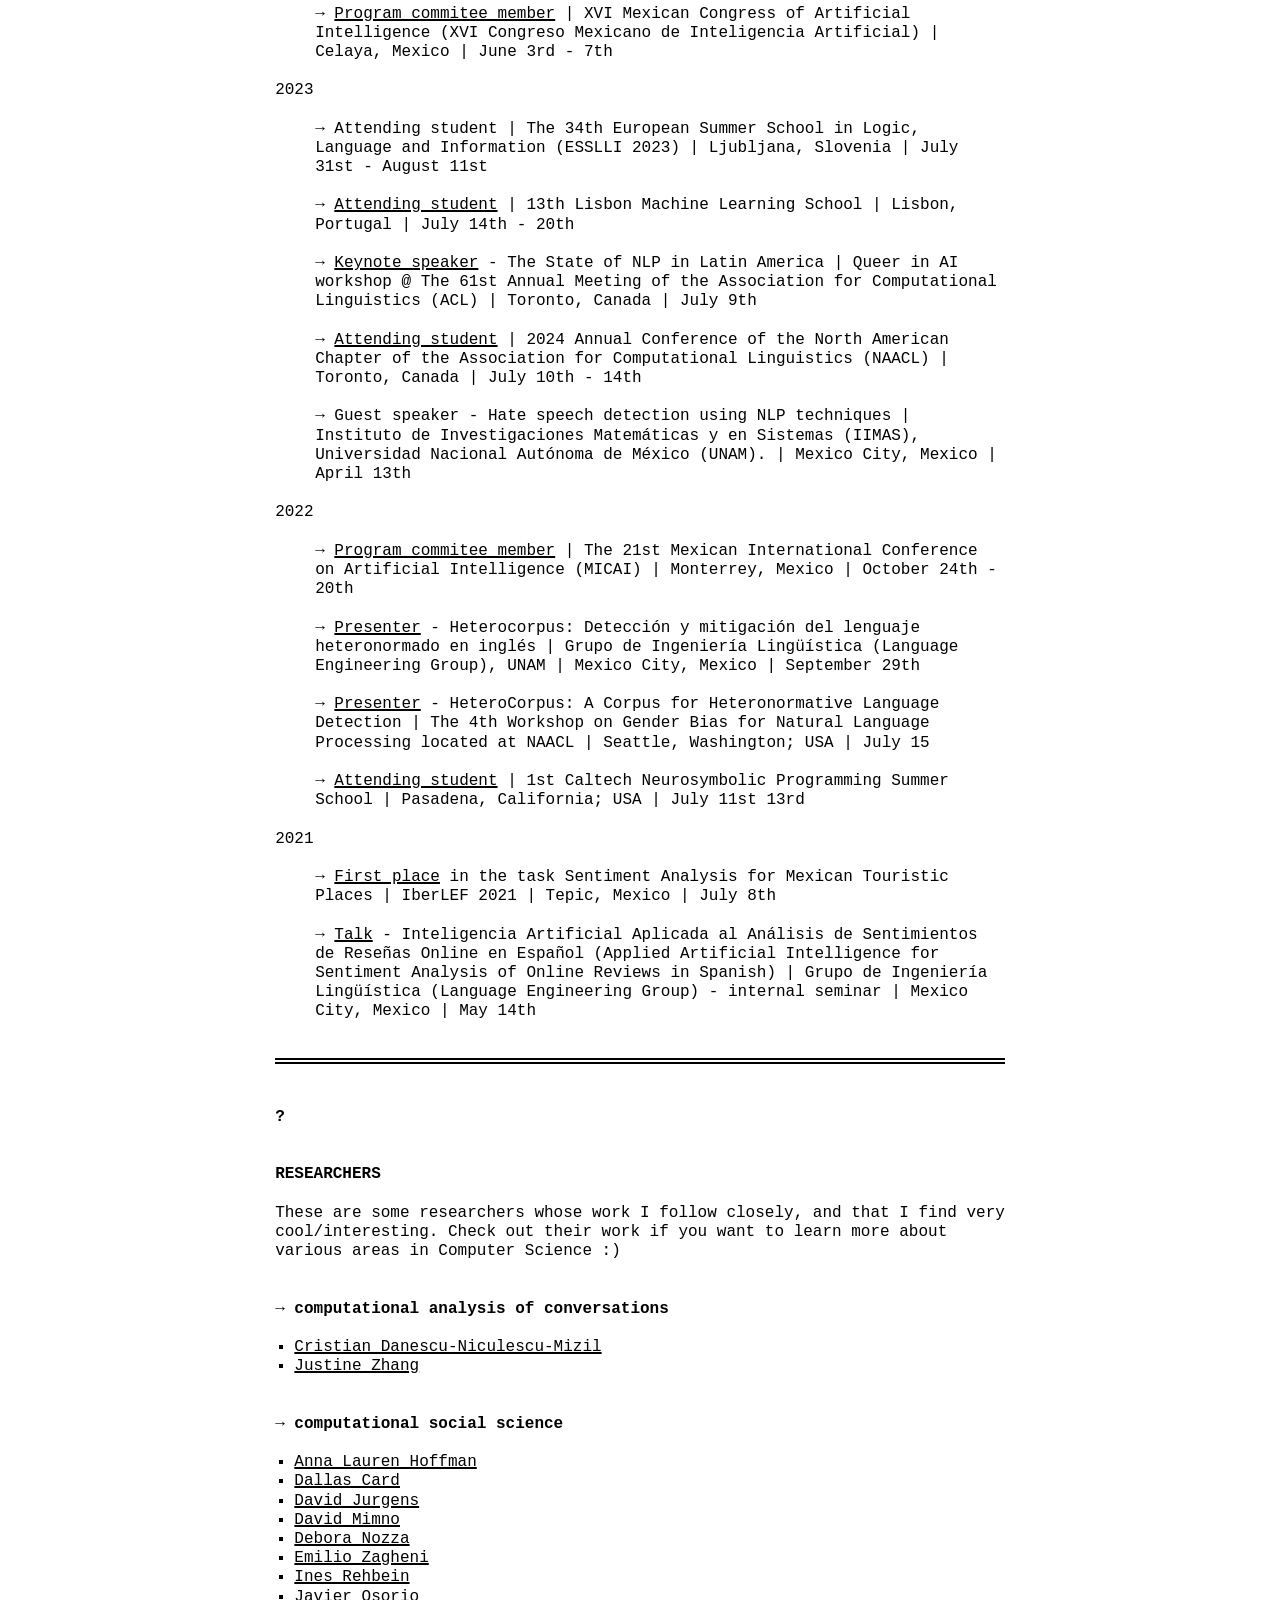
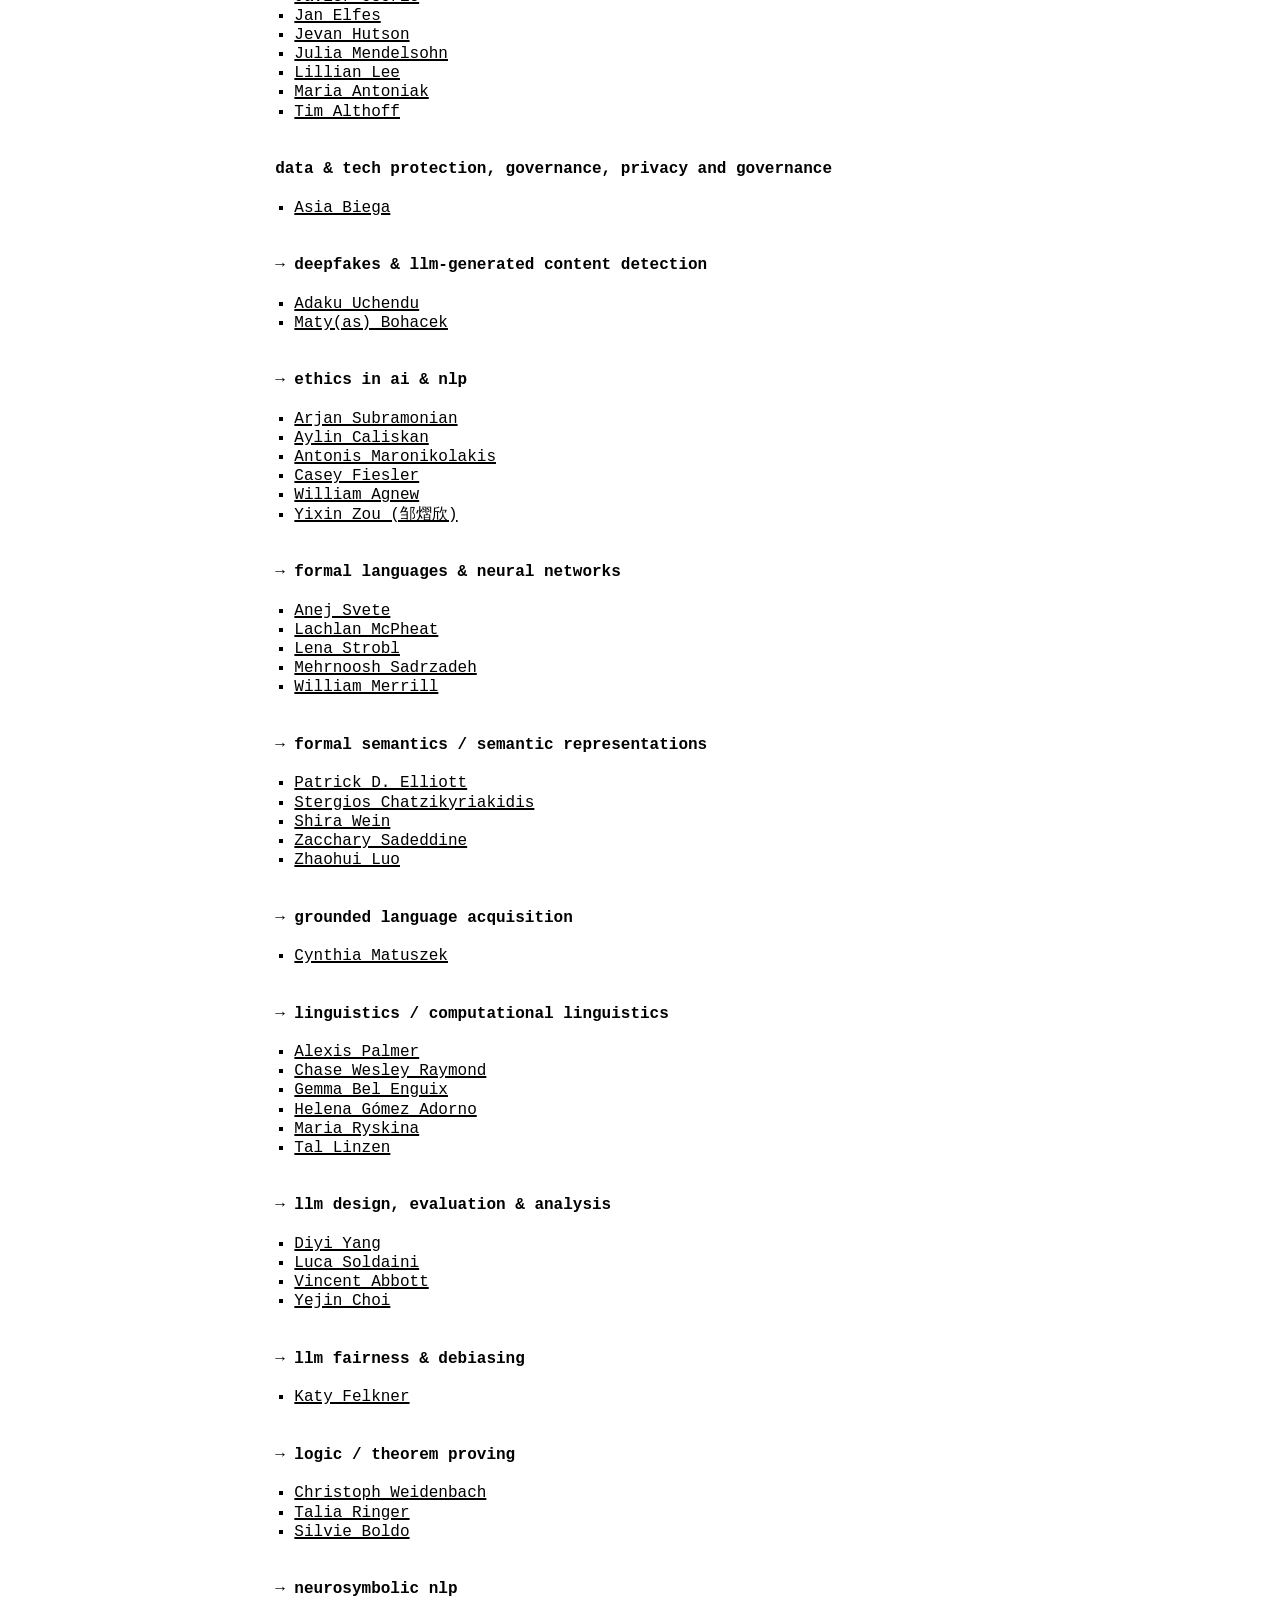
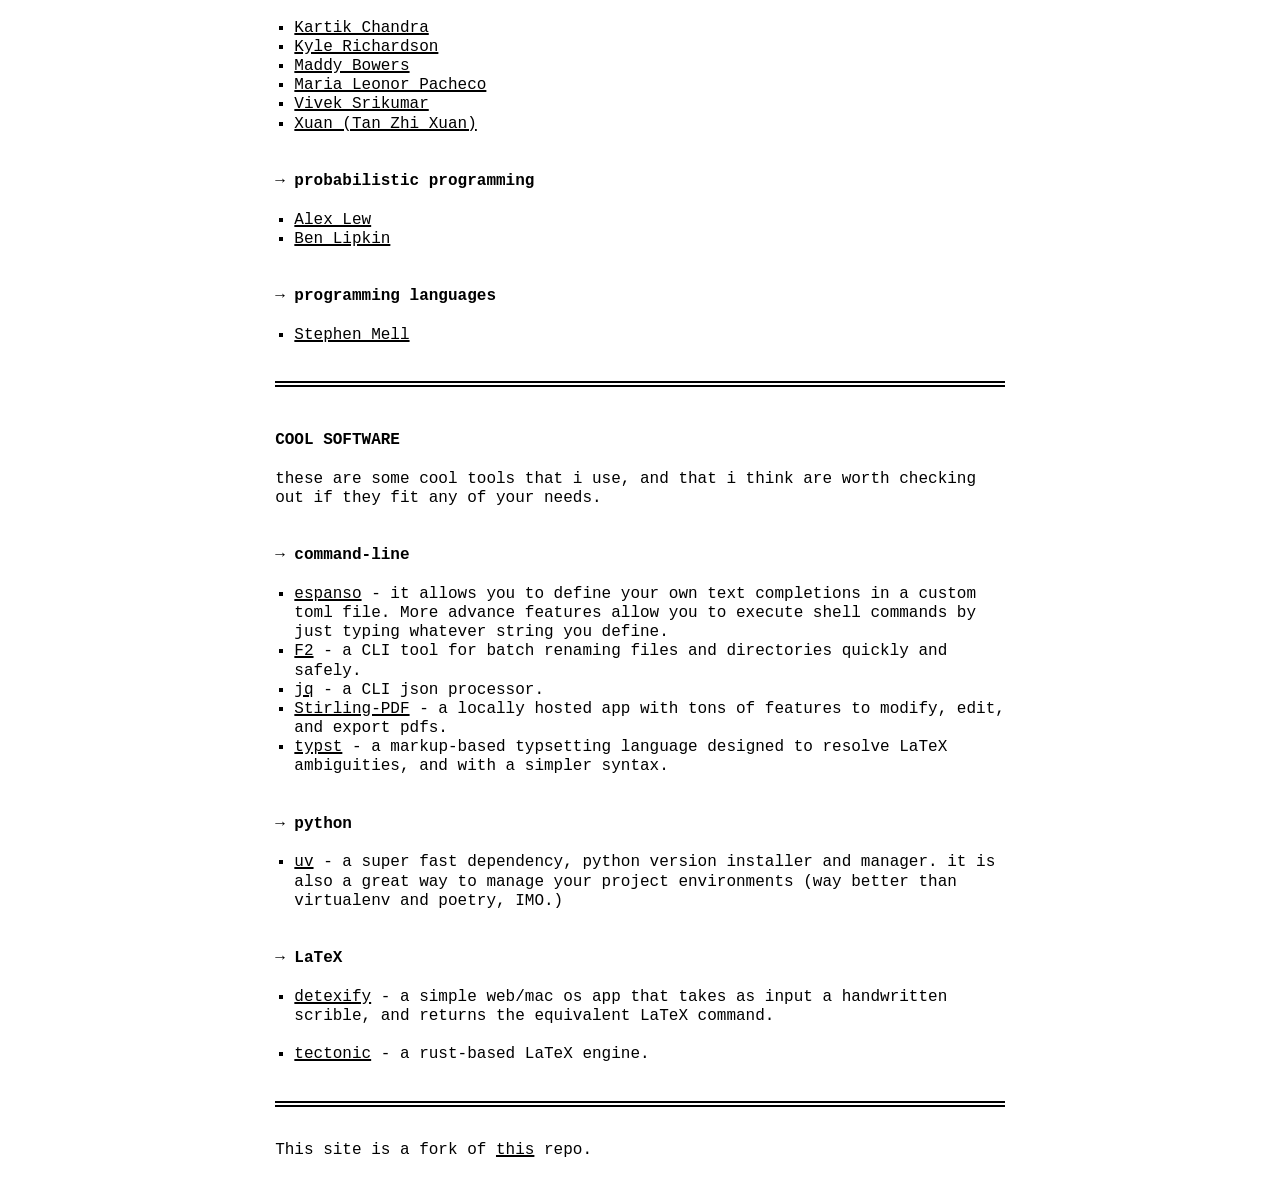
==== commit 522e8bf2: "removed blast, lecs, and made some changes on my sofware section" ====
--- a/index.html
+++ b/index.html
@@ -72,11 +72,9 @@
 <hr>
 
 <h2 id="intro" data-translate="intro">Intro</h2>
-<p data-translate-html="introText"> I am Juan Vásquez (he/him), a third-year Ph.D. student in Computer Science at the University of Colorado Boulder. I am being supervised by <a href="https://blast-cu.github.io/mlpacheco/">Dr. Maria L. Pacheco</a> and <a href="https://alexispalmer.github.io/">Dr. Alexis Palmer</a>.</p>
-<p data-translate-html="introText2"> I am part of <a href="https://blast-cu.github.io/">BLAST</a> and <a href="https://lecs-lab.github.io/">LECS</a>, where I am currently working on neurosymbolic approaches to NLP. Our goal is to combine symbolic rules and methods with neural architectures to take advantage of the modeling capabilities displayed by both paradigms, and create more robust, efficient and explainable NLP models.</p>
+<p data-translate-html="introText"> I am Juan Vásquez (he/him), a Ph.D. student in Computer Science at the University of Colorado Boulder.
+<p data-translate-html="introText2">I am currently working on conversational analysis following the work of <a href="https://tisjune.github.io/">Dr. Justine Zhang.</p>
 <p data-translate-html="introText3"> During my master's (in AI), I worked on heteronormative language detection, and hate-speech detection in Mexican Spanish under the supervision of <a href="https://scholar.google.com/citations?user=RXWYz10AAAAJ&hl=es">Dr. Gemma Bel Enguix</a> and <a href="https://www.fciencias.unam.mx/directorio/34006">Dr. Karla Ramírez Pulido</a>.</p>
-
-
 <p data-translate="introText4">In my free time I enjoy playing J-RPGs, watching horror films and reading contemporary Latin-American and queer literature.</p>
 
 <!-- </p>-->
@@ -89,13 +87,11 @@
 <p><a href="https://www.linkedin.com/in/juanmvs">LinkedIn</a> ┃
 <a href="https://github.com/juanmvsa">GitHub</a> ┃
 <a href="https://scholar.google.com/citations?user=d5vqb6cAAAAJ&hl=en">Google Scholar</a> ┃
-<a href="https://bsky.app/profile/juanvas.bsky.social">Bluesky</a></p>
 
 <!-- <ul class="incremental">
 <li><a href="https://www.linkedin.com/in/juanmvs">LinkedIn</a></li>
 <li><a href="https://github.com/juanmvsa">GitHub</a></li>
 <li><a href="https://scholar.google.com/citations?user=d5vqb6cAAAAJ&hl=en">Google Scholar</a></li>
-<li><a href="https://bsky.app/profile/juanvas.bsky.social">Bluesky</a></li>
 </ul> -->
 
 <!-- </p>-->
@@ -385,7 +381,7 @@
 <!-- <h3 id="researchers">researchers</h3> -->
 <h3 id="researchers" data-translate="researchers">RESEARCHERS</h3> 
 
-<p data-translate="researchersIntro">These are some researchers whose work I follow closely, and that I find very cool/interesting. Check out their work if you want to learn more about various areas in Computer Science :)</p>
+<p data-translate="researchersIntro">these are some researchers whose work I follow closely, and that I find very cool/interesting. Check out their work if you want to learn more about various areas in Computer Science :)</p>
 
 <!-- TODO 
 - make another ordering. i am thinking of doing sth like:
@@ -527,28 +523,28 @@
 
 <h3 id='cool-software' data-translate="coolSoftware">COOL SOFTWARE</h3>
 
-<p data-translate="coolSoftwareIntro">these are some cool tools that i use, and that i think are worth checking out if they fit any of your needs.</p>
+<p data-translate="coolSoftwareIntro">these are some cool tools i use, and i think are worth checking out if they fit any of your needs.</p>
 
 <h4 id='command-line' data-translate="commandLine">→ command-line</h4>
 <ul>
-  <li><a href='https://espanso.org/'>espanso</a> - one of the coolest pieces of software that I have ever encountered. It allows you to define your own text completions in a toml file. When you type an alias, espanso will replace it with whatever you defined in the toml file. More advance features allow you to execute shell commands by just typing whatever string you define.
+  <li><a href='https://espanso.org/'>espanso</a> - it allows you to define your own text completions in a custom toml file. More advance features allow you to execute shell commands by just typing whatever string you define.
   <li><a href='https://f2.freshman.tech/'>F2</a> - a CLI tool for batch renaming files and directories quickly and safely.</li>
   <li><a href='https://jqlang.github.io/jq/'>jq</a> - a CLI json processor.</li>
-  <li><a href='https://github.com/Stirling-Tools/Stirling-PDF'>Stirling-PDF</a> - a locally hosted app with tons of features to modify/edit pdfs.</li>
+  <li><a href='https://github.com/Stirling-Tools/Stirling-PDF'>Stirling-PDF</a> - a locally hosted app with tons of features to modify, edit, and export pdfs.</li>
   <li><a href='https://typst.app/'>typst</a> - a markup-based typsetting language designed to resolve LaTeX ambiguities, and with a simpler syntax.</li>
 </ul>
 
 <h4 id='python' data-translate="python">→ python</h4>
 <ul>
-  <li><a href='https://docs.astral.sh/uv/'>uv</a> - a super fast dependency, python version(s) installer and manager. it is also a great way to manage your project environments (way better than virtualenv and poetry, IMO.)</li>
+  <li><a href='https://docs.astral.sh/uv/'>uv</a> - a super fast dependency, python version installer and manager. it is also a great way to manage your project environments (way better than virtualenv and poetry, IMO.)</li>
 </ul>
 
 <h4 id='latex' data-translate="LaTeX">→ LaTeX</h4>
 <ul>
-  <li><a href='https://detexify.kirelabs.org/classify.html'>detexify</a> - a simple web/mac os app that takes as an input a handwritten scrible, and returns the equivalent LaTeX command. 
-</ul>
-<ul>
-  <li><a href='https://github.com/tectonic-typesetting/tectonic'>tectonic</a> - a rust-based LaTeX engine. by executing `brew install tectonic`, it installs all the needed dependencies for compiling LaTeX projects.
+  <li><a href='https://detexify.kirelabs.org/classify.html'>detexify</a> - a simple web/mac os app that takes as input a handwritten scrible, and returns the equivalent LaTeX command. 
+</ul>
+<ul>
+  <li><a href='https://github.com/tectonic-typesetting/tectonic'>tectonic</a> - a rust-based LaTeX engine. 
 </ul>
 
 <!--
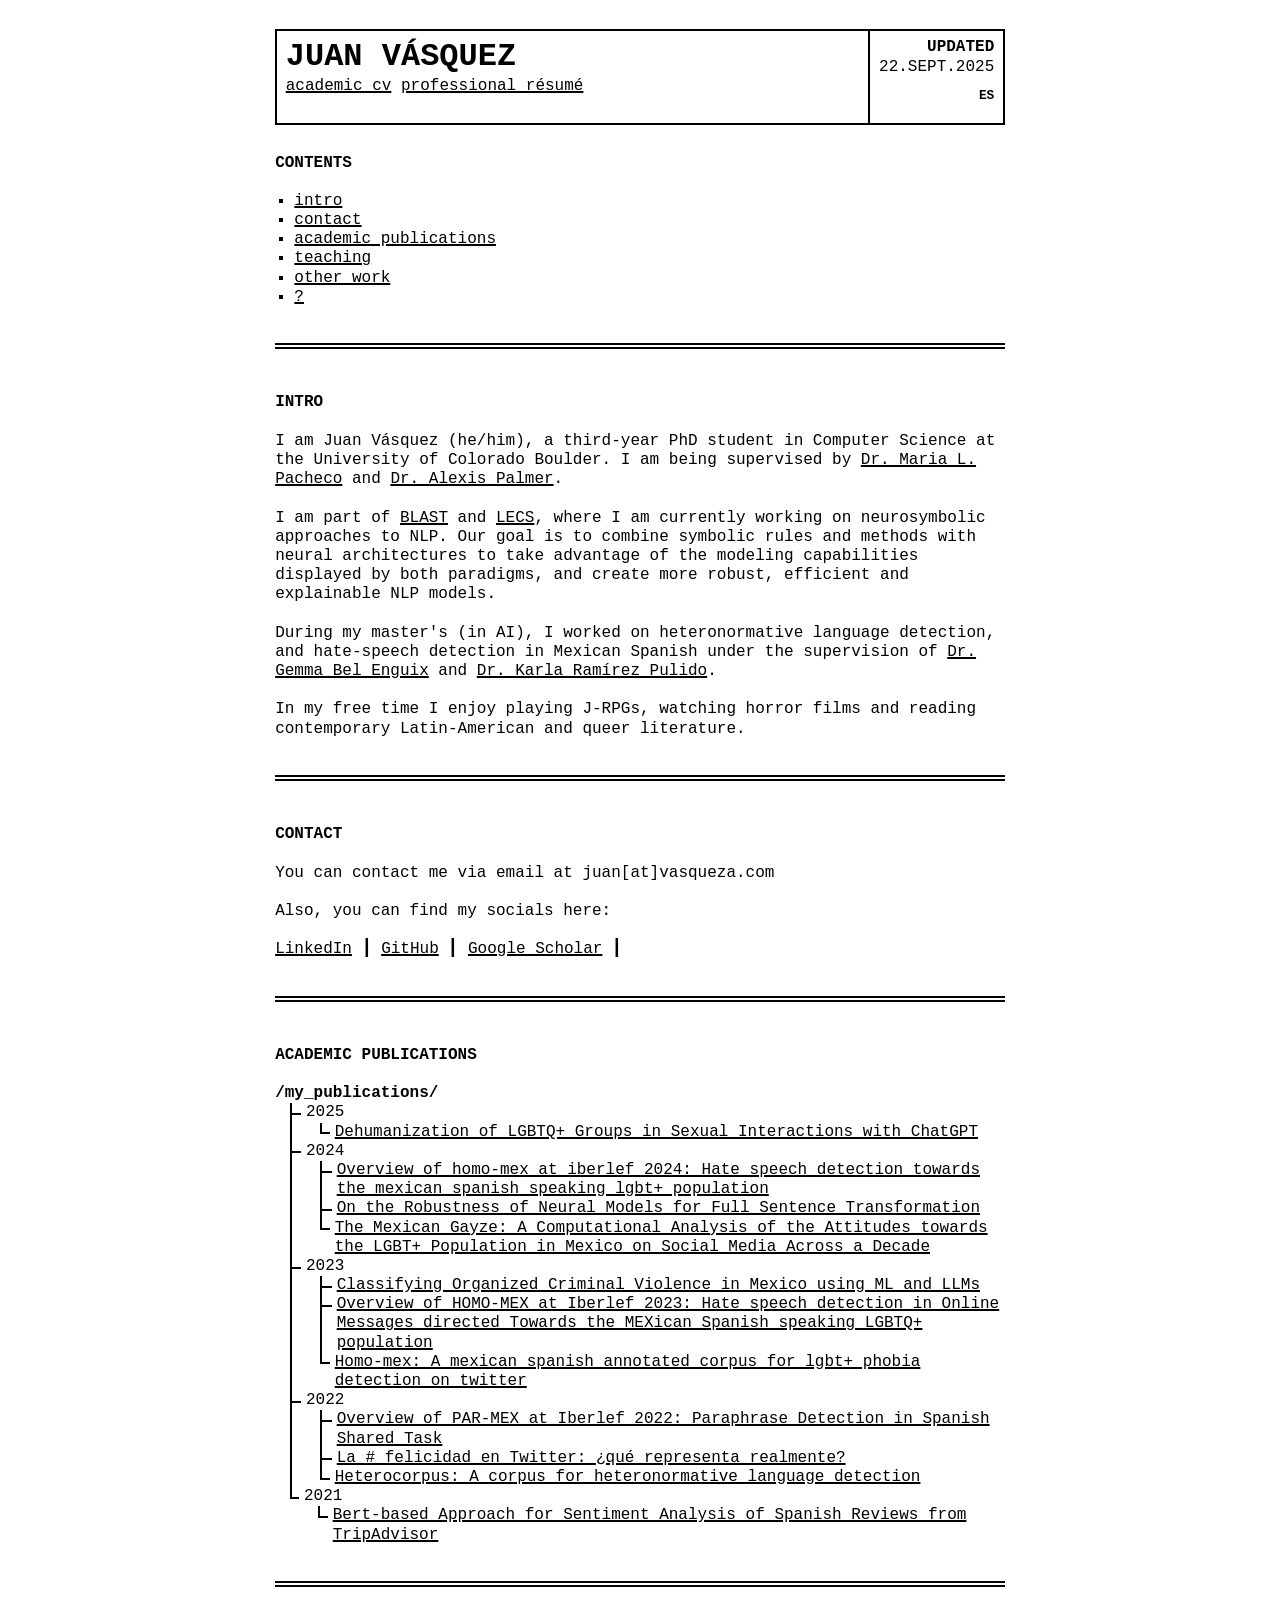
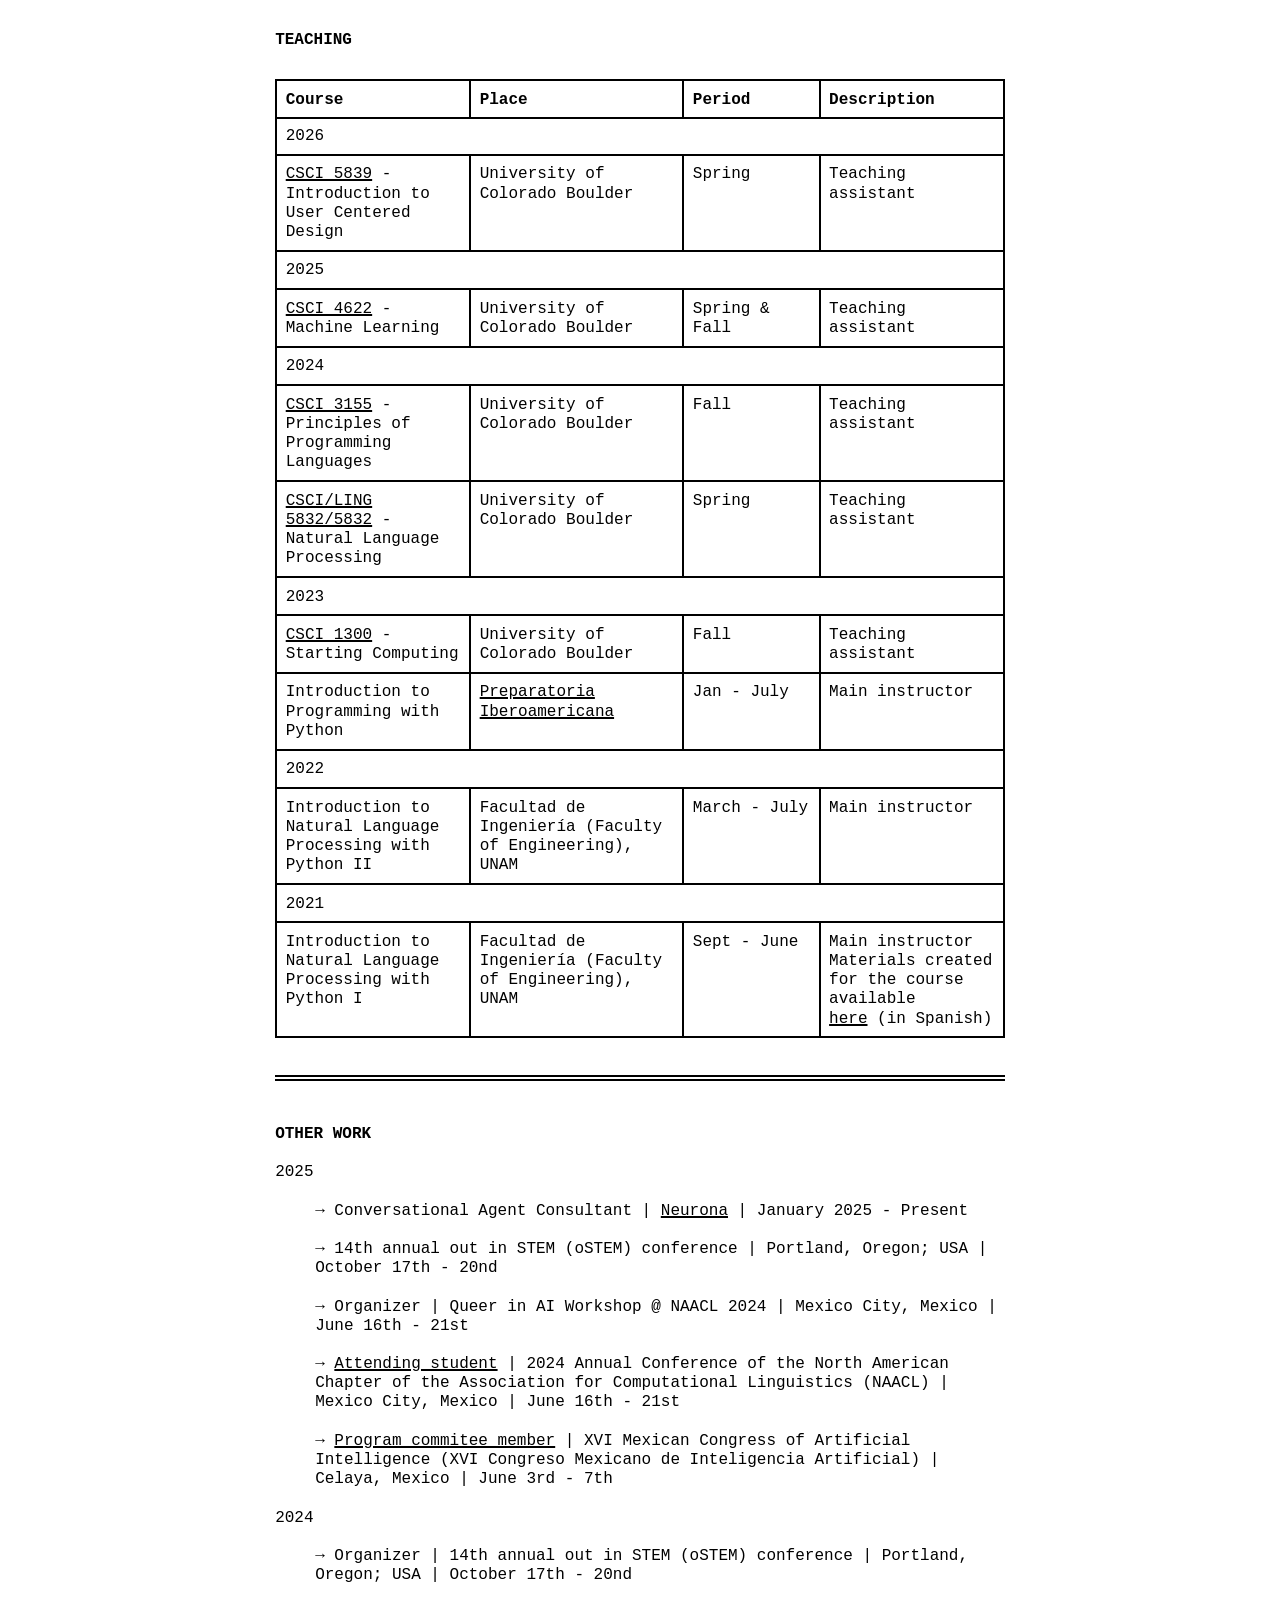
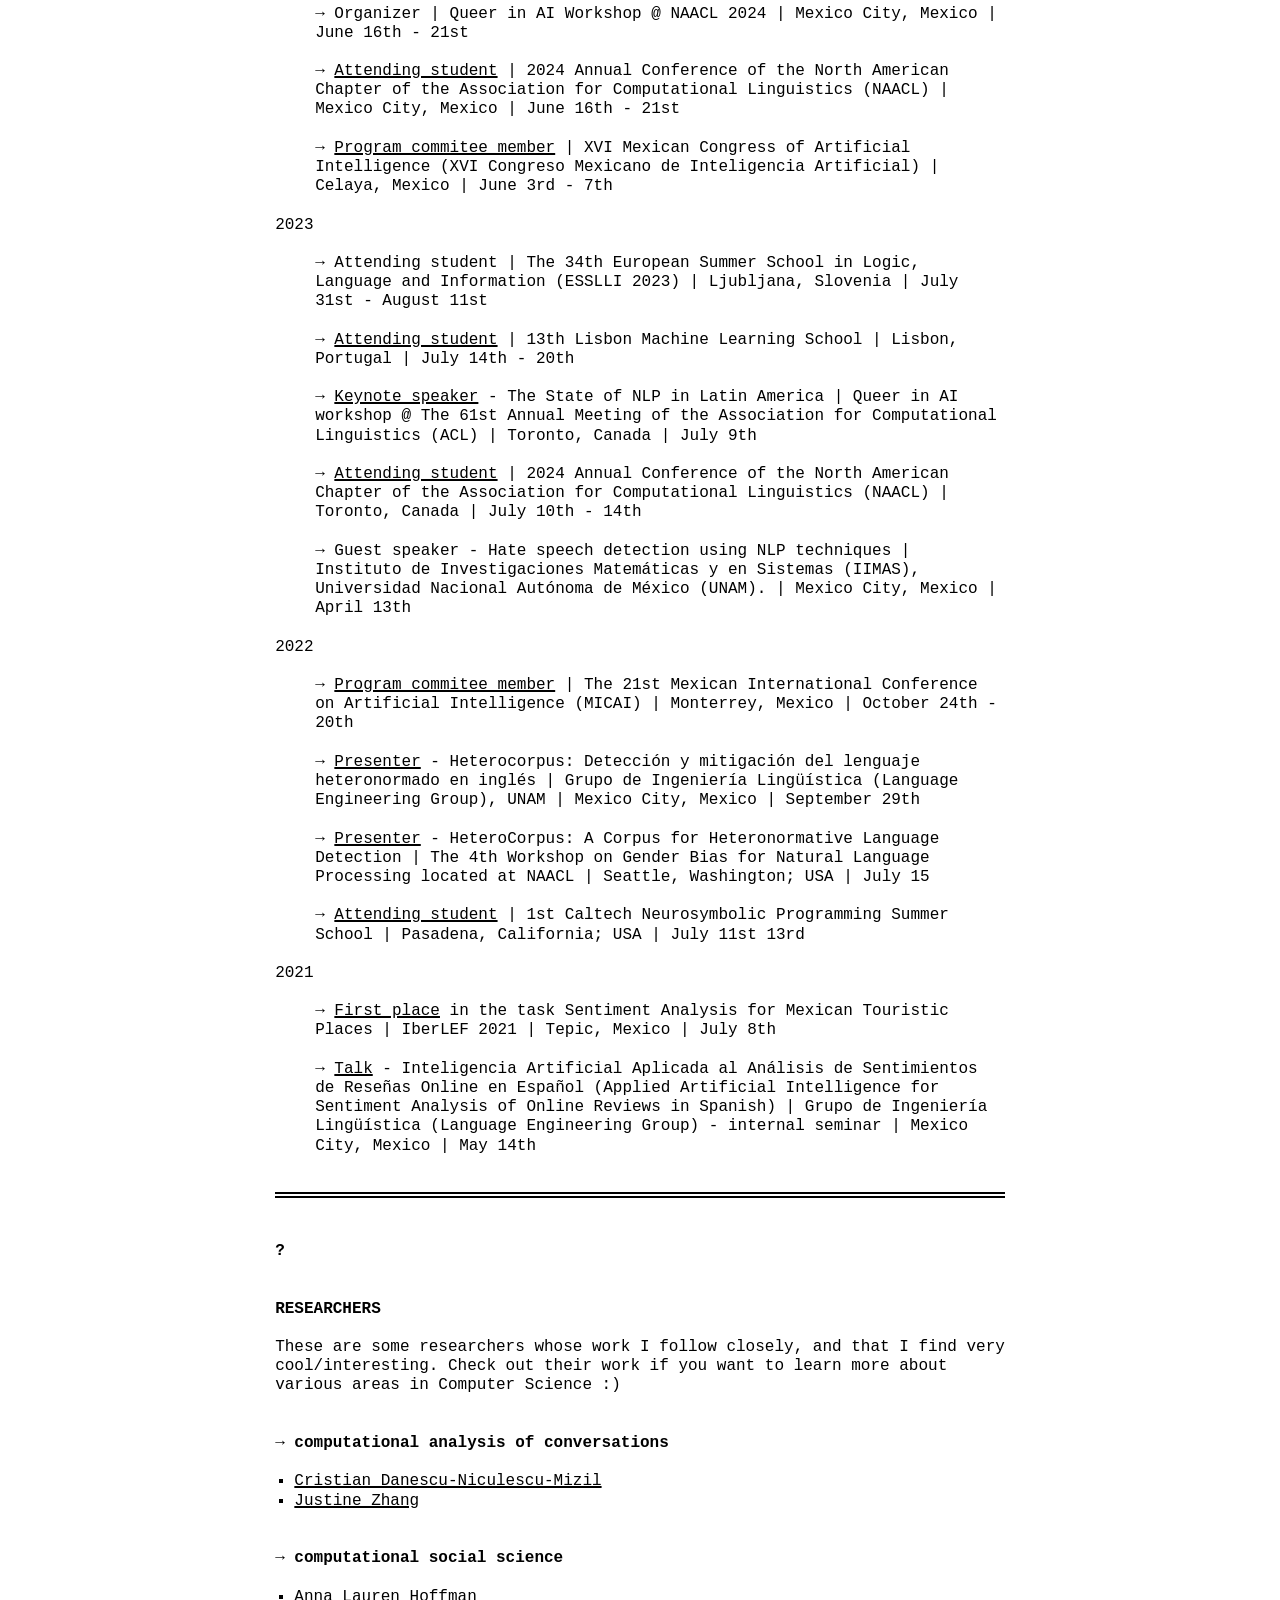
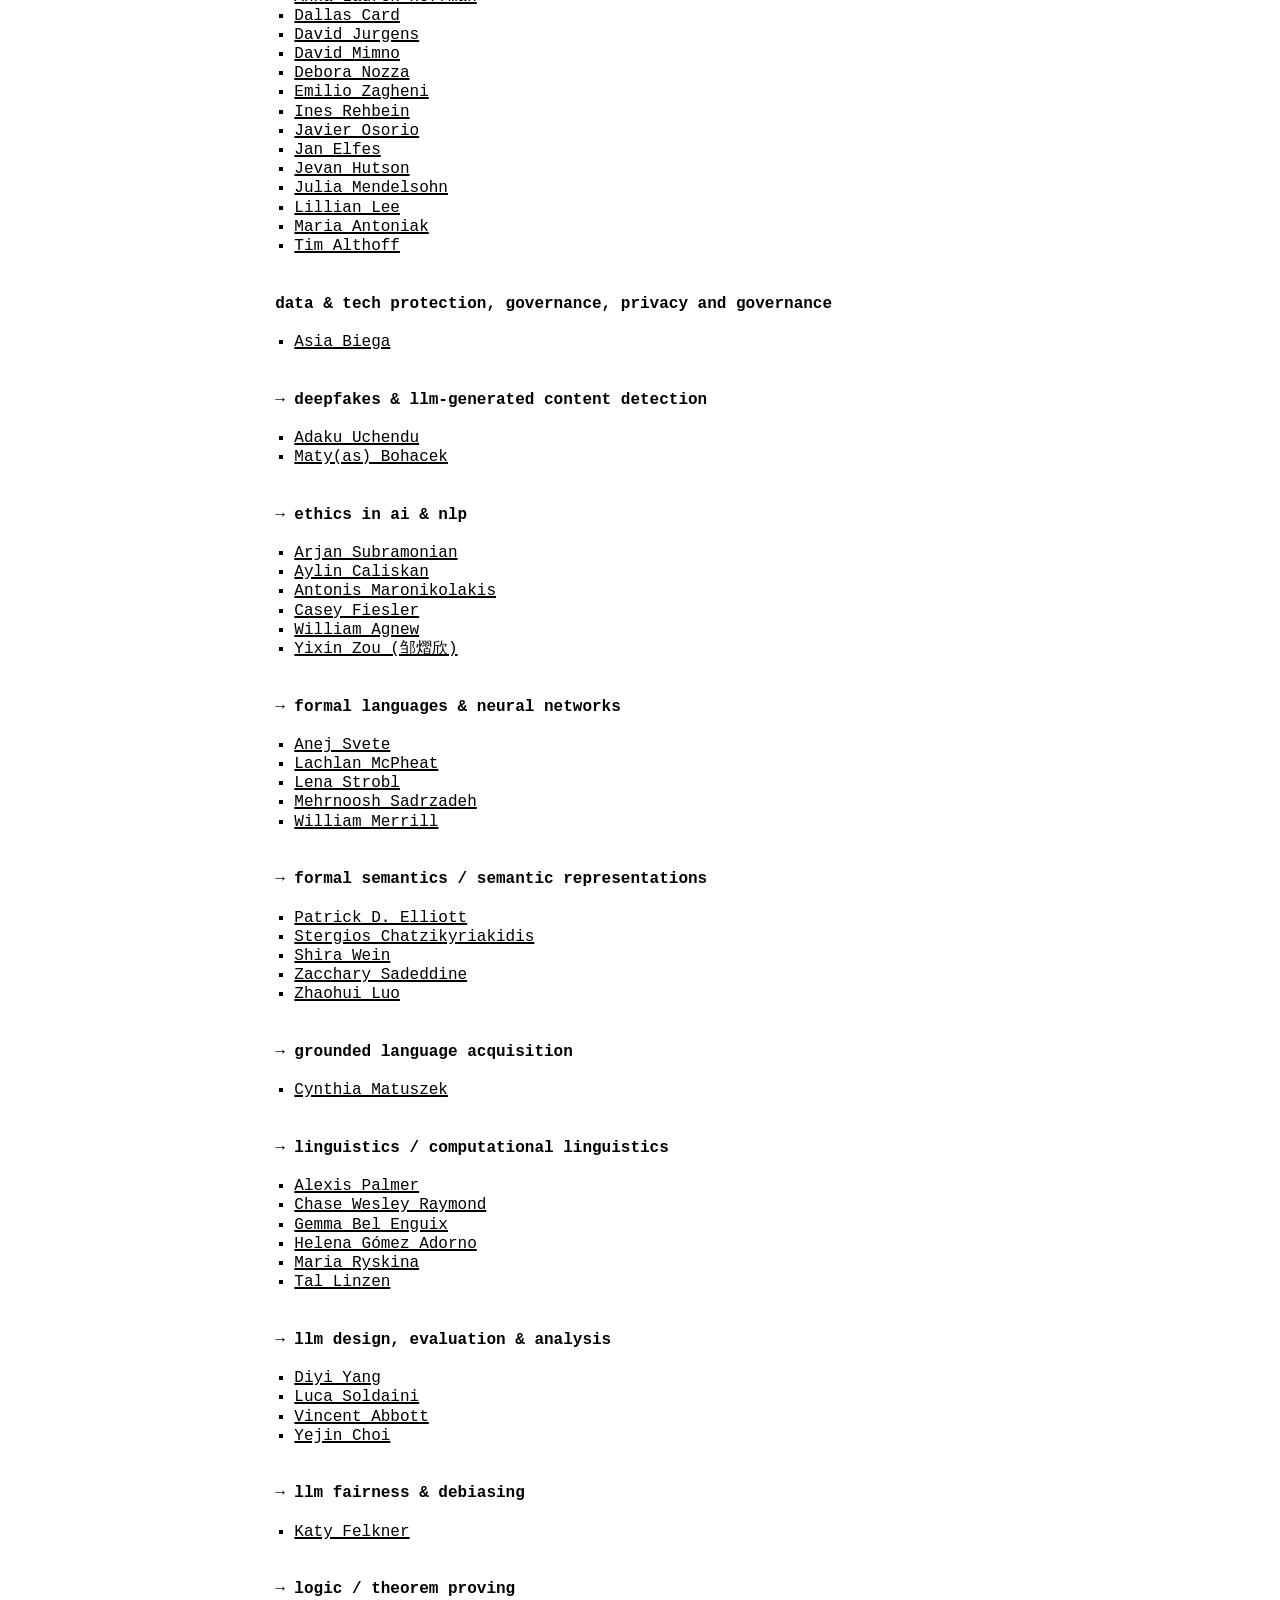
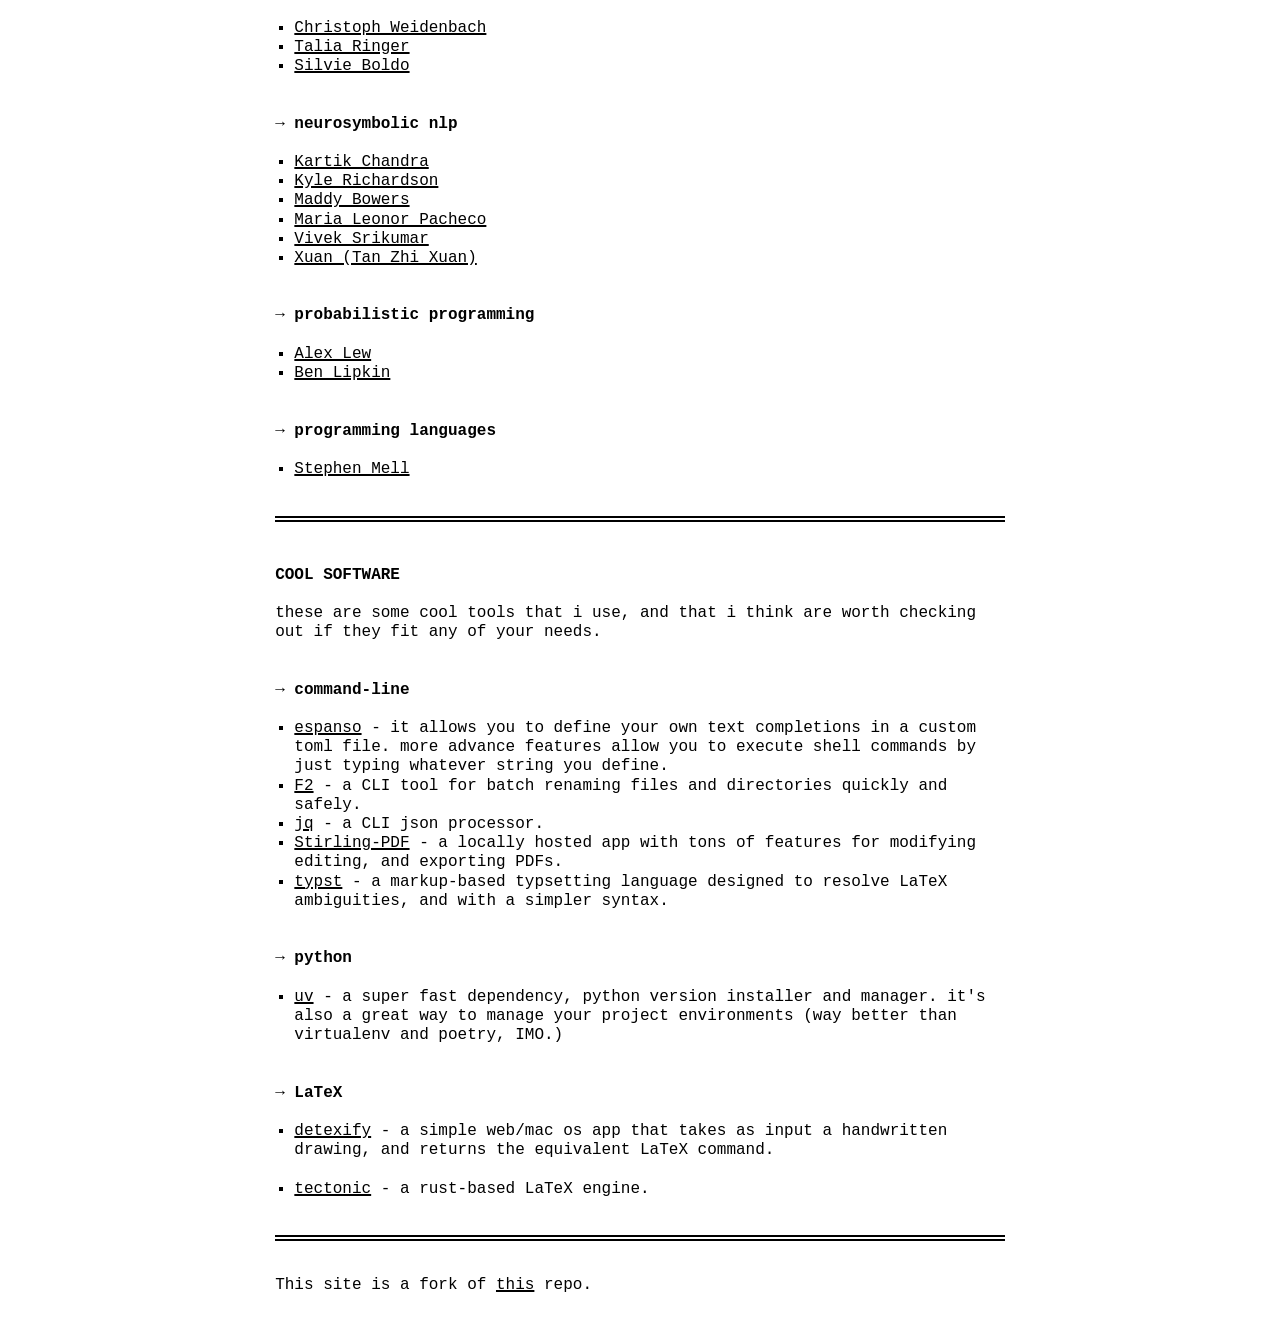
==== commit 7059868e: "fixed the git inconsistency" ====
--- a/index.html
+++ b/index.html
@@ -75,13 +75,13 @@
 <p data-translate-html="introText"> I am Juan Vásquez (he/him), a Ph.D. student in Computer Science at the University of Colorado Boulder.
 <p data-translate-html="introText2">I am currently working on conversational analysis following the work of <a href="https://tisjune.github.io/">Dr. Justine Zhang.</p>
 <p data-translate-html="introText3"> During my master's (in AI), I worked on heteronormative language detection, and hate-speech detection in Mexican Spanish under the supervision of <a href="https://scholar.google.com/citations?user=RXWYz10AAAAJ&hl=es">Dr. Gemma Bel Enguix</a> and <a href="https://www.fciencias.unam.mx/directorio/34006">Dr. Karla Ramírez Pulido</a>.</p>
-<p data-translate="introText4">In my free time I enjoy playing J-RPGs, watching horror films and reading contemporary Latin-American and queer literature.</p>
+<p data-translate="introText4">In my free time I enjoy playing J-RPGs, watching films, and reading contemporary Latin-American literature.</p>
 
 <!-- </p>-->
 <hr>
 
 <h2 id="contact" data-translate="contact">Contact</h2>
-<p data-translate="contactText"> You can contact me via email at juan[at]vasqueza.com</p>
+<p data-translate="contactText"> You can contact me via email at juanmvs[at]proton.me</p>
 <p data-translate="contactSocials"> Also, you can find my socials here:</p>
 
 <p><a href="https://www.linkedin.com/in/juanmvs">LinkedIn</a> ┃
@@ -199,25 +199,37 @@
     Other</th>-->
   </tr></thead>
 
-<tbody>  
+<tbody>
+
+  <!-- teaching - 2026 -->
+  <tr>
+    <td colspan="4">2026</td>
+  </tr>
+  <tr>
+      <td><a href='https://vivo.colorado.edu/display/coursename_CSCI-4622'>CSCI 5839</a> - Introduction to User Centered Design</td>
+      <td>University of Colorado Boulder</td>
+      <td>Spring</td>
+      <td data-translate="teachingRoles.ta">Teaching assistant</td>
+      <!-- <td>~~~~~~~</td>-->
+    </tr>
+
+  <!-- teaching - 2025 -->
   <tr>
     <td colspan="4">2025</td>
   </tr>
-
   <tr>
     <td><a href='https://vivo.colorado.edu/display/coursename_CSCI-4622'>CSCI 4622</a> - Machine Learning</td>
     <td>University of Colorado Boulder</td>
-    <td>Spring</td>
+    <td>Spring & Fall</td>
     <td data-translate="teachingRoles.ta">Teaching assistant</td>
     <!-- <td>~~~~~~~</td>-->
   </tr>
 
-  
+  <!-- teaching - 2024 -->  
   <tr>
     <td colspan="4">2024</td>
   </tr>
-  
-  <tr>
+    <tr>
     <td><a href='https://vivo.colorado.edu/display/coursename_CSCI-3155'>CSCI 3155</a> - Principles of Programming Languages</td>
     <td>University of Colorado Boulder</td>
     <td>Fall</td>
@@ -233,6 +245,7 @@
     <!-- <td>~~~~~~~</td>-->
     </tr>
   
+<!-- teaching - 2023 -->
   <tr>
     <td colspan="4">2023</td>
   </tr>
@@ -253,7 +266,8 @@
     <!-- <td>~~~~~~~</td>-->
   </tr>
   
-  <tr>
+<!-- teaching - 2022 -->
+    <tr>
     <td colspan="4">2022</td>
   </tr>
   
@@ -265,11 +279,11 @@
      Materials created for the course available <br><a href='https://github.com/juanmvsa/CursoPLN2-UNAM'>here</a> (in Spanish)</td>
   </tr>
   
-  <tr>  
+<!-- teaching - 2021 -->
+    <tr>  
     <td colspan="4">2021</td>
   </tr>
-  
-  <tr>
+    <tr>
     <td>Introduction to Natural Language Processing with Python I</td>
     <td>Facultad de Ingeniería (Faculty of Engineering), UNAM</td>
     <td>Sept - June</td>
@@ -322,8 +336,8 @@
 
 </p>
 -->
-<hr>
-
+
+<hr>
 <h2 id="other-work" data-translate="otherWork">other work</h2>
 
 <dl>
@@ -527,21 +541,21 @@
 
 <h4 id='command-line' data-translate="commandLine">→ command-line</h4>
 <ul>
-  <li><a href='https://espanso.org/'>espanso</a> - it allows you to define your own text completions in a custom toml file. More advance features allow you to execute shell commands by just typing whatever string you define.
+  <li><a href='https://espanso.org/'>espanso</a> - it allows you to define your own text completions in a custom toml file. more advance features allow you to execute shell commands by just typing whatever string you define.
   <li><a href='https://f2.freshman.tech/'>F2</a> - a CLI tool for batch renaming files and directories quickly and safely.</li>
   <li><a href='https://jqlang.github.io/jq/'>jq</a> - a CLI json processor.</li>
-  <li><a href='https://github.com/Stirling-Tools/Stirling-PDF'>Stirling-PDF</a> - a locally hosted app with tons of features to modify, edit, and export pdfs.</li>
+  <li><a href='https://github.com/Stirling-Tools/Stirling-PDF'>Stirling-PDF</a> - a locally hosted app with tons of features for modifying editing, and exporting PDFs.</li>
   <li><a href='https://typst.app/'>typst</a> - a markup-based typsetting language designed to resolve LaTeX ambiguities, and with a simpler syntax.</li>
 </ul>
 
 <h4 id='python' data-translate="python">→ python</h4>
 <ul>
-  <li><a href='https://docs.astral.sh/uv/'>uv</a> - a super fast dependency, python version installer and manager. it is also a great way to manage your project environments (way better than virtualenv and poetry, IMO.)</li>
+  <li><a href='https://docs.astral.sh/uv/'>uv</a> - a super fast dependency, python version installer and manager. it's also a great way to manage your project environments (way better than virtualenv and poetry, IMO.)</li>
 </ul>
 
 <h4 id='latex' data-translate="LaTeX">→ LaTeX</h4>
 <ul>
-  <li><a href='https://detexify.kirelabs.org/classify.html'>detexify</a> - a simple web/mac os app that takes as input a handwritten scrible, and returns the equivalent LaTeX command. 
+  <li><a href='https://detexify.kirelabs.org/classify.html'>detexify</a> - a simple web/mac os app that takes as input a handwritten drawing, and returns the equivalent LaTeX command. 
 </ul>
 <ul>
   <li><a href='https://github.com/tectonic-typesetting/tectonic'>tectonic</a> - a rust-based LaTeX engine. 
